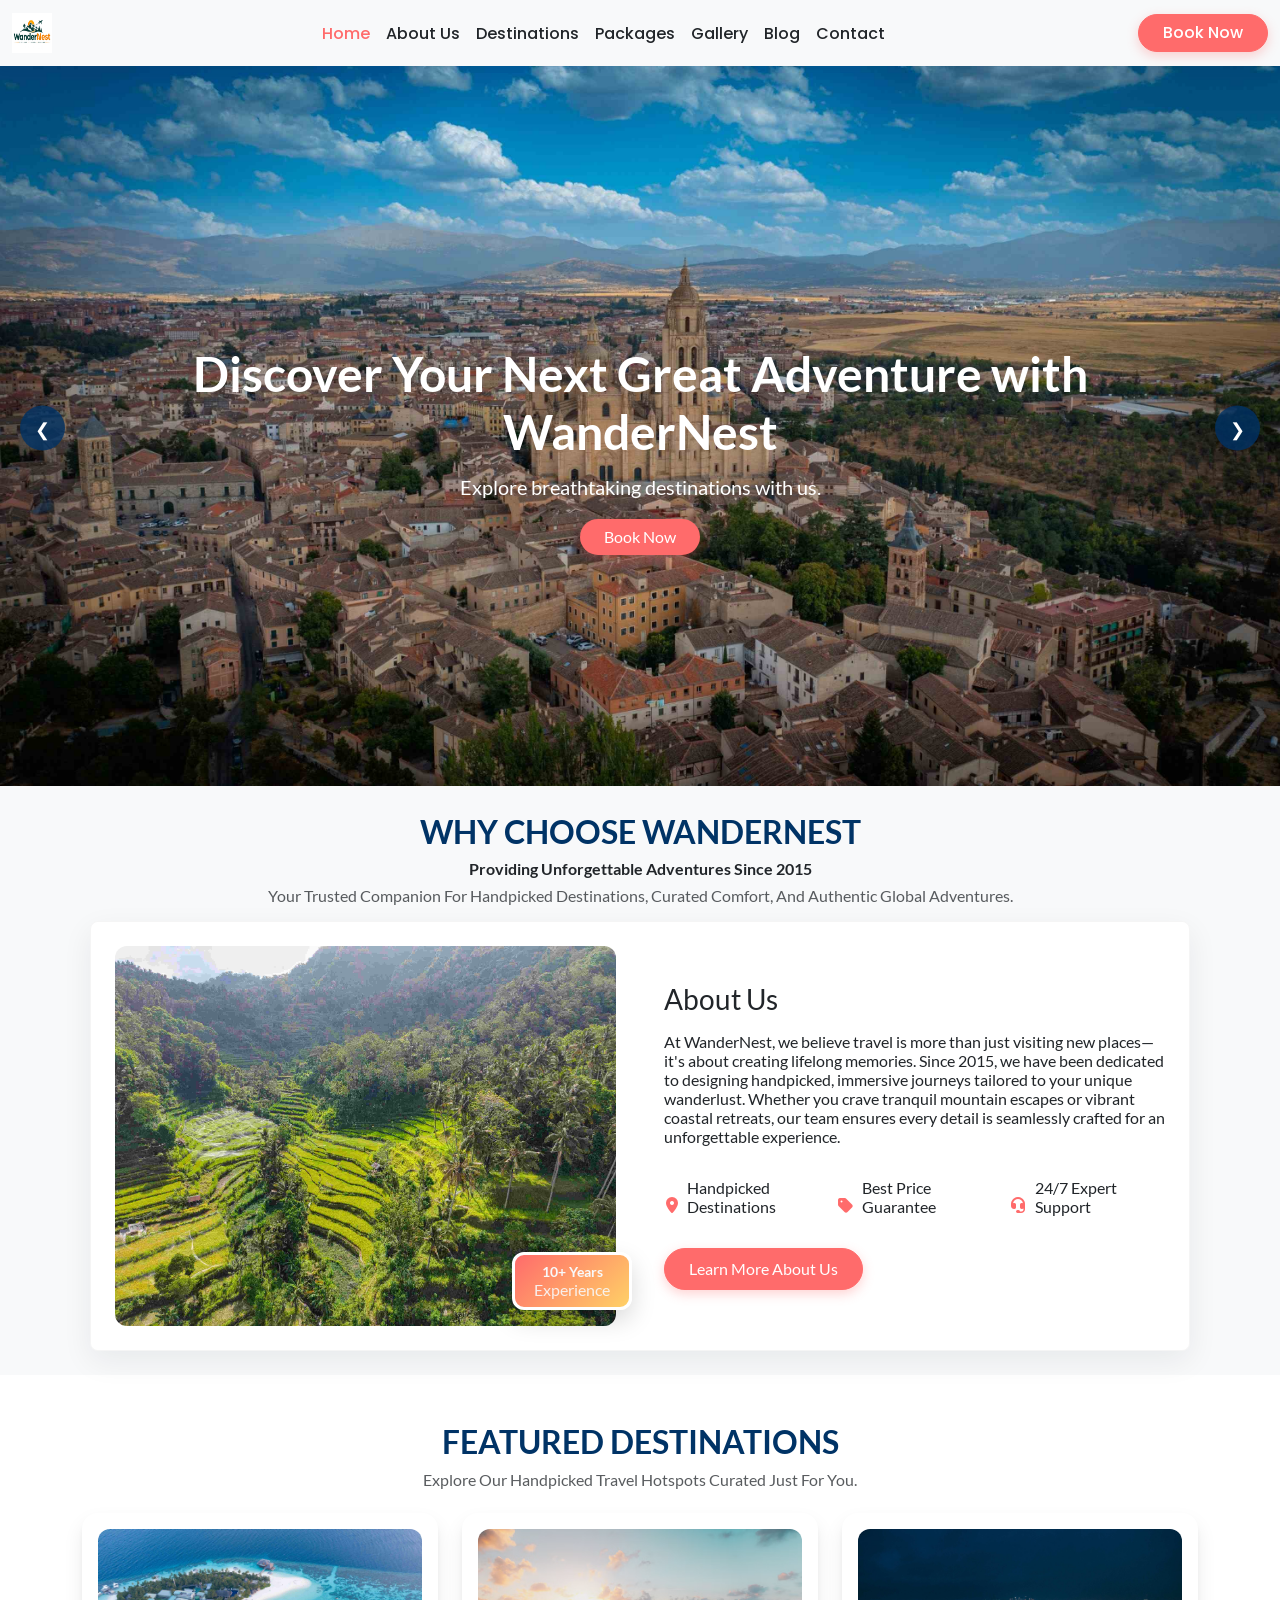
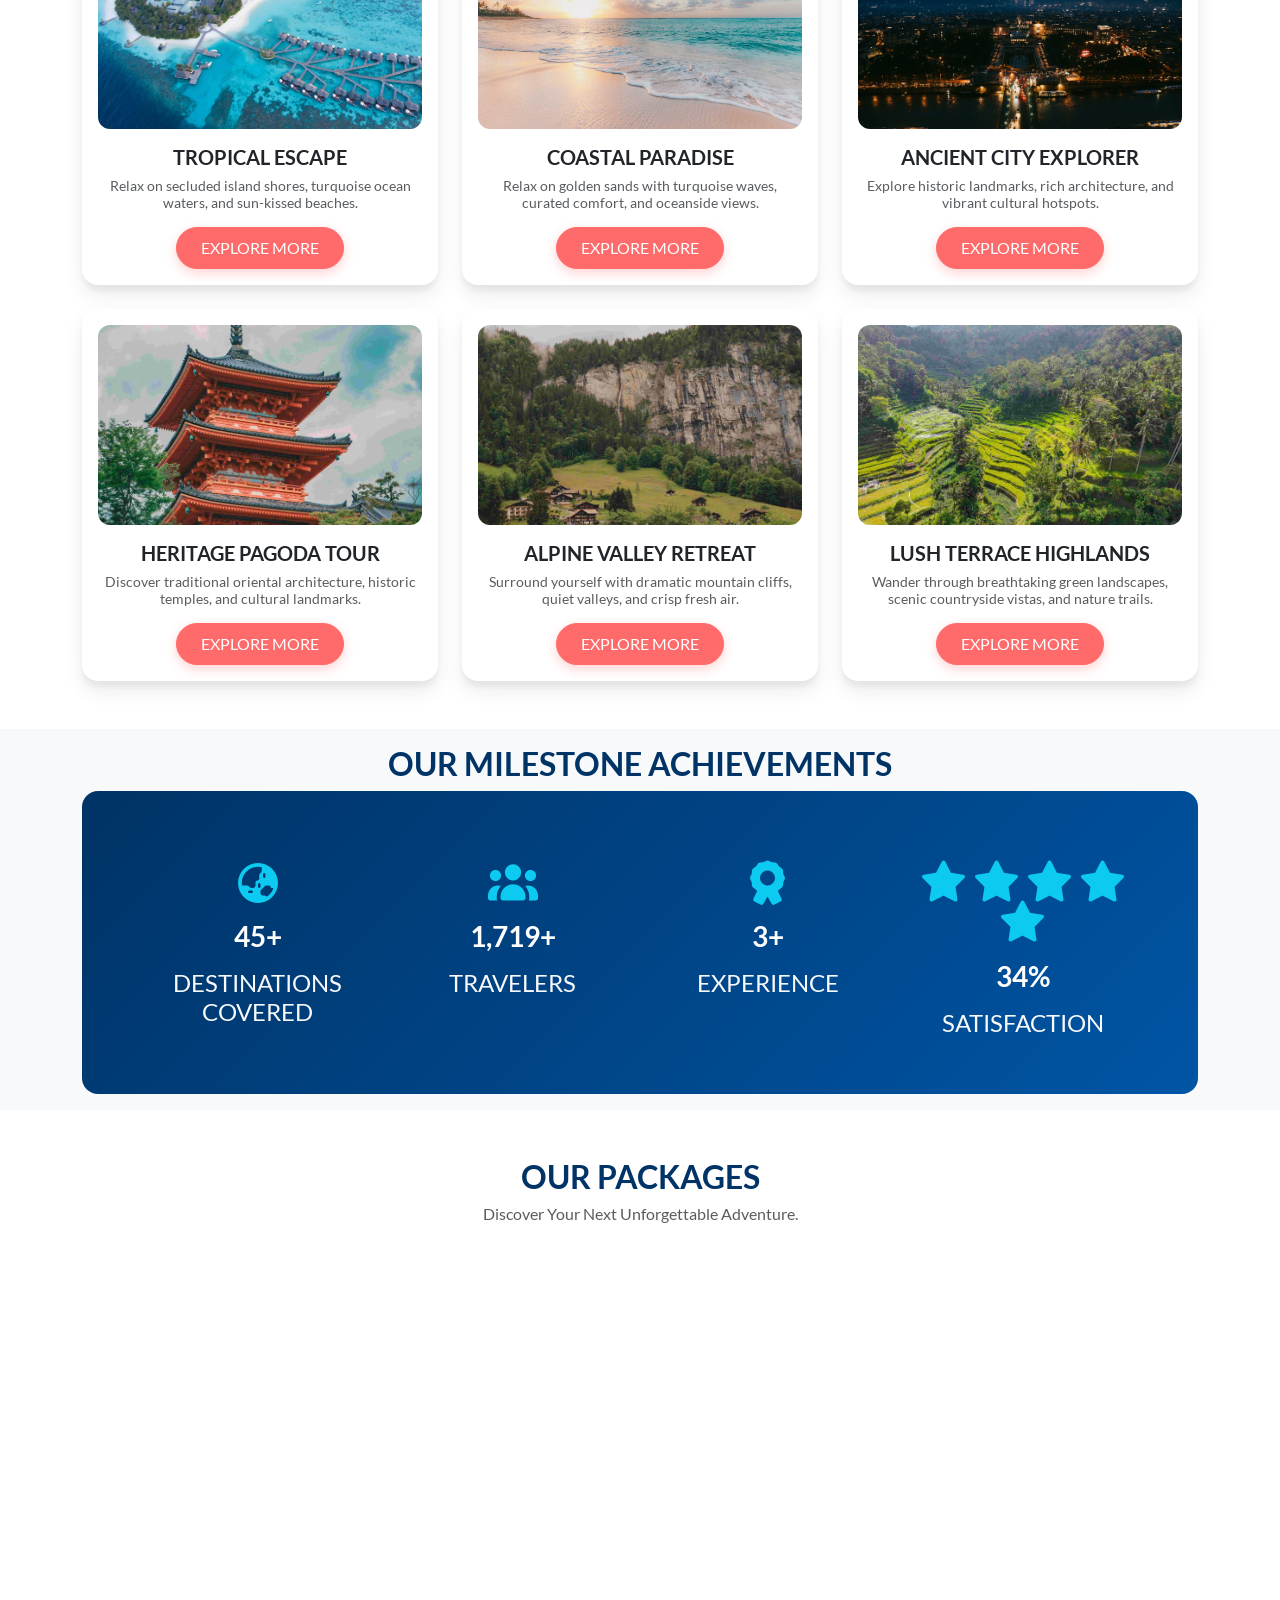
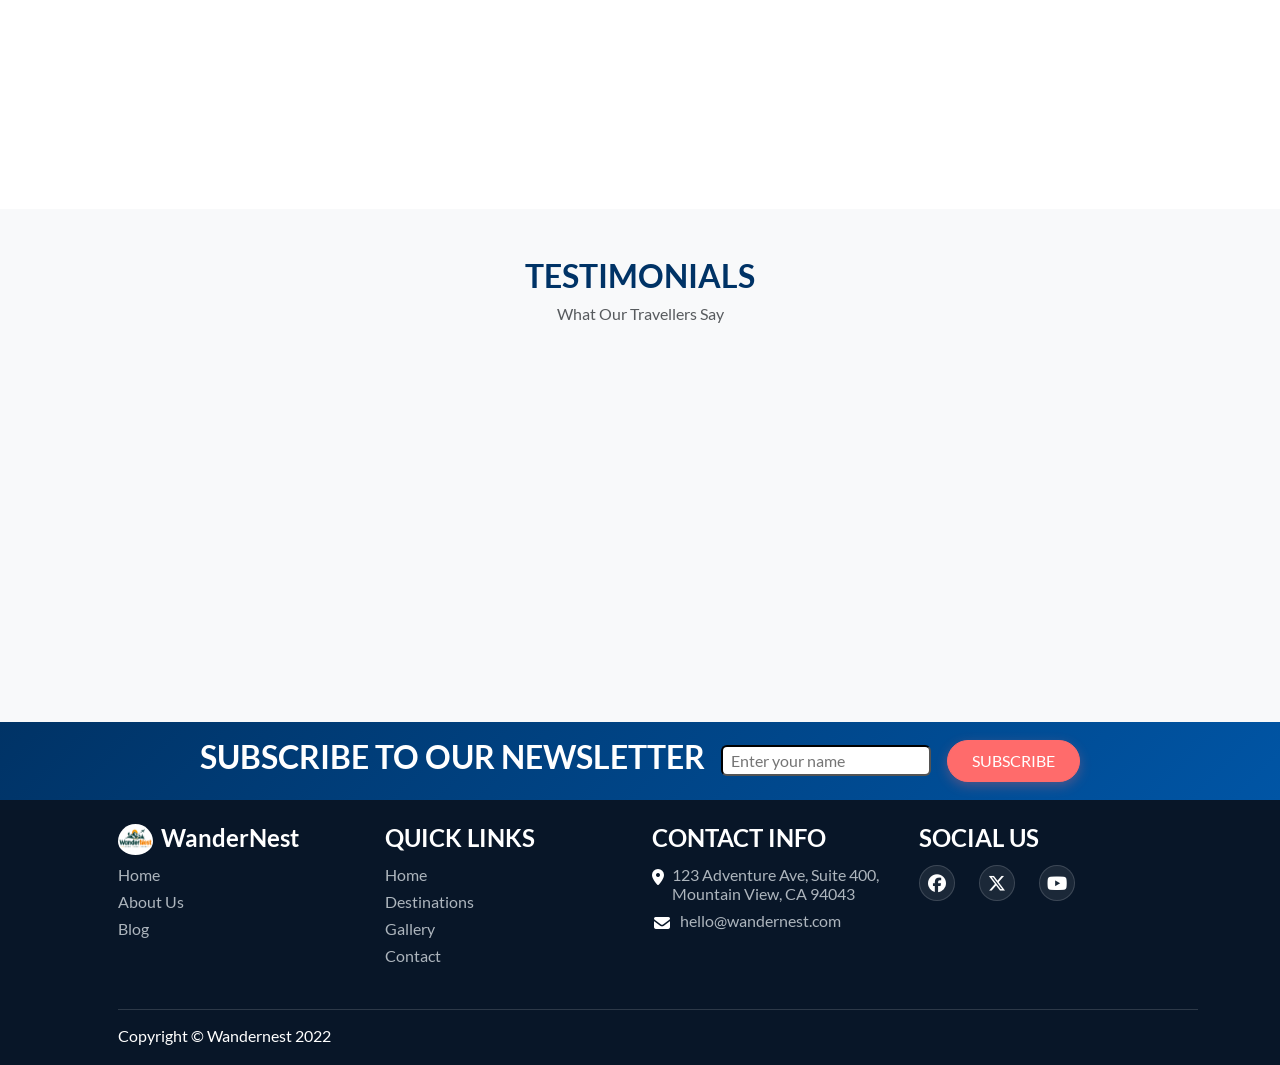
==== index.html @ bc7ccccd "updating pages to responsive" ====
<!doctype html>
<html lang="en">
  <head>
    <meta charset="utf-8">
    <meta name="viewport" content="width=device-width, initial-scale=1">
    <title>Home - WanderNest</title>
                        <!-- ===== plugins ===== -->
    <!-- ===== bootstrap ===== -->
    <link rel="stylesheet" href="./assets/plugins/bootstrap/css/bootstrap.min.css">
    
    <!-- ===== slick slider ===== -->
    <link rel="stylesheet" href="./assets/plugins/sliders/slick/css/slick.min.css">
    <link rel="stylesheet" href="./assets/plugins/sliders/slick/css/slick-theme.min.css">

    <!-- ===== swiper slider ===== -->
    <link rel="stylesheet" href="./assets/plugins/sliders/swiper/swiper-bundle.min.css" />

    <!-- ===== wow ===== -->
    <link rel="stylesheet" href="./assets/plugins/wow/css/animate.min.css">

    <!-- ===== font-awesome icons ===== -->
    <link rel="stylesheet" href="./assets/plugins/fontawesome/css/all.min.css">

                        <!-- ===== custom stylesheet ===== -->
    <!-- ===== common ===== -->
    <link rel="stylesheet" href="./assets/css/common.css">
      
    <!-- ===== home ===== -->
    <link rel="stylesheet" href="./assets/css/home.css">
  </head>
  <body>
    <header>
      <!-- ===== navigation bar ===== -->
      <nav class="navbar navbar-expand-lg bg-body-tertiary sticky-top">
        <div class="container-fluid">
          <!-- ===== logo ===== -->
          <a class="navbar-brand" href="#">
            <img src="./assets/images/logo/WanderNest.jpeg" width="40" height="40" alt="logo">
          </a>
      
          <!-- ===== mobile hamburger ===== -->
          <button class="navbar-toggler" type="button" data-bs-toggle="collapse" data-bs-target="#navbarSupportedContent"
            aria-controls="navbarSupportedContent" aria-expanded="false" aria-label="Toggle navigation">
            <span class="navbar-toggler-icon"></span>
          </button>
      
          <!-- ===== nav-links ===== -->
          <div class="collapse navbar-collapse text-capitalize" id="navbarSupportedContent">
            <ul class="navbar-nav me-auto mb-2 mb-lg-0 mx-auto">
              <!-- ===== link 1 ===== -->
              <li class="nav-item">
                <a class="nav-link active" aria-current="page" href="index.html">home</a>
              </li>

              <!-- ===== link 2 ===== -->
              <li class="nav-item">
                <a class="nav-link" href="about.html">about us</a>
              </li>

              <!-- ===== link 3 ===== -->
              <li class="nav-item">
                <a class="nav-link" href="destinations.html">destinations</a>
              </li>

              <!-- ===== link 4 ===== -->
              <li class="nav-item">
                <a class="nav-link" href="packages.html">packages</a>
              </li>

              <!-- ===== link 5 ===== -->
              <li class="nav-item">
                <a class="nav-link" href="gallery.html">gallery</a>
              </li>

              <!-- ===== link 6 ===== -->
              <li class="nav-item">
                <a class="nav-link" href="blog.html">blog</a>
              </li>
              
              <!-- ===== link 7 ===== -->
              <li class="nav-item">
                <a class="nav-link" href="contact.html">contact</a>
              </li>
            </ul>
      
            <!-- ===== button ===== -->
            <a href="contact.html" class="btn btn-primary rounded-pill px-4 text-capitalize">book now</a>
          </div>
        </div>
      </nav>
    </header>

    <main>
      <!-- ===== hero section ===== -->
      <section class="hero-section">
        <!-- ===== slick slider ===== -->
        <div class="slick-slider">
          <!-- ===== slide 1 ===== -->
          <div>
            <img src="./assets/images/hero-section/hero-1.jpg" alt="hero-image">
          </div>

          <!-- ===== slide 2 ===== -->
          <div>
            <img src="./assets/images/hero-section/hero-2.jpg" alt="hero-image">
          </div>

          <!-- ===== slide 3 ===== -->
          <div>
            <img src="./assets/images/hero-section/hero-3.jpg" alt="hero-image">
          </div>
        </div>

        <!-- ==== headline ===== -->
        <div class="hero-headline wow animate__animated animate__fadeIn">
          <h1>Discover Your Next Great Adventure with WanderNest</h1>
          <p>Explore breathtaking destinations with us.</p>
          <a href="contact.html" class="text-capitalize btn btn-primary rounded-pill px-4">book now</a>
        </div>
      </section>

      <!-- ===== about preview section ===== -->
      <section class="about-section py-4 bg-light">
        <div class="container">
          <!-- ===== about ===== -->
          <div class="text-center wow animate__animated animate__fadeInUp ">
            <!-- ===== main title ===== -->
            <h2 class="text-uppercase fw-bold mb-2">why choose wandernest</h2>
            <div class="text-capitalize">
              <p class="fw-bold mb-2">providing unforgettable adventures since 2015</p>
              <p class="text-muted">your trusted companion for handpicked destinations, curated comfort, and authentic global adventures.</p>
            </div>
          </div>  
  
          <!-- ===== card ===== -->
          <div class="d-flex card flex-column flex-lg-row mx-auto align-items-center gap-4 gap-lg-5 rounded-3 p-3 p-md-4 about-card wow animate__animated animate__fadeInUp">
            <!-- ===== about image ===== -->
            <div class="about-image-div">
              <img class="about-image wow animate__animated animate__fadeInUp" src="./assets/images/destinations/dest-6.jpg" alt="about-image">
  
              <!-- ===== floating badge ===== -->
              <div class="floating-badge text-center py-2">
                <p class="text-capitalize fw-bold m-0">10+ years</p>
                <p class="text-capitalize mb-0 fs-6">experience</p>
              </div>
            </div>
  
            <!-- ==== intro ===== -->
            <div class="about-us">
              <h3 class="text-capitalize text-left pb-2 wow animate__animated animate__fadeInUp">about us</h3>
              <p class="wow animate__animated animate__fadeInUp">At WanderNest, we believe travel is more than just visiting new places—it's about creating lifelong memories. Since 2015, we have been dedicated to designing handpicked, immersive journeys tailored to your unique wanderlust. Whether you crave tranquil mountain escapes or vibrant coastal retreats, our team ensures every detail is seamlessly crafted for an unforgettable experience.</p>
  
              <!-- ===== speciality ===== -->
              <div class="text-capitalize row g-3 my-3 wow animate__animated animate__fadeInUp">
                <!-- ===== 1 ===== -->
                <div class="col-12 col-md-4 d-flex align-items-center gap-2">
                  <i class="fa-solid fa-location-dot"></i>
                  <p>handpicked destinations</p>
                </div>
  
                <!-- ===== 2 ===== -->
                <div class="col-12 col-md-4 d-flex align-items-center gap-2">
                  <i class="fa-solid fa-tag"></i>
                  <p>best price guarantee</p>
                </div>
  
                <!-- ===== 3 ===== -->
                <div class="col-12 col-md-4 d-flex align-items-center gap-2">
                  <i class="fa-solid fa-headset"></i>
                  <p>24/7 expert support</p>
                </div>
              </div>
  
              <a class="text-capitalize btn btn-primary rounded-pill px-4 py-2 wow animate__animated animate__fadeInUp" href="">learn more about us</a>
            </div>
          </div>
        </div>
      </section>

      <!-- ===== popular destinations section ===== -->
      <section class="dest-section text-center py-5 bg-white">
        <!-- ===== main title ===== -->
        <div class="container">
          <h2 class="text-uppercase fw-bold mb-2 wow animate__animated animate__fadeInUp">featured destinations</h2>
          <p class="text-muted mb-4 wow animate__animated animate__fadeInUp text-capitalize">Explore our handpicked travel hotspots curated just for you.</p>

          <!-- ===== cards ===== -->
          <div class="row g-4 justify-content-center">
            <!-- ===== card 1 ===== -->
            <div class="col-lg-4 col-md-6 wow animate__animated animate__fadeInUp">
              <div class="dest-card h-100 d-flex flex-column align-items-center p-3">
                <div class="dest-img-wrapper w-100">
                  <img class="dest-image" src="./assets/images/destinations/dest-1.jpg" alt="Tropical Escape">
                </div>
                <h3 class="text-uppercase h5 pt-3 fw-bold">tropical escape</h3>
                <p class="text-muted small flex-grow-1">Relax on secluded island shores, turquoise ocean waters, and sun-kissed beaches.</p>
                <a class="text-uppercase btn btn-primary rounded-pill px-4 py-2 mt-auto" href="#">explore more</a>
              </div>
            </div>
          
            <!-- ===== card 2 ===== -->
            <div class="col-lg-4 col-md-6 wow animate__animated animate__fadeInUp">
              <div class="dest-card h-100 d-flex flex-column align-items-center p-3">
                <div class="dest-img-wrapper w-100">
                  <img class="dest-image" src="./assets/images/destinations/dest-2.avif" alt="Coastal Paradise">
                </div>
                <h3 class="text-uppercase h5 pt-3 fw-bold">coastal paradise</h3>
                <p class="text-muted small flex-grow-1">Relax on golden sands with turquoise waves, curated comfort, and oceanside views.</p>
                <a class="text-uppercase btn btn-primary rounded-pill px-4 py-2 mt-auto" href="#">explore more</a>
              </div>
            </div>
          
            <!-- ===== card 3 ===== -->
            <div class="col-lg-4 col-md-6 wow animate__animated animate__fadeInUp">
              <div class="dest-card h-100 d-flex flex-column align-items-center p-3">
                <div class="dest-img-wrapper w-100">
                  <img class="dest-image" src="./assets/images/destinations/dest-3.jpg" alt="Ancient City Explorer">
                </div>
                <h3 class="text-uppercase h5 pt-3 fw-bold">ancient city explorer</h3>
                <p class="text-muted small flex-grow-1">Explore historic landmarks, rich architecture, and vibrant cultural hotspots.</p>
                <a class="text-uppercase btn btn-primary rounded-pill px-4 py-2 mt-auto" href="#">explore more</a>
              </div>
            </div>

            <!-- ===== card 4 ===== -->
            <div class="col-lg-4 col-md-6 wow animate__animated animate__fadeInUp">
              <div class="dest-card h-100 d-flex flex-column align-items-center p-3">
                <div class="dest-img-wrapper w-100">
                  <img class="dest-image" src="./assets/images/destinations/dest-4.jpg" alt="Tropical Escape">
                </div>
                <h3 class="text-uppercase h5 pt-3 fw-bold">heritage pagoda tour</h3>
                <p class="text-muted small flex-grow-1">Discover traditional oriental architecture, historic temples, and cultural landmarks.</p>
                <a class="text-uppercase btn btn-primary rounded-pill px-4 py-2 mt-auto" href="#">explore more</a>
              </div>
            </div>
          
            <!-- ===== card 5 ===== -->
            <div class="col-lg-4 col-md-6 wow animate__animated animate__fadeInUp">
              <div class="dest-card h-100 d-flex flex-column align-items-center p-3">
                <div class="dest-img-wrapper w-100">
                  <img class="dest-image" src="./assets/images/destinations/dest-5.jpg" alt="Coastal Paradise">
                </div>
                <h3 class="text-uppercase h5 pt-3 fw-bold">alpine valley retreat</h3>
                <p class="text-muted small flex-grow-1">Surround yourself with dramatic mountain cliffs, quiet valleys, and crisp fresh air.</p>
                <a class="text-uppercase btn btn-primary rounded-pill px-4 py-2 mt-auto" href="#">explore more</a>
              </div>
            </div>
          
            <!-- ===== card 6 ===== -->
            <div class="col-lg-4 col-md-6 wow animate__animated animate__fadeInUp">
              <div class="dest-card h-100 d-flex flex-column align-items-center p-3">
                <div class="dest-img-wrapper w-100">
                  <img class="dest-image" src="./assets/images/destinations/dest-6.jpg" alt="Ancient City Explorer">
                </div>
                <h3 class="text-uppercase h5 pt-3 fw-bold">lush terrace highlands</h3>
                <p class="text-muted small flex-grow-1">Wander through breathtaking green landscapes, scenic countryside vistas, and nature trails.</p>
                <a class="text-uppercase btn btn-primary rounded-pill px-4 py-2 mt-auto" href="#">explore more</a>
              </div>
            </div>
          </div>
        </div>
      </section>

      <!-- ===== counter section ===== -->
      <section class="counter-section text-center my-3">
        <!-- ===== main title ===== -->
         <div class="container">
           <h2 class="text-uppercase fw-bold wow animate__animated animate__fadeInUp">our milestone achievements</h2>
            
            <!-- ===== goals ===== -->
            <div class="row g-4 justify-content-center text-uppercase counter-sec text-white p-5 wow animate__animated animate__fadeInUp">
              <!-- ===== destination ===== -->
             <div class="col-lg-3 col-md-5 wow animate__animated animate__fadeInUp">
               <i class="fa-solid fa-earth-asia fs-1 text-info"></i>
               <p class="counter fw-bold fs-3 pt-3">120</p>
               <h2 class="fs-4 text-light">destinations covered</h2>
             </div>
   
             <!-- ===== travelers ===== -->
             <div class="col-lg-3 col-md-5 wow animate__animated animate__fadeInUp">
               <i class="fa-solid fa-users fs-1 text-info"></i>
               <p class="counter fw-bold fs-3 pt-3">5000</p>
               <h2 class="fs-4 text-light">travelers</h2>
             </div>

             <!-- ===== experience ==== -->
             <div class="col-lg-3 col-md-5 wow animate__animated animate__fadeInUp">
               <i class="fa-solid fa-award fs-1 text-info"></i>
               <p class="counter fw-bold fs-3 pt-3">10</p>
               <h2 class="fs-4 text-light">experience</h2>
             </div>
   
             <!-- ===== satisfaction ===== -->
             <div class="col-lg-3 col-md-5 wow animate__animated animate__fadeInUp">
               <i class="fa-solid fa-star fs-1 text-info"></i>
               <i class="fa-solid fa-star fs-1 text-info"></i>
               <i class="fa-solid fa-star fs-1 text-info"></i>
               <i class="fa-solid fa-star fs-1 text-info"></i>
               <i class="fa-solid fa-star fs-1 text-info"></i>
               <p class="counter fw-bold fs-3 pt-3">99</p>
               <h2 class="fs-4 text-light">satisfaction</h2>
             </div>
           </div>
         </div>
      </section>

    <!-- ===== packages section ===== -->
    <section class="package-section text-center py-5 bg-white">
        <!-- ===== main title ===== -->
        <div class="container">
          <h2 class="text-uppercase fw-bold mb-2 wow animate__animated animate__fadeInUp">our packages</h2>
          <p class="text-muted mb-4 wow animate__animated animate__fadeInUp text-capitalize">Discover your next unforgettable adventure.</p>
          
          <!-- ===== slides ===== -->
          <div class="swiper swiper-test-carousel px-4 wow animate__animated animate__fadeInUp">
            <div class="swiper-wrapper mb-5">
              <!-- ===== card 1 ===== -->
              <div class="swiper-slide h-auto">
                <div class="dest-card h-100 d-flex flex-column align-items-center p-3">
                  <div class="dest-img-wrapper w-100">
                    <img class="dest-image" src="./assets/images/destinations/dest-1.jpg" alt="Tropical Escape">
                  </div>
                  <h3 class="text-uppercase h5 pt-3 fw-bold">tropical escape</h3>
                  <p class="text-muted small flex-grow-1">Relax on secluded island shores, turquoise ocean waters, and sun-kissed beaches.</p>
                  <p class="fw-bold text-dark mb-2">$1150/person - 6 days/5 nights</p>
                  <ul class="text-start small text-muted text-capitalize w-100 ps-4 mb-3">
                    <li>daily beachfront breakfast</li>
                    <li>speedboat transfers</li>
                    <li>snorkeling gear included</li>
                  </ul>
                  <a class="text-uppercase btn btn-primary rounded-pill px-4 py-2 mt-auto" href="destination-detail.html">view package</a>
                </div>
              </div>

              <!-- ===== card 2 ===== -->
              <div class="swiper-slide h-auto">
                <div class="dest-card h-100 d-flex flex-column align-items-center p-3">
                  <div class="dest-img-wrapper w-100">
                    <img class="dest-image" src="./assets/images/destinations/dest-2.avif" alt="Coastal Paradise">
                  </div>
                  <h3 class="text-uppercase h5 pt-3 fw-bold">coastal paradise</h3>
                  <p class="text-muted small flex-grow-1">Relax on golden sands with turquoise waves, curated comfort, and oceanside views.</p>
                  <p class="fw-bold text-dark mb-2">$980/person - 5 days/4 nights</p>
                  <ul class="text-start small text-muted text-capitalize w-100 ps-4 mb-3">
                    <li>ocean view suite</li>
                    <li>sunset catamaran cruise</li>
                    <li>spa voucher included</li>
                  </ul>
                  <a class="text-uppercase btn btn-primary rounded-pill px-4 py-2 mt-auto" href="destination-detail.html">view package</a>
                </div>
              </div>
            
              <!-- ===== card 3 ===== -->
              <div class="swiper-slide h-auto">
                <div class="dest-card h-100 d-flex flex-column align-items-center p-3">
                  <div class="dest-img-wrapper w-100">
                    <img class="dest-image" src="./assets/images/destinations/dest-3.jpg" alt="Ancient City Explorer">
                  </div>
                  <h3 class="text-uppercase h5 pt-3 fw-bold">ancient city explorer</h3>
                  <p class="text-muted small flex-grow-1">Explore historic landmarks, rich architecture, and vibrant cultural hotspots.</p>
                  <p class="fw-bold text-dark mb-2">$1350/person - 8 days/7 nights</p>
                  <ul class="text-start small text-muted text-capitalize w-100 ps-4 mb-3">
                    <li>expert heritage guide</li>
                    <li>museum access passes</li>
                    <li>traditional dining experience</li>
                  </ul>
                  <a class="text-uppercase btn btn-primary rounded-pill px-4 py-2 mt-auto" href="destination-detail.html">view package</a>
                </div>
              </div>
    
              <!-- ===== card 4 ===== -->
              <div class="swiper-slide h-auto">
                <div class="dest-card h-100 d-flex flex-column align-items-center p-3">
                  <div class="dest-img-wrapper w-100">
                    <img class="dest-image" src="./assets/images/destinations/dest-4.jpg" alt="Heritage Pagoda Tour">
                  </div>
                  <h3 class="text-uppercase h5 pt-3 fw-bold">heritage pagoda tour</h3>
                  <p class="text-muted small flex-grow-1">Discover traditional oriental architecture, historic temples, and cultural landmarks.</p>
                  <p class="fw-bold text-dark mb-2">$1050/person - 6 days/5 nights</p>
                  <ul class="text-start small text-muted text-capitalize w-100 ps-4 mb-3">
                    <li>temple entry passes</li>
                    <li>cultural workshop access</li>
                    <li>guided walking tours</li>
                  </ul>
                  <a class="text-uppercase btn btn-primary rounded-pill px-4 py-2 mt-auto" href="destination-detail.html">view package</a>
                </div>
              </div>
            
              <!-- ===== card 5 ===== -->
              <div class="swiper-slide h-auto">
                <div class="dest-card h-100 d-flex flex-column align-items-center p-3">
                  <div class="dest-img-wrapper w-100">
                    <img class="dest-image" src="./assets/images/destinations/dest-5.jpg" alt="Alpine Valley Retreat">
                  </div>
                  <h3 class="text-uppercase h5 pt-3 fw-bold">alpine valley retreat</h3>
                  <p class="text-muted small flex-grow-1">Surround yourself with dramatic mountain cliffs, quiet valleys, and crisp fresh air.</p>
                  <p class="fw-bold text-dark mb-2">$1420/person - 7 days/6 nights</p>
                  <ul class="text-start small text-muted text-capitalize w-100 ps-4 mb-3">
                    <li>mountain lodge stay</li>
                    <li>guided hiking excursions</li>
                    <li>cable car passes</li>
                  </ul>
                  <a class="text-uppercase btn btn-primary rounded-pill px-4 py-2 mt-auto" href="destination-detail.html">view package</a>
                </div>
              </div>
            
              <!-- ===== card 6 ===== -->
              <div class="swiper-slide h-auto">
                <div class="dest-card h-100 d-flex flex-column align-items-center p-3">
                  <div class="dest-img-wrapper w-100">
                    <img class="dest-image" src="./assets/images/destinations/dest-6.jpg" alt="Lush Terrace Highlands">
                  </div>
                  <h3 class="text-uppercase h5 pt-3 fw-bold">lush terrace highlands</h3>
                  <p class="text-muted small flex-grow-1">Wander through breathtaking green landscapes, scenic countryside vistas, and nature trails.</p>
                  <p class="fw-bold text-dark mb-2">$890/person - 5 days/4 nights</p>
                  <ul class="text-start small text-muted text-capitalize w-100 ps-4 mb-3">
                    <li>eco-resort stay</li>
                    <li>tea tasting session</li>
                    <li>nature trail permits</li>
                  </ul>
                  <a class="text-uppercase btn btn-primary rounded-pill px-4 py-2 mt-auto" href="destination-detail.html">view package</a>
                </div>
              </div>
            </div>
            
            <!-- ===== pagination ===== -->
            <div class="swiper-pagination"></div>
            <div class="swiper-button-next"></div>
            <div class="swiper-button-prev"></div>
          </div>
        </div>
      </section>

    <!-- ===== testimonials section ===== -->
    <section class="testimonial-section text-center py-5">
        <!-- ===== main title ===== -->
        <div class="container">
          <h2 class="text-uppercase fw-bold mb-2 wow animate__animated animate__fadeInUp">testimonials</h2>
          <p class="text-muted mb-4 wow animate__animated animate__fadeInUp text-capitalize">What our travellers say</p>
          
          <!-- ===== slides ===== -->
          <div class="swiper swiper-testimonial-carousel px-4 wow animate__animated animate__fadeInUp">
            <div class="swiper-wrapper mb-5">
              <!-- ===== card 1 ===== -->
              <div class="swiper-slide h-auto">
                <div class="dest-card h-100 d-flex flex-column align-items-center p-3">
                  <img class="testi-image mb-3" src="./assets/images/testimonials/testi-1.jpg" alt="Tropical Escape">
                  <div class="d-flex mb-2">
                    <i class="fa-solid fa-star" style="color: #ffc107;"></i>
                    <i class="fa-solid fa-star" style="color: #ffc107;"></i>
                    <i class="fa-solid fa-star" style="color: #ffc107;"></i>
                    <i class="fa-solid fa-star" style="color: #ffc107;"></i>
                    <i class="fa-solid fa-star" style="color: #ffc107;"></i>
                  </div>

                  <p class="text-muted small flex-grow-1">The Tropical Escape package exceeded every expectation. From speedboat transfers to beachfront mornings, every detail was effortless.</p>
                  <h3 class="text-uppercase h5 pt-3 fw-bold">sarah jenkins</h3>
                </div>
              </div>

              <!-- ===== card 2 ===== -->
              <div class="swiper-slide h-auto">
                <div class="dest-card h-100 d-flex flex-column align-items-center p-3">
                  <img class="testi-image mb-3" src="./assets/images/testimonials/testi-2.jpg" alt="Coastal Paradise">
                  <div class="d-flex mb-2">
                    <i class="fa-solid fa-star" style="color: #ffc107;"></i>
                    <i class="fa-solid fa-star" style="color: #ffc107;"></i>
                    <i class="fa-solid fa-star" style="color: #ffc107;"></i>
                    <i class="fa-solid fa-star" style="color: #ffc107;"></i>
                    <i class="fa-solid fa-star" style="color: #ffc107;"></i>
                  </div>

                  <p class="text-muted small flex-grow-1">Our heritage guide brought every landmark to life. WanderNest's 24/7 support gave us complete peace of mind throughout our 8-day tour.</p>
                  <h3 class="text-uppercase h5 pt-3 fw-bold">david morales</h3>
                </div>
              </div>

              <!-- ===== card 3 ===== -->
              <div class="swiper-slide h-auto">
                <div class="dest-card h-100 d-flex flex-column align-items-center p-3">
                  <img class="testi-image mb-3" src="./assets/images/testimonials/testi-3.jpg" alt="Ancient City Explorer">
                  <div class="d-flex mb-2">
                    <i class="fa-solid fa-star" style="color: #ffc107;"></i>
                    <i class="fa-solid fa-star" style="color: #ffc107;"></i>
                    <i class="fa-solid fa-star" style="color: #ffc107;"></i>
                    <i class="fa-solid fa-star" style="color: #ffc107;"></i>
                    <i class="fa-solid fa-star" style="color: #ffc107;"></i>
                  </div>

                  <p class="text-muted small flex-grow-1">Waking up to dramatic mountain cliffs in the Alpine Valley Retreat was unforgettable. Best value and smoothest itinerary we have ever booked.</p>
                  <h3 class="text-uppercase h5 pt-3 fw-bold">priya nair</h3>
                </div>
              </div>

              <!-- ===== card 4 ===== -->
              <div class="swiper-slide h-auto">
                <div class="dest-card h-100 d-flex flex-column align-items-center p-3">
                  <img class="testi-image mb-3" src="./assets/images/testimonials/testi-4.jpg" alt="Heritage Pagoda Tour">
                  <div class="d-flex mb-2">
                    <i class="fa-solid fa-star" style="color: #ffc107;"></i>
                    <i class="fa-solid fa-star" style="color: #ffc107;"></i>
                    <i class="fa-solid fa-star" style="color: #ffc107;"></i>
                    <i class="fa-solid fa-star" style="color: #ffc107;"></i>
                    <i class="fa-solid fa-star" style="color: #ffc107;"></i>
                  </div>

                  <p class="text-muted small flex-grow-1">The cultural workshops and temple passes included in the Heritage Pagoda Tour made the trip feel truly authentic and well-paced.</p>
                  <h3 class="text-uppercase h5 pt-3 fw-bold">kenji takahashi</h3>
                </div>
              </div>

              <!-- ===== card 5 ===== -->
              <div class="swiper-slide h-auto">
                <div class="dest-card h-100 d-flex flex-column align-items-center p-3">
                  <img class="testi-image mb-3" src="./assets/images/testimonials/testi-5.jpg" alt="Alpine Valley Retreat">
                  <div class="d-flex mb-2">
                    <i class="fa-solid fa-star" style="color: #ffc107;"></i>
                    <i class="fa-solid fa-star" style="color: #ffc107;"></i>
                    <i class="fa-solid fa-star" style="color: #ffc107;"></i>
                    <i class="fa-solid fa-star" style="color: #ffc107;"></i>
                    <i class="fa-solid fa-star" style="color: #ffc107;"></i>
                  </div>

                  <p class="text-muted small flex-grow-1">A seamless coastal getaway! The ocean view suite and sunset catamaran cruise were absolute highlights of our holiday.</p>
                  <h3 class="text-uppercase h5 pt-3 fw-bold">elena rostova</h3>
                </div>
              </div>
              
              <!-- ===== card 6 ===== -->
              <div class="swiper-slide h-auto">
                <div class="dest-card h-100 d-flex flex-column align-items-center p-3">
                  <img class="testi-image mb-3" src="./assets/images/testimonials/testi-6.jpg" alt="Lush Terrace Highlands">
                  <div class="d-flex mb-2">
                    <i class="fa-solid fa-star" style="color: #ffc107;"></i>
                    <i class="fa-solid fa-star" style="color: #ffc107;"></i>
                    <i class="fa-solid fa-star" style="color: #ffc107;"></i>
                    <i class="fa-solid fa-star" style="color: #ffc107;"></i>
                    <i class="fa-solid fa-star" style="color: #ffc107;"></i>
                  </div>

                  <p class="text-muted small flex-grow-1">Wanderising through the lush terrace highlands was breathtaking. The eco-resort stay and tea tasting sessions were incredible experiences.</p>
                  <h3 class="text-uppercase h5 pt-3 fw-bold">marcus vance</h3>
                </div>
              </div>
            </div>
            
            <!-- ===== pagination ===== -->
            <div class="swiper-pagination"></div>
            <div class="swiper-button-next"></div>
            <div class="swiper-button-prev"></div>
          </div>
        </div>
      </section>

      <!-- ===== newsletter strip ===== -->
      <section class="newsletter-section text-uppercase d-flex justify-content-center gap-3 align-items-center p-3 flex-column flex-md-row">
        <div>
          <h2 class="text-white fw-bold text-center">subscribe to our newsletter</h2>
        </div>

        <form>
          <input class="rounded-2 px-2 py-1 border-black" type="text" name="newsletter" placeholder="Enter your name">
        </form>

        <div>
          <form>
            <button type="submit" class="btn btn-primary rounded-pill px-4 py-2 mt-auto text-uppercase">subscribe</button>
          </form>
        </div>
      </section>
    </main>

    <footer>
      <section class="pt-4 pb-3 text-white pt-4">
        <div class="container px-3 px-md-5">
          <div class="row gy-4 justify-content-between">
            <div class="col-lg-3 col-md-6">
              <!-- ===== main links ===== -->
              <div class="d-flex gap-2">
                <img class="rounded-pill pb-1" src="./assets/images/logo/WanderNest.jpeg" width="35" height="35" alt="logo">
                <h2 class="fw-bold pb-1 fs-4 text-white">WanderNest</h2>
              </div>
              <div class="text-capitalize">
                <ul>
                  <li class="pb-2"><a href="index.html">home</a></li>
                  <li class="pb-2"><a href="about.html">about us</a></li>
                  <li class="pb-2"><a href="blog.html">blog</a></li>
                </ul>
              </div>
            </div>
    
            <!-- ===== quick links ===== -->
            <div class="col-lg-3 col-md-6">
              <h2 class="fw-bold pb-1 fs-4 text-white text-uppercase">quick links</h2>
              <div class="text-capitalize">
                <ul>
                  <li class="pb-2"><a href="index.html">home</a></li>
                  <li class="pb-2"><a href="destinations.html">destinations</a></li>
                  <li class="pb-2"><a href="gallery.html">gallery</a></li>
                  <li class="pb-2"><a href="contact.html">contact</a></li>
                </ul>
              </div>
            </div>
    
            <!-- ===== contact links ===== -->
            <div class="col-lg-3 col-md-6">
              <h2 class="fw-bold pb-1 fs-4 text-white text-uppercase">contact info</h2>
              <div class="d-flex gap-2">
                <i class="fa-solid fa-location-dot pt-1"></i>
                <ul>
                  <li class="pb-2"><a href="https://www.google.com/maps/search/?api=1&query=123+Adventure+Ave,+Suite+400,+Mountain+View,+CA+94043" class="text-capitalize">123 Adventure Ave, Suite 400, Mountain View, <span>CA </span>94043</a></li>
                </ul>
              </div>
              <div class="d-flex gap-2">
                <i class="fa-solid fa-envelope pt-1"></i>
                <ul>
                  <li class="pb-2"><a href="mailto:hello@wandernest.com">hello@wandernest.com</a></li>
                </ul>
              </div>
            </div>
    
            <!-- ===== social links ===== -->
            <div class="col-lg-3 col-md-6"> 
              <h2 class="fw-bold pb-1 fs-4 text-white text-uppercase">social us</h2>
              <!-- ===== social icons ===== -->
              <div class="d-flex align-items-center gap-4">
                <div class="social-icon"><i class="fa-brands fa-facebook"></i></div>
                <div class="social-icon"><i class="fa-brands fa-x-twitter"></i></div>
                <div class="social-icon"><i class="fa-brands fa-youtube"></i></div>
              </div>
            </div>
          </div>
        </div>
      </section>

      <!-- ===== copyright ===== -->
      <section class="container ps-5 py-1">
        <hr>
        <p class="text-capitalize text-white">copyright © wandernest 2022</p>
      </section>
    </footer>

                        <!-- ===== plugins ===== -->
    <!-- ===== bootstrap ===== -->
    <script src="./assets/plugins/bootstrap/js/bootstrap.bundle.min.js"></script>

    <!-- ===== slick slider ===== -->
    <script src="./assets/plugins/sliders/slick/js/jquery.min.js"></script>
    <script src="./assets/plugins/sliders/slick/js/slick.min.js"></script>

    <!-- ===== swiper slider ===== -->
    <script src="./assets/plugins/sliders/swiper/swiper-bundle.min.js"></script>

    <!-- ===== wow ===== -->
    <script src="./assets/plugins/wow/js/wow.min.js"></script>

    <!-- ===== counter ===== -->
    <script src="./assets/plugins/counter/counterup2.min.js"></script>

    <!-- ===== LOGIC RUNTIME INITIALIZATIONS ===== -->
    <script>
      document.addEventListener("DOMContentLoaded", function() {
        
        // A. Run WOW Animations
        try {
          new WOW({ boxClass: 'wow', animateClass: 'animate__animated', offset: 60 }).init();
        } catch(e) { console.error("WOW failed:", e); }

        // B. Run Counter-Up Progress Numbers
        const counters = document.querySelectorAll('.counter');
        const counterUpFn = window.counterUp?.default || window.counterUp;
        if (counterUpFn) {
          const countObserver = new IntersectionObserver(entries => {
            entries.forEach(entry => {
              if (entry.isIntersecting) {
                counterUpFn(entry.target, { duration: 2000, delay: 16 });
                countObserver.unobserve(entry.target);
              }
            });
          }, { threshold: 0.1 });
          counters.forEach(c => countObserver.observe(c));
        }

        // C. Run Slick Carousel Framework
        try {
          $('.slick-slider').slick({
            infinite: true,
            slidesToShow: 1,
            slidesToScroll: 1,
            autoplay: true,
            autoplaySpeed: 2500,
            arrows: true
          });
        } catch(e) { console.error("Slick Slider failed:", e); }

        // D1. Run Packages Swiper Slider
        try {
          new Swiper('.swiper-test-carousel', { 
            loop: true,
            autoplay: { delay: 2500, disableOnInteraction: false },
            spaceBetween: 24,
            slidesPerView: 1,
            pagination: { el: '.package-section .swiper-pagination', clickable: true },
            navigation: { nextEl: '.package-section .swiper-button-next', prevEl: '.package-section .swiper-button-prev' },
            breakpoints: {
              576: { slidesPerView: 2 },
              992: { slidesPerView: 3 }
            }
          });
        } catch(e) { console.error("Swiper Packages Slider failed:", e); }

        // D2. Run Testimonials Swiper Slider
        try {
          new Swiper('.swiper-testimonial-carousel', { 
            loop: true,
            autoplay: { delay: 3000, disableOnInteraction: false },
            spaceBetween: 24,
            slidesPerView: 1,
            pagination: { el: '.testimonial-section .swiper-pagination', clickable: true },
            navigation: { nextEl: '.testimonial-section .swiper-button-next', prevEl: '.testimonial-section .swiper-button-prev' },
            breakpoints: {
              768: { slidesPerView: 2 },
              992: { slidesPerView: 3 }
            }
          });
        } catch(e) { console.error("Swiper Testimonials Slider failed:", e); }

      });
    </script>
  </body>
</html>
---- assets/css/common.css ----
/* ===== font-family Lato ===== */
@font-face {
   font-family: 'Lato';
   src: url('../plugins/fonts/Lato/Lato-Black.eot');
   src: url('../plugins/fonts/Lato/Lato-black.eot?#iefix') format('embedded-opentype'),
      url('../plugins/fonts/Lato/Lato-black.woff2') format('woff2'),
      url('../plugins/fonts/Lato/Lato-black.woff') format('woff'),
      url('../plugins/fonts/Lato/Lato-black.ttf') format('truetype'),
      url('../plugins/fonts/Lato/Lato-Black.svg#Lato-Black') format('svg');
   font-weight: 900;
   font-style: normal;
}

@font-face {
   font-family: 'Lato';
   src: url('../plugins/fonts/Lato/Lato-Bold.eot');
   src: url('../plugins/fonts/Lato/Lato-Bold.eot?#iefix') format('embedded-opentype'),
      url('../plugins/fonts/Lato/Lato-Bold.woff2') format('woff2'),
      url('../plugins/fonts/Lato/Lato-Bold.woff') format('woff'),
      url('../plugins/fonts/Lato/Lato-Bold.ttf') format('truetype'),
      url('../plugins/fonts/Lato/Lato-Bold.svg#Lato-Bold') format('svg');
   font-weight: 700;
   font-style: normal;
}

@font-face {
   font-family: 'Lato';
   src: url('../plugins/fonts/Lato/Lato-Regular.eot');
   src: url('../plugins/fonts/Lato/Lato-Regular.eot?#iefix') format('embedded-opentype'),
      url('../plugins/fonts/Lato/Lato-Regular.woff2') format('woff2'),
      url('../plugins/fonts/Lato/Lato-Regular.woff') format('woff'),
      url('../plugins/fonts/Lato/Lato-Regular.ttf') format('truetype'),
      url('../plugins/fonts/Lato/Lato-Regular.svg#Lato-Regular') format('svg');
   font-weight: 400;
   font-style: normal;
}

                                        /* ----- font-family poppins ----- */
@font-face {
    font-family: 'Poppins';
    src: url('../plugins/fonts/poppins/Poppins-Bold.eot');
    src: url('../plugins/fonts/poppins/Poppins-Bold.eot?#iefix') format('embedded-opentype'),
        url('../plugins/fonts/poppins/Poppins-Bold.woff2') format('woff2'),
        url('../plugins/fonts/poppins/Poppins-Bold.woff') format('woff'),
        url('../plugins/fonts/poppins/Poppins-Bold.ttf') format('truetype'),
        url('../plugins/fonts/poppins/Poppins-Bold.svg#Poppins-Bold') format('svg');
    font-weight: 700;
    font-style: normal;
}

@font-face {
    font-family: 'Poppins';
    src: url('../plugins/fonts/poppins/Poppins-Medium.eot');
    src: url('../plugins/fonts/poppins/Poppins-Medium.eot?#iefix') format('embedded-opentype'),
        url('../plugins/fonts/poppins/Poppins-Medium.woff2') format('woff2'),
        url('../plugins/fonts/poppins/Poppins-Medium.woff') format('woff'),
        url('../plugins/fonts/poppins/Poppins-Medium.ttf') format('truetype'),
        url('../plugins/fonts/poppins/Poppins-Medium.svg#Poppins-Medium') format('svg');
    font-weight: 500;
    font-style: normal;
}

@font-face {
    font-family: 'Poppins';
    src: url('../plugins/fonts/poppins/Poppins-Regular.eot');
    src: url('../plugins/fonts/poppins/Poppins-Regular.eot?#iefix') format('embedded-opentype'),
        url('../plugins/fonts/poppins/Poppins-Regular.woff2') format('woff2'),
        url('../plugins/fonts/poppins/Poppins-Regular.woff') format('woff'),
        url('../plugins/fonts/poppins/Poppins-Regular.ttf') format('truetype'),
        url('../plugins/fonts/poppins/Poppins-Regular.svg#Poppins-Regular') format('svg');
    font-weight: 400;
    font-style: normal;
}

@font-face {
    font-family: 'Poppins';
    src: url('../plugins/fonts/poppins/Poppins-SemiBold.eot');
    src: url('../plugins/fonts/poppins/Poppins-SemiBold.eot?#iefix') format('embedded-opentype'),
        url('../plugins/fonts/poppins/Poppins-SemiBold.woff2') format('woff2'),
        url('../plugins/fonts/poppins/Poppins-SemiBold.woff') format('woff'),
        url('../plugins/fonts/poppins/Poppins-SemiBold.ttf') format('truetype'),
        url('../plugins/fonts/poppins/Poppins-SemiBold.svg#Poppins-SemiBold') format('svg');
    font-weight: 600;
    font-style: normal;
}

                                        /* ===== theme variables ===== */
:root {
    --primary-blue: #003366;
    --secondary-coral: #FF6B6B;
    --accent-gold: #FFD166;
    --bg-light: #F8F9FA;
    --text-dark: #212529;
}

                                        /* ===== common stylesheet ===== */
* {
    box-sizing: border-box;
    margin: 0;
    padding: 0;
}

body {
    font-size: 16px;
    font-weight: 400;
    line-height: normal;
    letter-spacing: 0px;
    color: var(--text-dark);
    background-color: var(--bg-light);
    font-family: 'Lato', sans-serif;
    overflow-x: hidden;
}

h2 {
    color: var(--primary-blue);
}

li:not(.package-section li, .tour-section li) {
    list-style-type: none;
}

a {
    text-decoration: none;
    color: inherit;
}

h3,
h2,
p,
a {
    transition: 0.3s all ease-in-out;
}

label:hover {
    cursor: pointer;
}

html,
body {
    overflow-x: hidden;
    width: 100%;
}

                    /* ===== classes ===== */
.navbar {
    font-family: 'Poppins', sans-serif;
}

/* ===== button ===== */
.btn-primary {
    background-color: var(--secondary-coral);
    border-color: var(--secondary-coral);
    color: #ffffff;
    font-weight: 500;
    box-shadow: 0 4px 12px rgba(255, 107, 107, 0.3);
    transition: 0.3s all ease-in-out;
}

.btn-primary:hover {
    background-color: #e05555 !important;
    border-color: #e05555 !important;
    transform: translateY(-1px);
}

/* ===== swiper ===== */
.swiper-pagination-bullet {
    background-color: var(--secondary-coral);
}

.swiper-button-prev,
.swiper-button-next {
    color: var(--secondary-coral);
}

                                        /* ===== header ===== */
.navbar {
    background-color: #ffffff;
    box-shadow: 0 2px 10px rgba(0, 51, 102, 0.08);
}

.navbar-brand span {
    color: var(--primary-blue);
}

.navbar-nav .nav-link {
    color: var(--text-dark);
    font-weight: 500;
    transition: 0.3s all ease-in-out;
}

.navbar-nav .nav-link:hover,
.navbar-nav .nav-link.active {
    color: var(--secondary-coral);
}

                                        /* ===== main ===== */
/* ===== common section ===== */
.about-image {
    height: 100%;
    width: 100%;
    object-fit: cover;
    border-radius: 12px;
}

.about-image-div {
    height: 380px;
    width: 100%;
    position: relative;
}

.about-us {
    width: 100%;
}

.about-us > p:first-of-type {
    width: 100%;
}

.about-card {
    width: 100%;
    max-width: 1100px;
    position: relative;
    box-shadow: 0 10px 30px rgba(8, 22, 40, 0.07);
    border: 1px solid rgba(0, 0, 0, 0.04);
    border-radius: 8px;
}

                                        /* ===== footer ===== */
footer {
    background-color: #081628;
}

hr {
  border: 0;
  border-top: 1px solid rgba(255, 255, 255, 0.15);
  opacity: 1;
}

footer .social-icon {
    font-size: 18px;
    width: 36px;
    height: 36px;
    border-radius: 50%;
    background-color: rgba(255, 255, 255, 0.08);
    border: 1px solid rgba(255, 255, 255, 0.15);
    color: #ffffff;
    display: inline-flex;
    align-items: center;
    justify-content: center;
    transition: 0.3s all ease-in-out;
}

footer .social-icon:hover {
  background-color: #0d6efd;
  border-color: #0d6efd;
  color: #ffffff;
  transform: translateY(-2px);
}

footer li a {
  color: #adb5bd;
  text-decoration: none;
  transition: 0.3s all ease-in-out;
}

footer li a:hover {
  color: #ff6b6b;
  transform: translateX(5px);
}

footer ul {
  list-style: none;
  padding-left: 0;
  margin-bottom: 0;
}
---- assets/css/home.css ----
/* ===== common classes ===== */
/* ===== swiper slider ===== */
.package-section .swiper-button-prev,
.testimonial-section .swiper-button-prev {
  left: -12px;
}

.package-section .swiper-button-next,
.testimonial-section .swiper-button-next {
  right: -12px;
}

/* ===== counter & newsletter section ===== */
.counter-sec,
.newsletter-section {
    background: linear-gradient(135deg, var(--primary-blue), #0055a5);
}

/* ===== slick slider ===== */
.slick-prev,
.slick-next {
    position: absolute;
    top: 50%;
    transform: translateY(-50%);
    z-index: 9999;
    width: 45px;
    height: 45px;
    background-color: rgba(0, 51, 102, 0.8);
    border: none;
    border-radius: 50%;
    cursor: pointer;
    display: flex;
    align-items: center;
    justify-content: center;
    transition: 0.3s all ease-in-out;
}

.slick-prev:hover,
.slick-next:hover {
    background-color: #FF6B6B;
}

.slick-prev {
    left: 20px;
}

.slick-next {
    right: 20px;
    left: auto;
}

.slick-prev:before {
    content: "❮";
    font-size: 18px;
    color: #ffffff;
    opacity: 1;
}

.slick-next:before {
    content: "❯";
    font-size: 18px;
    color: #ffffff;
    opacity: 1;
}
                                        /* ===== hero-section ===== */
.hero-section img {
    height: 80vh;
    width: 100%;
    object-fit: cover;
}

.hero-headline {
    position: absolute;
    top: 50%;
    left: 50%;
    transform: translate(-50%, -50%);
    text-align: center;
    color: #ffffff;
    width: 80%;
}

.hero-headline a {
    background-color: #FF6B6B;
    border: none;
}

.hero-headline p {
    font-size: 1.25rem;
    margin-bottom: 20px;
}

.hero-headline h1 {
    font-size: 3rem;
    font-weight: bold;
    margin-bottom: 15px;
}

.about-section .about-card .floating-badge {
    position: absolute;
    right: -16px;
    bottom: 16px;
    color: var(--bg-light);
    border: 3px solid #ffffff;
    box-shadow: 0 10px 25px rgba(0,0,0,0.15);
    background: linear-gradient(135deg, #FF6B6B, #FFD166);
    animation: floatBadge 3s ease-in-out infinite;
    width: auto;
    height: auto;
    min-width: 120px;
    border-radius: 12px;
}

.about-section .about-card .floating-badge p:first-of-type {
    font-size: 0.9rem;
}

.about-section .about-card .floating-badge p:last-of-type {
    font-size: 0.7rem;
    opacity: 0.9;
}

.about-section i {
    color: var(--secondary-coral);
}

/* ===== animation ===== */
@keyframes floatBadge {
  0% { transform: translateY(0px); }
  50% { transform: translateY(-8px); }
  100% { transform: translateY(0px); }
}

/* ===== popular destinations ===== */
.dest-card {
  background-color: #ffffff;
  border-radius: 16px;
  box-shadow: 0 10px 20px rgba(0, 0, 0, 0.08), 0 6px 6px rgba(0, 0, 0, 0.05);
  overflow: hidden;
  transition: 0.3s all ease-in-out;
}

.dest-img-wrapper {
  height: 200px;
  border-radius: 12px;
  overflow: hidden;
}

.dest-image {
  height: 100%;
  width: 100%;
  object-fit: cover;
  transition: 0.3s all ease-in-out;
}

/* ===== hover effect ===== */
.dest-card:hover {
    transform: translateY(-5px);
    cursor: pointer;
}

.dest-image:hover {
    transform: scale(1.1);
}

.dest-card:hover h3 {
    color: var(--secondary-coral);
}

/* ===== counter section ===== */
.counter-sec {
  position: relative;
  height: 100%;
  margin: 0 auto;
  border-radius: 16px;
}

.counter-section div > div:not(:last-of-type) > p::after {
    content: '+';
}

.counter-section div > div:last-of-type > p::after {
    content: '%';
}

/* ===== testimonials section ===== */
.testi-image {
    height: 75px;
    width: 75px;
    border-radius: 50%;
}
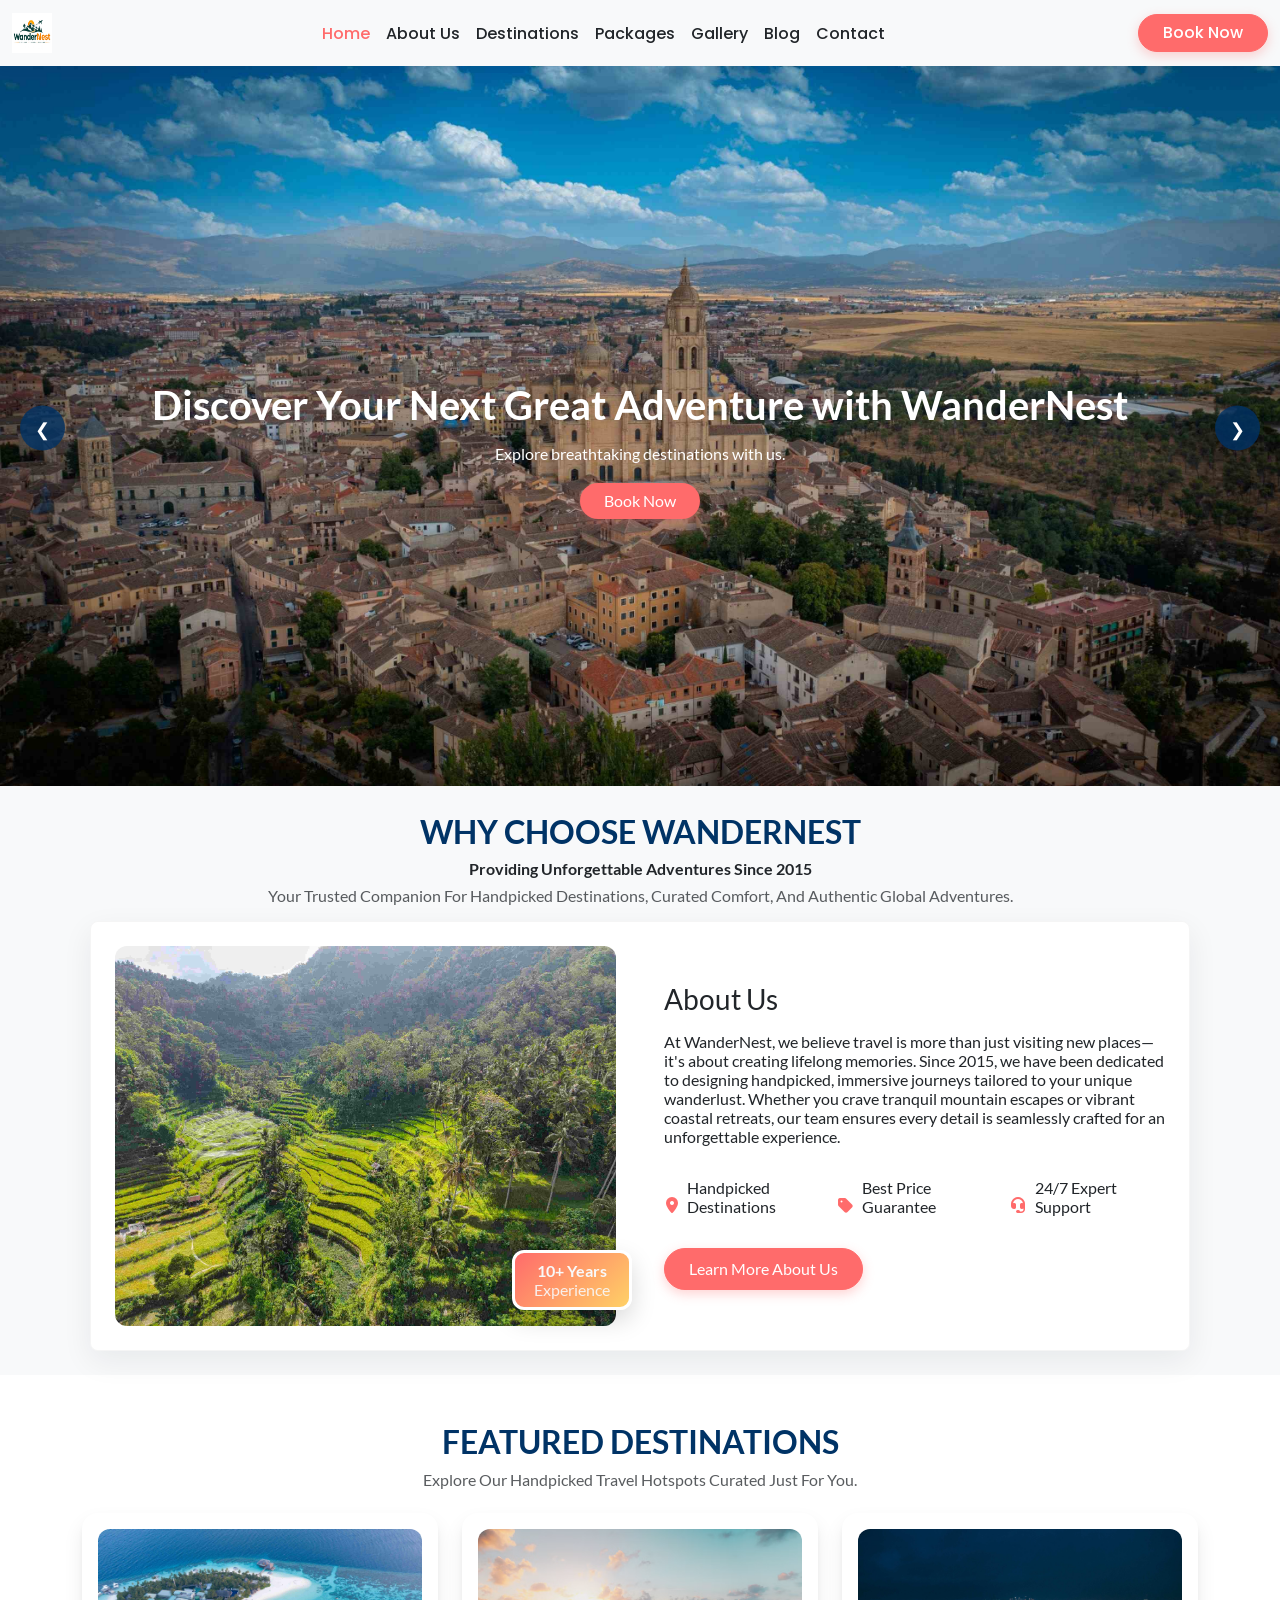
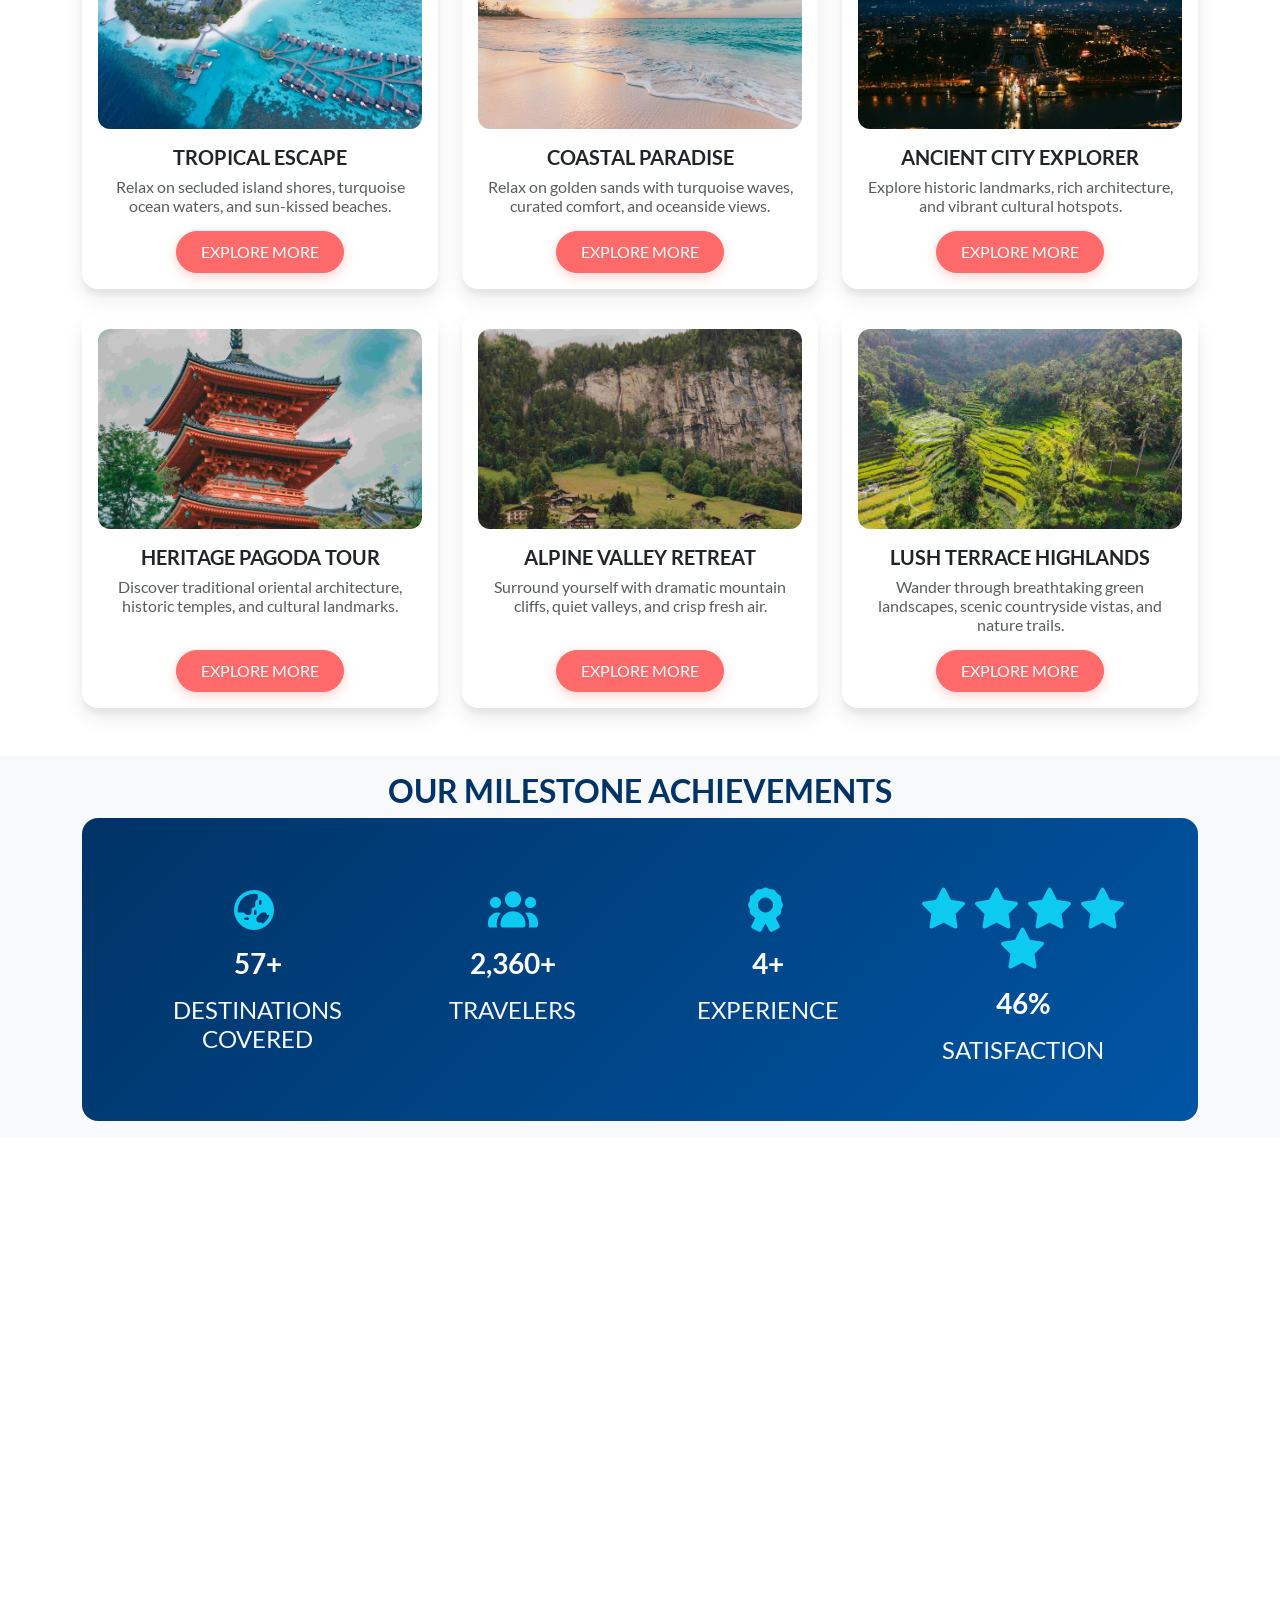
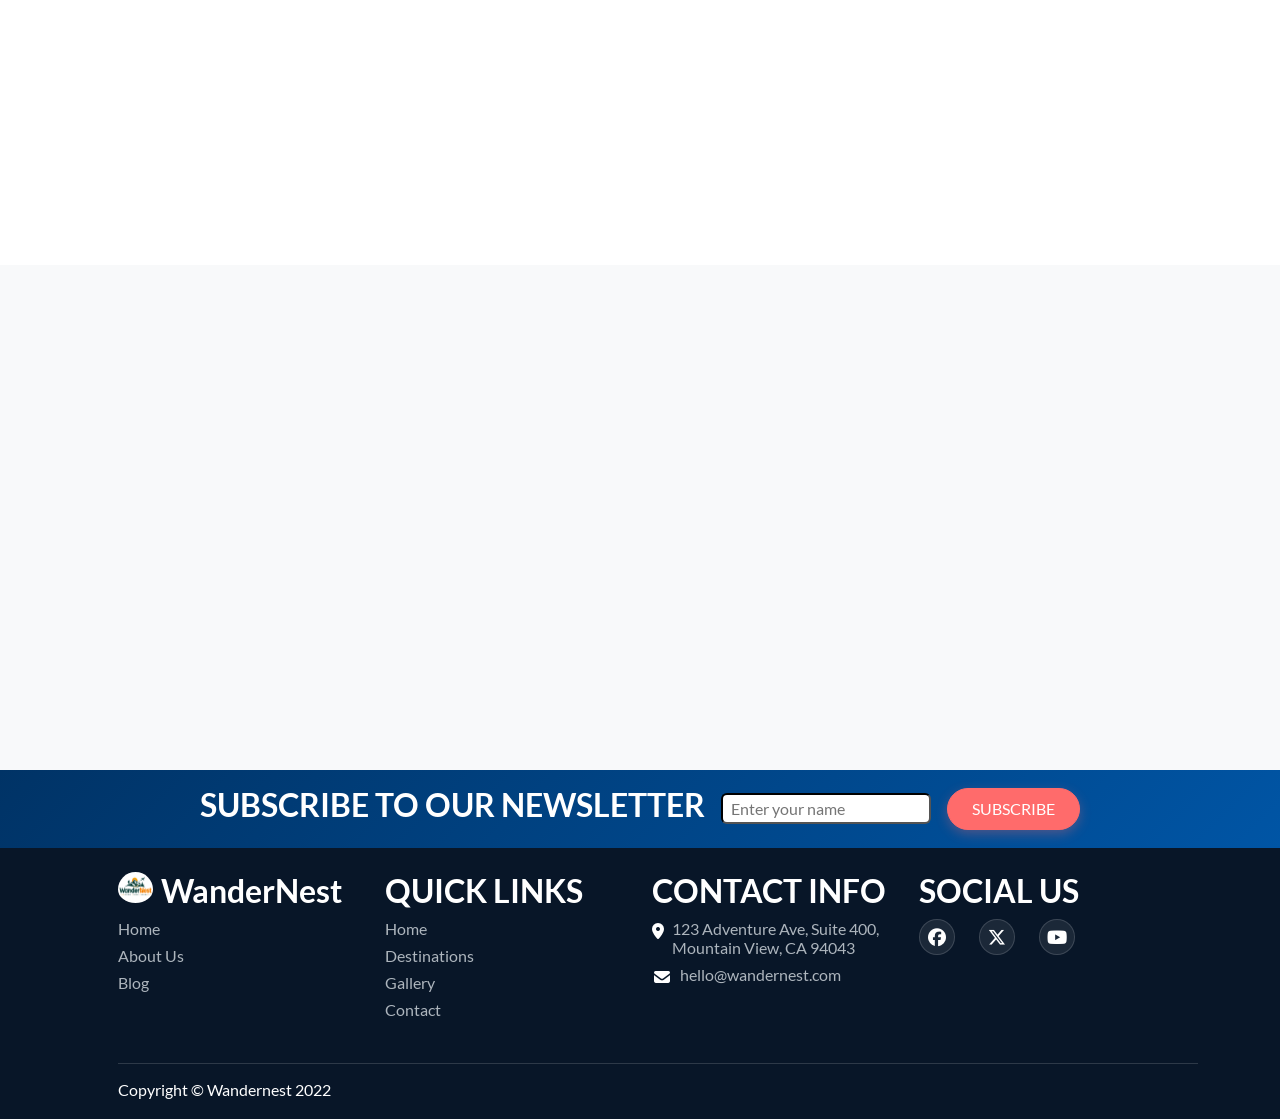
==== commit 49fa68c5: "home page | mobile screen responsive" ====
--- a/index.html
+++ b/index.html
@@ -35,7 +35,7 @@
         <div class="container-fluid">
           <!-- ===== logo ===== -->
           <a class="navbar-brand" href="#">
-            <img src="./assets/images/logo/WanderNest.jpeg" width="40" height="40" alt="logo">
+            <img class="logo" src="./assets/images/logo/WanderNest.jpeg" width="40" height="40" alt="logo">
           </a>
       
           <!-- ===== mobile hamburger ===== -->
@@ -151,7 +151,7 @@
               <p class="wow animate__animated animate__fadeInUp">At WanderNest, we believe travel is more than just visiting new places—it's about creating lifelong memories. Since 2015, we have been dedicated to designing handpicked, immersive journeys tailored to your unique wanderlust. Whether you crave tranquil mountain escapes or vibrant coastal retreats, our team ensures every detail is seamlessly crafted for an unforgettable experience.</p>
   
               <!-- ===== speciality ===== -->
-              <div class="text-capitalize row g-3 my-3 wow animate__animated animate__fadeInUp">
+              <div class="speciallity text-capitalize row g-3 my-3 wow animate__animated animate__fadeInUp">
                 <!-- ===== 1 ===== -->
                 <div class="col-12 col-md-4 d-flex align-items-center gap-2">
                   <i class="fa-solid fa-location-dot"></i>
@@ -193,7 +193,7 @@
                   <img class="dest-image" src="./assets/images/destinations/dest-1.jpg" alt="Tropical Escape">
                 </div>
                 <h3 class="text-uppercase h5 pt-3 fw-bold">tropical escape</h3>
-                <p class="text-muted small flex-grow-1">Relax on secluded island shores, turquoise ocean waters, and sun-kissed beaches.</p>
+                <p class="text-muted flex-grow-1">Relax on secluded island shores, turquoise ocean waters, and sun-kissed beaches.</p>
                 <a class="text-uppercase btn btn-primary rounded-pill px-4 py-2 mt-auto" href="#">explore more</a>
               </div>
             </div>
@@ -205,7 +205,7 @@
                   <img class="dest-image" src="./assets/images/destinations/dest-2.avif" alt="Coastal Paradise">
                 </div>
                 <h3 class="text-uppercase h5 pt-3 fw-bold">coastal paradise</h3>
-                <p class="text-muted small flex-grow-1">Relax on golden sands with turquoise waves, curated comfort, and oceanside views.</p>
+                <p class="text-muted flex-grow-1">Relax on golden sands with turquoise waves, curated comfort, and oceanside views.</p>
                 <a class="text-uppercase btn btn-primary rounded-pill px-4 py-2 mt-auto" href="#">explore more</a>
               </div>
             </div>
@@ -217,7 +217,7 @@
                   <img class="dest-image" src="./assets/images/destinations/dest-3.jpg" alt="Ancient City Explorer">
                 </div>
                 <h3 class="text-uppercase h5 pt-3 fw-bold">ancient city explorer</h3>
-                <p class="text-muted small flex-grow-1">Explore historic landmarks, rich architecture, and vibrant cultural hotspots.</p>
+                <p class="text-muted flex-grow-1">Explore historic landmarks, rich architecture, and vibrant cultural hotspots.</p>
                 <a class="text-uppercase btn btn-primary rounded-pill px-4 py-2 mt-auto" href="#">explore more</a>
               </div>
             </div>
@@ -229,7 +229,7 @@
                   <img class="dest-image" src="./assets/images/destinations/dest-4.jpg" alt="Tropical Escape">
                 </div>
                 <h3 class="text-uppercase h5 pt-3 fw-bold">heritage pagoda tour</h3>
-                <p class="text-muted small flex-grow-1">Discover traditional oriental architecture, historic temples, and cultural landmarks.</p>
+                <p class="text-muted flex-grow-1">Discover traditional oriental architecture, historic temples, and cultural landmarks.</p>
                 <a class="text-uppercase btn btn-primary rounded-pill px-4 py-2 mt-auto" href="#">explore more</a>
               </div>
             </div>
@@ -241,7 +241,7 @@
                   <img class="dest-image" src="./assets/images/destinations/dest-5.jpg" alt="Coastal Paradise">
                 </div>
                 <h3 class="text-uppercase h5 pt-3 fw-bold">alpine valley retreat</h3>
-                <p class="text-muted small flex-grow-1">Surround yourself with dramatic mountain cliffs, quiet valleys, and crisp fresh air.</p>
+                <p class="text-muted flex-grow-1">Surround yourself with dramatic mountain cliffs, quiet valleys, and crisp fresh air.</p>
                 <a class="text-uppercase btn btn-primary rounded-pill px-4 py-2 mt-auto" href="#">explore more</a>
               </div>
             </div>
@@ -253,7 +253,7 @@
                   <img class="dest-image" src="./assets/images/destinations/dest-6.jpg" alt="Ancient City Explorer">
                 </div>
                 <h3 class="text-uppercase h5 pt-3 fw-bold">lush terrace highlands</h3>
-                <p class="text-muted small flex-grow-1">Wander through breathtaking green landscapes, scenic countryside vistas, and nature trails.</p>
+                <p class="text-muted flex-grow-1">Wander through breathtaking green landscapes, scenic countryside vistas, and nature trails.</p>
                 <a class="text-uppercase btn btn-primary rounded-pill px-4 py-2 mt-auto" href="#">explore more</a>
               </div>
             </div>
@@ -262,32 +262,32 @@
       </section>
 
       <!-- ===== counter section ===== -->
-      <section class="counter-section text-center my-3">
+      <section class="counter-section text-center p-3">
         <!-- ===== main title ===== -->
          <div class="container">
            <h2 class="text-uppercase fw-bold wow animate__animated animate__fadeInUp">our milestone achievements</h2>
             
             <!-- ===== goals ===== -->
-            <div class="row g-4 justify-content-center text-uppercase counter-sec text-white p-5 wow animate__animated animate__fadeInUp">
+            <div class="goals row g-4 justify-content-center text-uppercase counter-sec text-white p-5 wow animate__animated animate__fadeInUp">
               <!-- ===== destination ===== -->
              <div class="col-lg-3 col-md-5 wow animate__animated animate__fadeInUp">
-               <i class="fa-solid fa-earth-asia fs-1 text-info"></i>
+               <i class="fa-solid fa-earth-asia fs-1 text-info pe-2"></i>
                <p class="counter fw-bold fs-3 pt-3">120</p>
-               <h2 class="fs-4 text-light">destinations covered</h2>
+               <h3 class="fs-4 text-light">destinations covered</h3>
              </div>
    
              <!-- ===== travelers ===== -->
              <div class="col-lg-3 col-md-5 wow animate__animated animate__fadeInUp">
-               <i class="fa-solid fa-users fs-1 text-info"></i>
+               <i class="fa-solid fa-users fs-1 text-info pe-4"></i>
                <p class="counter fw-bold fs-3 pt-3">5000</p>
-               <h2 class="fs-4 text-light">travelers</h2>
+               <h3 class="fs-4 text-light">travelers</h3>
              </div>
 
              <!-- ===== experience ==== -->
              <div class="col-lg-3 col-md-5 wow animate__animated animate__fadeInUp">
-               <i class="fa-solid fa-award fs-1 text-info"></i>
+               <i class="fa-solid fa-award fs-1 text-info pe-1"></i>
                <p class="counter fw-bold fs-3 pt-3">10</p>
-               <h2 class="fs-4 text-light">experience</h2>
+               <h3 class="fs-4 text-light">experience</h3>
              </div>
    
              <!-- ===== satisfaction ===== -->
@@ -298,7 +298,7 @@
                <i class="fa-solid fa-star fs-1 text-info"></i>
                <i class="fa-solid fa-star fs-1 text-info"></i>
                <p class="counter fw-bold fs-3 pt-3">99</p>
-               <h2 class="fs-4 text-light">satisfaction</h2>
+               <h3 class="fs-4 text-light">satisfaction</h3>
              </div>
            </div>
          </div>
@@ -312,7 +312,7 @@
           <p class="text-muted mb-4 wow animate__animated animate__fadeInUp text-capitalize">Discover your next unforgettable adventure.</p>
           
           <!-- ===== slides ===== -->
-          <div class="swiper swiper-test-carousel px-4 wow animate__animated animate__fadeInUp">
+          <div class="main-card swiper swiper-test-carousel px-4 wow animate__animated animate__fadeInUp">
             <div class="swiper-wrapper mb-5">
               <!-- ===== card 1 ===== -->
               <div class="swiper-slide h-auto">
@@ -321,9 +321,9 @@
                     <img class="dest-image" src="./assets/images/destinations/dest-1.jpg" alt="Tropical Escape">
                   </div>
                   <h3 class="text-uppercase h5 pt-3 fw-bold">tropical escape</h3>
-                  <p class="text-muted small flex-grow-1">Relax on secluded island shores, turquoise ocean waters, and sun-kissed beaches.</p>
+                  <p class="text-muted flex-grow-1">Relax on secluded island shores, turquoise ocean waters, and sun-kissed beaches.</p>
                   <p class="fw-bold text-dark mb-2">$1150/person - 6 days/5 nights</p>
-                  <ul class="text-start small text-muted text-capitalize w-100 ps-4 mb-3">
+                  <ul class="text-start text-muted text-capitalize w-100 ps-4 mb-3">
                     <li>daily beachfront breakfast</li>
                     <li>speedboat transfers</li>
                     <li>snorkeling gear included</li>
@@ -339,9 +339,9 @@
                     <img class="dest-image" src="./assets/images/destinations/dest-2.avif" alt="Coastal Paradise">
                   </div>
                   <h3 class="text-uppercase h5 pt-3 fw-bold">coastal paradise</h3>
-                  <p class="text-muted small flex-grow-1">Relax on golden sands with turquoise waves, curated comfort, and oceanside views.</p>
+                  <p class="text-muted flex-grow-1">Relax on golden sands with turquoise waves, curated comfort, and oceanside views.</p>
                   <p class="fw-bold text-dark mb-2">$980/person - 5 days/4 nights</p>
-                  <ul class="text-start small text-muted text-capitalize w-100 ps-4 mb-3">
+                  <ul class="text-start text-muted text-capitalize w-100 ps-4 mb-3">
                     <li>ocean view suite</li>
                     <li>sunset catamaran cruise</li>
                     <li>spa voucher included</li>
@@ -357,9 +357,9 @@
                     <img class="dest-image" src="./assets/images/destinations/dest-3.jpg" alt="Ancient City Explorer">
                   </div>
                   <h3 class="text-uppercase h5 pt-3 fw-bold">ancient city explorer</h3>
-                  <p class="text-muted small flex-grow-1">Explore historic landmarks, rich architecture, and vibrant cultural hotspots.</p>
+                  <p class="text-muted flex-grow-1">Explore historic landmarks, rich architecture, and vibrant cultural hotspots.</p>
                   <p class="fw-bold text-dark mb-2">$1350/person - 8 days/7 nights</p>
-                  <ul class="text-start small text-muted text-capitalize w-100 ps-4 mb-3">
+                  <ul class="text-start text-muted text-capitalize w-100 ps-4 mb-3">
                     <li>expert heritage guide</li>
                     <li>museum access passes</li>
                     <li>traditional dining experience</li>
@@ -375,9 +375,9 @@
                     <img class="dest-image" src="./assets/images/destinations/dest-4.jpg" alt="Heritage Pagoda Tour">
                   </div>
                   <h3 class="text-uppercase h5 pt-3 fw-bold">heritage pagoda tour</h3>
-                  <p class="text-muted small flex-grow-1">Discover traditional oriental architecture, historic temples, and cultural landmarks.</p>
+                  <p class="text-muted flex-grow-1">Discover traditional oriental architecture, historic temples, and cultural landmarks.</p>
                   <p class="fw-bold text-dark mb-2">$1050/person - 6 days/5 nights</p>
-                  <ul class="text-start small text-muted text-capitalize w-100 ps-4 mb-3">
+                  <ul class="text-start text-muted text-capitalize w-100 ps-4 mb-3">
                     <li>temple entry passes</li>
                     <li>cultural workshop access</li>
                     <li>guided walking tours</li>
@@ -393,9 +393,9 @@
                     <img class="dest-image" src="./assets/images/destinations/dest-5.jpg" alt="Alpine Valley Retreat">
                   </div>
                   <h3 class="text-uppercase h5 pt-3 fw-bold">alpine valley retreat</h3>
-                  <p class="text-muted small flex-grow-1">Surround yourself with dramatic mountain cliffs, quiet valleys, and crisp fresh air.</p>
+                  <p class="text-muted flex-grow-1">Surround yourself with dramatic mountain cliffs, quiet valleys, and crisp fresh air.</p>
                   <p class="fw-bold text-dark mb-2">$1420/person - 7 days/6 nights</p>
-                  <ul class="text-start small text-muted text-capitalize w-100 ps-4 mb-3">
+                  <ul class="text-start text-muted text-capitalize w-100 ps-4 mb-3">
                     <li>mountain lodge stay</li>
                     <li>guided hiking excursions</li>
                     <li>cable car passes</li>
@@ -411,9 +411,9 @@
                     <img class="dest-image" src="./assets/images/destinations/dest-6.jpg" alt="Lush Terrace Highlands">
                   </div>
                   <h3 class="text-uppercase h5 pt-3 fw-bold">lush terrace highlands</h3>
-                  <p class="text-muted small flex-grow-1">Wander through breathtaking green landscapes, scenic countryside vistas, and nature trails.</p>
+                  <p class="text-muted flex-grow-1">Wander through breathtaking green landscapes, scenic countryside vistas, and nature trails.</p>
                   <p class="fw-bold text-dark mb-2">$890/person - 5 days/4 nights</p>
-                  <ul class="text-start small text-muted text-capitalize w-100 ps-4 mb-3">
+                  <ul class="text-start text-muted text-capitalize w-100 ps-4 mb-3">
                     <li>eco-resort stay</li>
                     <li>tea tasting session</li>
                     <li>nature trail permits</li>
@@ -453,7 +453,7 @@
                     <i class="fa-solid fa-star" style="color: #ffc107;"></i>
                   </div>
 
-                  <p class="text-muted small flex-grow-1">The Tropical Escape package exceeded every expectation. From speedboat transfers to beachfront mornings, every detail was effortless.</p>
+                  <p class="text-muted flex-grow-1 mb-0">The Tropical Escape package exceeded every expectation. From speedboat transfers to beachfront mornings, every detail was effortless.</p>
                   <h3 class="text-uppercase h5 pt-3 fw-bold">sarah jenkins</h3>
                 </div>
               </div>
@@ -470,7 +470,7 @@
                     <i class="fa-solid fa-star" style="color: #ffc107;"></i>
                   </div>
 
-                  <p class="text-muted small flex-grow-1">Our heritage guide brought every landmark to life. WanderNest's 24/7 support gave us complete peace of mind throughout our 8-day tour.</p>
+                  <p class="text-muted flex-grow-1 mb-0">Our heritage guide brought every landmark to life. WanderNest's 24/7 support gave us complete peace of mind throughout our 8-day tour.</p>
                   <h3 class="text-uppercase h5 pt-3 fw-bold">david morales</h3>
                 </div>
               </div>
@@ -487,7 +487,7 @@
                     <i class="fa-solid fa-star" style="color: #ffc107;"></i>
                   </div>
 
-                  <p class="text-muted small flex-grow-1">Waking up to dramatic mountain cliffs in the Alpine Valley Retreat was unforgettable. Best value and smoothest itinerary we have ever booked.</p>
+                  <p class="text-muted flex-grow-1 mb-0">Waking up to dramatic mountain cliffs in the Alpine Valley Retreat was unforgettable. Best value and smoothest itinerary we have ever booked.</p>
                   <h3 class="text-uppercase h5 pt-3 fw-bold">priya nair</h3>
                 </div>
               </div>
@@ -504,7 +504,7 @@
                     <i class="fa-solid fa-star" style="color: #ffc107;"></i>
                   </div>
 
-                  <p class="text-muted small flex-grow-1">The cultural workshops and temple passes included in the Heritage Pagoda Tour made the trip feel truly authentic and well-paced.</p>
+                  <p class="text-muted flex-grow-1 mb-0">The cultural workshops and temple passes included in the Heritage Pagoda Tour made the trip feel truly authentic and well-paced.</p>
                   <h3 class="text-uppercase h5 pt-3 fw-bold">kenji takahashi</h3>
                 </div>
               </div>
@@ -521,7 +521,7 @@
                     <i class="fa-solid fa-star" style="color: #ffc107;"></i>
                   </div>
 
-                  <p class="text-muted small flex-grow-1">A seamless coastal getaway! The ocean view suite and sunset catamaran cruise were absolute highlights of our holiday.</p>
+                  <p class="text-muted flex-grow-1 mb-0">A seamless coastal getaway! The ocean view suite and sunset catamaran cruise were absolute highlights of our holiday.</p>
                   <h3 class="text-uppercase h5 pt-3 fw-bold">elena rostova</h3>
                 </div>
               </div>
@@ -538,7 +538,7 @@
                     <i class="fa-solid fa-star" style="color: #ffc107;"></i>
                   </div>
 
-                  <p class="text-muted small flex-grow-1">Wanderising through the lush terrace highlands was breathtaking. The eco-resort stay and tea tasting sessions were incredible experiences.</p>
+                  <p class="text-muted flex-grow-1 mb-0">Wanderising through the lush terrace highlands was breathtaking. The eco-resort stay and tea tasting sessions were incredible experiences.</p>
                   <h3 class="text-uppercase h5 pt-3 fw-bold">marcus vance</h3>
                 </div>
               </div>
@@ -578,7 +578,7 @@
               <!-- ===== main links ===== -->
               <div class="d-flex gap-2">
                 <img class="rounded-pill pb-1" src="./assets/images/logo/WanderNest.jpeg" width="35" height="35" alt="logo">
-                <h2 class="fw-bold pb-1 fs-4 text-white">WanderNest</h2>
+                <h2 class="fw-bold text-white">WanderNest</h2>
               </div>
               <div class="text-capitalize">
                 <ul>
@@ -591,7 +591,7 @@
     
             <!-- ===== quick links ===== -->
             <div class="col-lg-3 col-md-6">
-              <h2 class="fw-bold pb-1 fs-4 text-white text-uppercase">quick links</h2>
+              <h2 class="fw-bold text-white text-uppercase">quick links</h2>
               <div class="text-capitalize">
                 <ul>
                   <li class="pb-2"><a href="index.html">home</a></li>
@@ -604,7 +604,7 @@
     
             <!-- ===== contact links ===== -->
             <div class="col-lg-3 col-md-6">
-              <h2 class="fw-bold pb-1 fs-4 text-white text-uppercase">contact info</h2>
+              <h2 class="fw-bold text-white text-uppercase">contact info</h2>
               <div class="d-flex gap-2">
                 <i class="fa-solid fa-location-dot pt-1"></i>
                 <ul>
@@ -621,7 +621,7 @@
     
             <!-- ===== social links ===== -->
             <div class="col-lg-3 col-md-6"> 
-              <h2 class="fw-bold pb-1 fs-4 text-white text-uppercase">social us</h2>
+              <h2 class="fw-bold text-white text-uppercase">social us</h2>
               <!-- ===== social icons ===== -->
               <div class="d-flex align-items-center gap-4">
                 <div class="social-icon"><i class="fa-brands fa-facebook"></i></div>
--- a/assets/css/common.css
+++ b/assets/css/common.css
@@ -191,6 +191,23 @@
 .navbar-nav .nav-link:hover,
 .navbar-nav .nav-link.active {
     color: var(--secondary-coral);
+}
+
+/* ==== media query ===== */
+@media (width <= 767px) {
+    header .logo {
+        width: 35px;
+        height: 35px;
+    }
+
+    header nav {
+        padding: 4px 0 !important;
+    }
+
+    header .navbar-toggler {
+        padding: 2px 6px;
+        font-size: 18px;
+    } 
 }
 
                                         /* ===== main ===== */
@@ -272,4 +289,24 @@
   list-style: none;
   padding-left: 0;
   margin-bottom: 0;
+}
+
+/* ===== media query ===== */
+@media (width <= 767px) {
+    footer img {
+        height: 30px;
+        width: 30px;
+        margin-bottom: 5px !important;
+    }
+
+    footer h2 {
+        font-size: 17px;
+        margin-bottom: 0;
+        padding-bottom : 4px !important;
+    }
+
+    footer .social-icon {
+        height: 34px;
+        width: 34px;
+    }
 }
--- a/assets/css/home.css
+++ b/assets/css/home.css
@@ -85,16 +85,46 @@
 }
 
 .hero-headline p {
-    font-size: 1.25rem;
     margin-bottom: 20px;
 }
 
 .hero-headline h1 {
-    font-size: 3rem;
     font-weight: bold;
     margin-bottom: 15px;
 }
 
+/* ===== media query ===== */
+@media (width <= 767px) {
+    .hero-section h1 {
+        font-size: 24px;
+        margin-bottom: 11px;
+    }
+
+    .hero-section p {
+        font-size: 18px;
+        margin-bottom: 16px;
+    }
+
+    .hero-section a {
+        padding: 4px 19px;
+    }
+
+    .hero-section .slick-next {
+        right: 5px;
+    }
+
+    .hero-section .slick-prev {
+        left: 5px;
+    }
+
+    .hero-section .slick-next,
+    .hero-section .slick-prev {
+        height: 35px;
+        width: 35px;
+    }
+}
+
+/* ===== about preview section ===== */
 .about-section .about-card .floating-badge {
     position: absolute;
     right: -16px;
@@ -110,12 +140,7 @@
     border-radius: 12px;
 }
 
-.about-section .about-card .floating-badge p:first-of-type {
-    font-size: 0.9rem;
-}
-
 .about-section .about-card .floating-badge p:last-of-type {
-    font-size: 0.7rem;
     opacity: 0.9;
 }
 
@@ -128,6 +153,46 @@
   0% { transform: translateY(0px); }
   50% { transform: translateY(-8px); }
   100% { transform: translateY(0px); }
+}
+
+/* ===== media query ===== */
+@media (width <= 767px) {
+    .about-section h2 {
+        font-size: 20px;
+    }
+
+    .about-section .about-image-div {
+        height: 190px;
+    }
+
+    .about-section .about-card .floating-badge {
+        bottom: 7px !important;
+    }
+
+    .about-section h3 {
+        font-size: 20px;
+        margin-bottom: 2px;
+    }
+    
+    .about-section {
+        padding: 20px 0 !important;
+    }
+
+    .about-section p {
+        margin-bottom: 12px;
+    }
+
+    .about-section a {
+        padding: 6px 19px !important;
+    }
+
+    .about-section .about-card {
+        padding: 12px !important;
+    }
+
+    .about-section .speciallity {
+        margin: 8px -4px;
+    }
 }
 
 /* ===== popular destinations ===== */
@@ -166,6 +231,83 @@
     color: var(--secondary-coral);
 }
 
+/* ===== media query ===== */
+@media (width <= 767px) {
+    .dest-section {
+        padding: 24px 0 !important;
+    }
+
+    .dest-section .dest-card {
+        padding: 12px !important;
+    }
+
+    .dest-section p {
+        margin-bottom: 14px;
+    }
+
+    .dest-section a {
+        padding: 6px 20px !important;
+    }
+
+    .dest-section h3 {
+        font-size: 18px;
+        padding-top: 14px !important;
+    }
+}
+
+/* ===== package section ===== */
+/* ==== media query ===== */
+@media (width <= 767px) {
+    .package-section {
+        padding: 24px 0 !important;
+    }
+
+    .package-section .main-card {
+        padding: 12px !important;
+    }
+
+    .package-section .dest-card {
+        padding: 12px !important;
+    }
+
+    .package-section .swiper-button-next,
+    .package-section .swiper-button-prev {
+        height: 25px;
+        width: 25px;
+    }
+
+    .package-section .swiper-button-prev {
+        left: -7px;
+    }
+
+    .package-section .swiper-button-next {
+        right: -7px;
+    }
+
+    .package-section h2 {
+        margin-bottom: 6px !important;
+        font-size: 20px;
+    }
+
+    .package-section p {
+        margin-bottom: 12px !important;
+    }
+
+    .package-section h3 {
+        font-size: 18px;
+        margin-bottom: 6px;
+        padding-top: 12px !important;
+    }
+
+    .package-section a {
+        padding: 6px 20px !important;
+    }
+
+    .package-section .swiper-pagination {
+        height: 9px;
+    }
+}
+
 /* ===== counter section ===== */
 .counter-sec {
   position: relative;
@@ -182,9 +324,110 @@
     content: '%';
 }
 
+/* ==== media query ===== */
+@media (width <= 767px) {
+    .counter-section {
+        padding: 12px 0 !important;
+    }
+
+    .counter-section .goals {
+        padding: 24px !important;
+    }
+
+    .counter-section h2 {
+        font-size: 19px;
+        margin-bottom: 6px;
+    }
+
+    .counter-section .goals > div {
+        margin-top: 22px;
+    }
+
+    .counter-section .goals > div {
+        padding: 0;
+    }
+
+    .counter-section i {
+        font-size: 23px !important;
+    }
+
+    .counter-section p {
+        margin-bottom: 12px;
+        padding-top: 12px !important;
+        font-size: 18px !important;
+    }
+
+    .counter-section h3 {
+        font-size: 17px !important;
+    }
+}
+
 /* ===== testimonials section ===== */
 .testi-image {
     height: 75px;
     width: 75px;
     border-radius: 50%;
+}
+
+/* ==== media query ===== */
+@media (width <= 767px) {
+    .testimonial-section {
+        padding: 24px 0 !important;
+    }
+
+    .testimonial-section .dest-card {
+        padding: 20px !important;
+    }
+
+    .testimonial-section .swiper-button-next,
+    .testimonial-section .swiper-button-prev {
+        height: 34px;
+        width: 34px;
+    }
+
+    .testimonial-section .swiper-button-prev {
+        left: -5px;
+    }
+
+    .testimonial-section .swiper-button-next {
+        right: -5px;
+    }
+
+    .testimonial-section .testi-image {
+        margin-bottom: 12px !important;
+    }
+
+    .testimonial-section p {
+        margin-bottom: 0;
+    }
+
+    .testimonial-section h3 {
+        margin-bottom: 6px;
+        padding-top: 8px !important;
+    }
+
+    .testimonial-section .swiper-wrapper p {
+        margin-bottom: 5px !important;
+    }
+}
+
+/* ===== newsletter section ===== */
+/* ===== media query ===== */
+@media (width <= 767px) {
+    .newsletter-section {
+        padding: 12px !important;
+    }
+
+    .newsletter-section h2 {
+        font-size: 20px;
+        margin-bottom: 6px;
+    }
+
+    .newsletter-section input {
+        padding: 3px 6px !important;
+    }
+
+    .newsletter-section .btn {
+        padding: 6px 20px !important;
+    }
 }
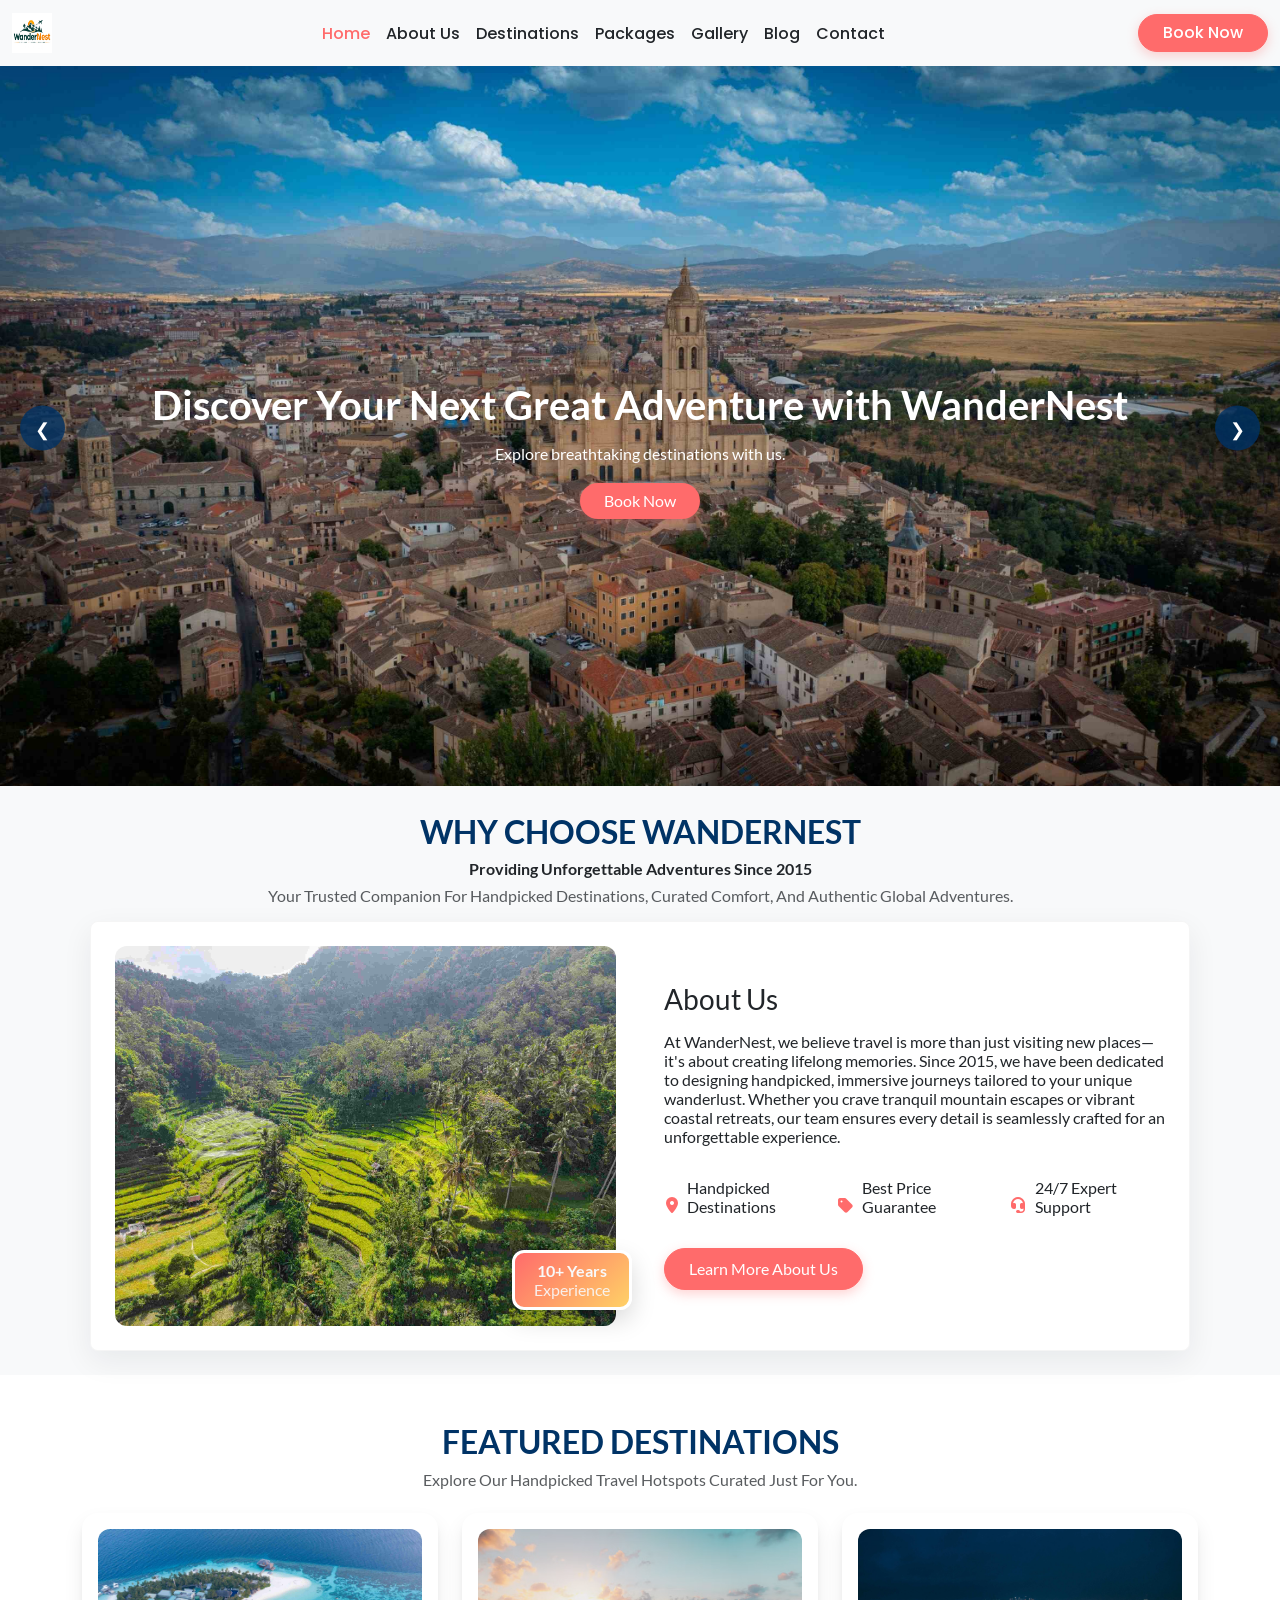
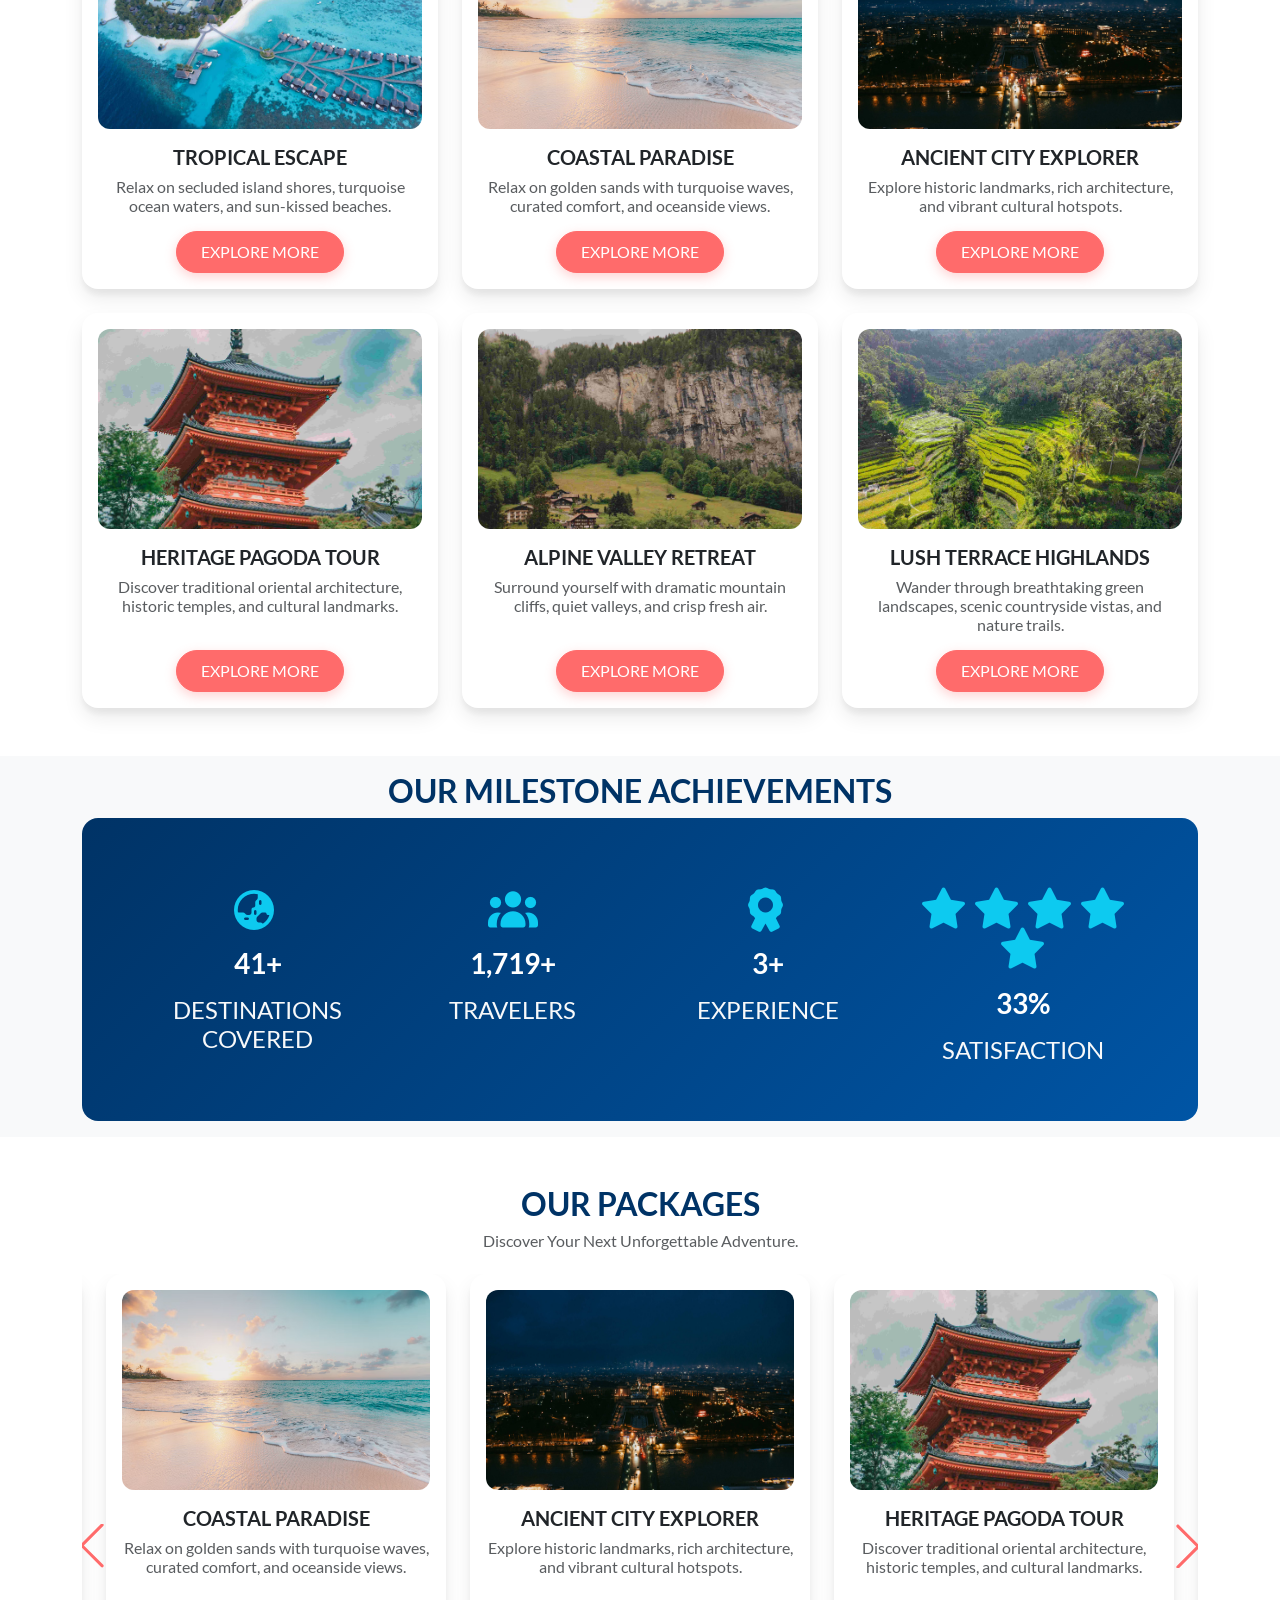
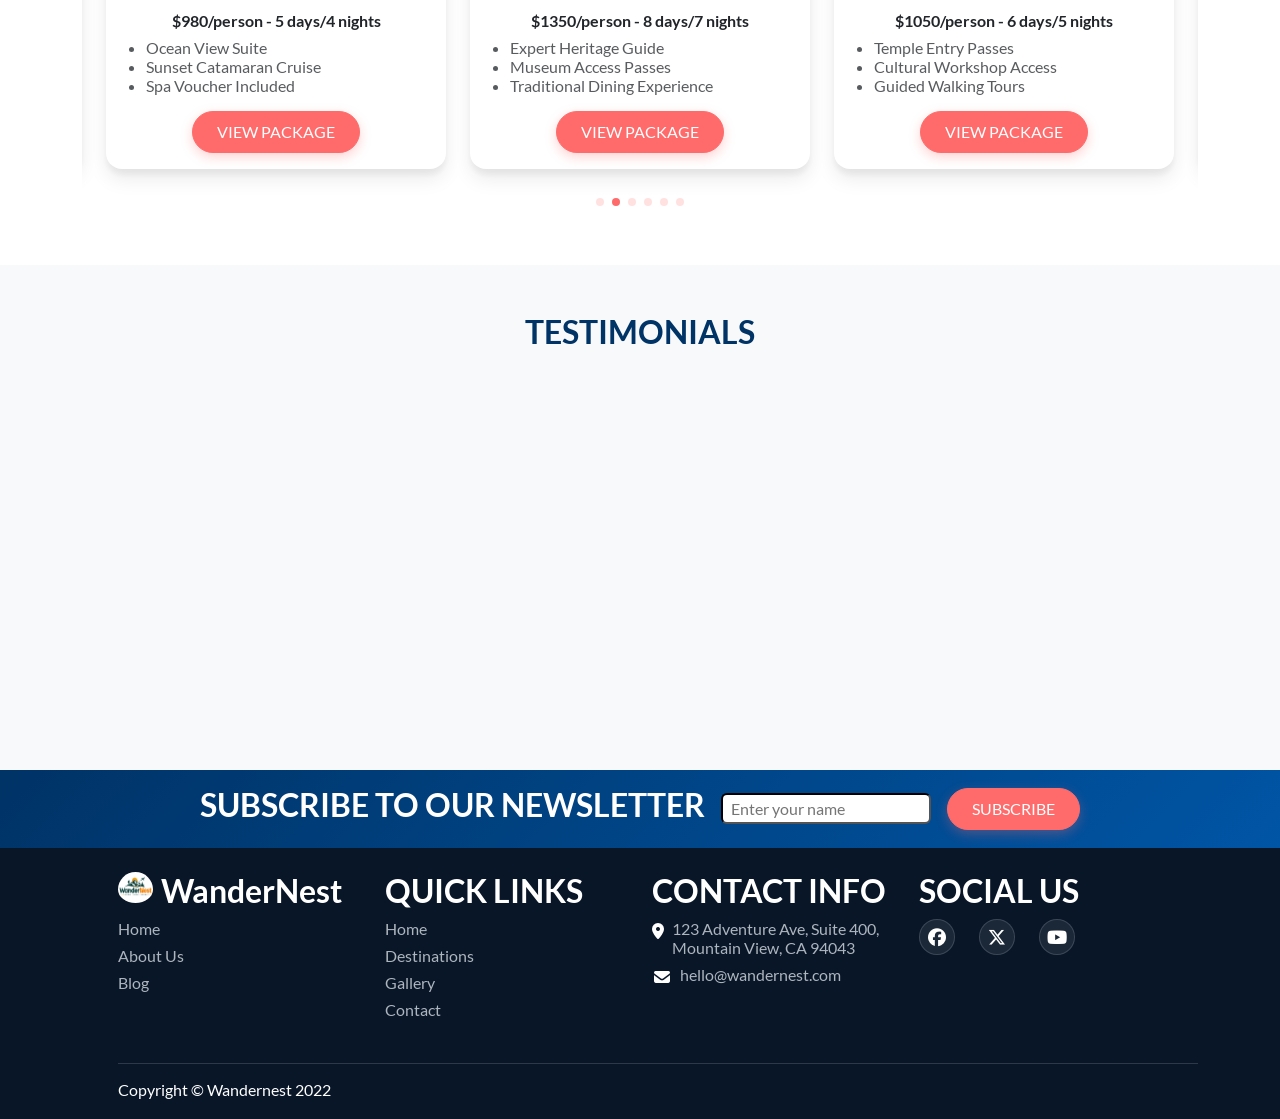
==== commit d7125333: "a tag links connected" ====
--- a/index.html
+++ b/index.html
@@ -34,7 +34,7 @@
       <nav class="navbar navbar-expand-lg bg-body-tertiary sticky-top">
         <div class="container-fluid">
           <!-- ===== logo ===== -->
-          <a class="navbar-brand" href="#">
+          <a class="navbar-brand" href="index.html">
             <img class="logo" src="./assets/images/logo/WanderNest.jpeg" width="40" height="40" alt="logo">
           </a>
       
@@ -171,7 +171,7 @@
                 </div>
               </div>
   
-              <a class="text-capitalize btn btn-primary rounded-pill px-4 py-2 wow animate__animated animate__fadeInUp" href="">learn more about us</a>
+              <a class="text-capitalize btn btn-primary rounded-pill px-4 py-2 wow animate__animated animate__fadeInUp" href="about.html">learn more about us</a>
             </div>
           </div>
         </div>
@@ -194,7 +194,7 @@
                 </div>
                 <h3 class="text-uppercase h5 pt-3 fw-bold">tropical escape</h3>
                 <p class="text-muted flex-grow-1">Relax on secluded island shores, turquoise ocean waters, and sun-kissed beaches.</p>
-                <a class="text-uppercase btn btn-primary rounded-pill px-4 py-2 mt-auto" href="#">explore more</a>
+                <a class="text-uppercase btn btn-primary rounded-pill px-4 py-2 mt-auto" href="destinations.html">explore more</a>
               </div>
             </div>
           
@@ -206,7 +206,7 @@
                 </div>
                 <h3 class="text-uppercase h5 pt-3 fw-bold">coastal paradise</h3>
                 <p class="text-muted flex-grow-1">Relax on golden sands with turquoise waves, curated comfort, and oceanside views.</p>
-                <a class="text-uppercase btn btn-primary rounded-pill px-4 py-2 mt-auto" href="#">explore more</a>
+                <a class="text-uppercase btn btn-primary rounded-pill px-4 py-2 mt-auto" href="destinations.html">explore more</a>
               </div>
             </div>
           
@@ -218,7 +218,7 @@
                 </div>
                 <h3 class="text-uppercase h5 pt-3 fw-bold">ancient city explorer</h3>
                 <p class="text-muted flex-grow-1">Explore historic landmarks, rich architecture, and vibrant cultural hotspots.</p>
-                <a class="text-uppercase btn btn-primary rounded-pill px-4 py-2 mt-auto" href="#">explore more</a>
+                <a class="text-uppercase btn btn-primary rounded-pill px-4 py-2 mt-auto" href="destinations.html">explore more</a>
               </div>
             </div>
 
@@ -230,7 +230,7 @@
                 </div>
                 <h3 class="text-uppercase h5 pt-3 fw-bold">heritage pagoda tour</h3>
                 <p class="text-muted flex-grow-1">Discover traditional oriental architecture, historic temples, and cultural landmarks.</p>
-                <a class="text-uppercase btn btn-primary rounded-pill px-4 py-2 mt-auto" href="#">explore more</a>
+                <a class="text-uppercase btn btn-primary rounded-pill px-4 py-2 mt-auto" href="destinations.html">explore more</a>
               </div>
             </div>
           
@@ -242,7 +242,7 @@
                 </div>
                 <h3 class="text-uppercase h5 pt-3 fw-bold">alpine valley retreat</h3>
                 <p class="text-muted flex-grow-1">Surround yourself with dramatic mountain cliffs, quiet valleys, and crisp fresh air.</p>
-                <a class="text-uppercase btn btn-primary rounded-pill px-4 py-2 mt-auto" href="#">explore more</a>
+                <a class="text-uppercase btn btn-primary rounded-pill px-4 py-2 mt-auto" href="destinations.html">explore more</a>
               </div>
             </div>
           
@@ -254,7 +254,7 @@
                 </div>
                 <h3 class="text-uppercase h5 pt-3 fw-bold">lush terrace highlands</h3>
                 <p class="text-muted flex-grow-1">Wander through breathtaking green landscapes, scenic countryside vistas, and nature trails.</p>
-                <a class="text-uppercase btn btn-primary rounded-pill px-4 py-2 mt-auto" href="#">explore more</a>
+                <a class="text-uppercase btn btn-primary rounded-pill px-4 py-2 mt-auto" href="destinations.html">explore more</a>
               </div>
             </div>
           </div>
--- a/assets/css/home.css
+++ b/assets/css/home.css
@@ -242,7 +242,7 @@
     }
 
     .dest-section p {
-        margin-bottom: 14px;
+        margin-bottom: 14px !important;
     }
 
     .dest-section a {
@@ -252,6 +252,10 @@
     .dest-section h3 {
         font-size: 18px;
         padding-top: 14px !important;
+    }
+
+    .dest-section h2 {
+        font-size: 22px;
     }
 }
 
@@ -404,10 +408,14 @@
     .testimonial-section h3 {
         margin-bottom: 6px;
         padding-top: 8px !important;
+        font-size: 18px;
     }
 
     .testimonial-section .swiper-wrapper p {
         margin-bottom: 5px !important;
+    }
+    .testimonial-section h2 {
+        font-size: 22px;
     }
 }
 
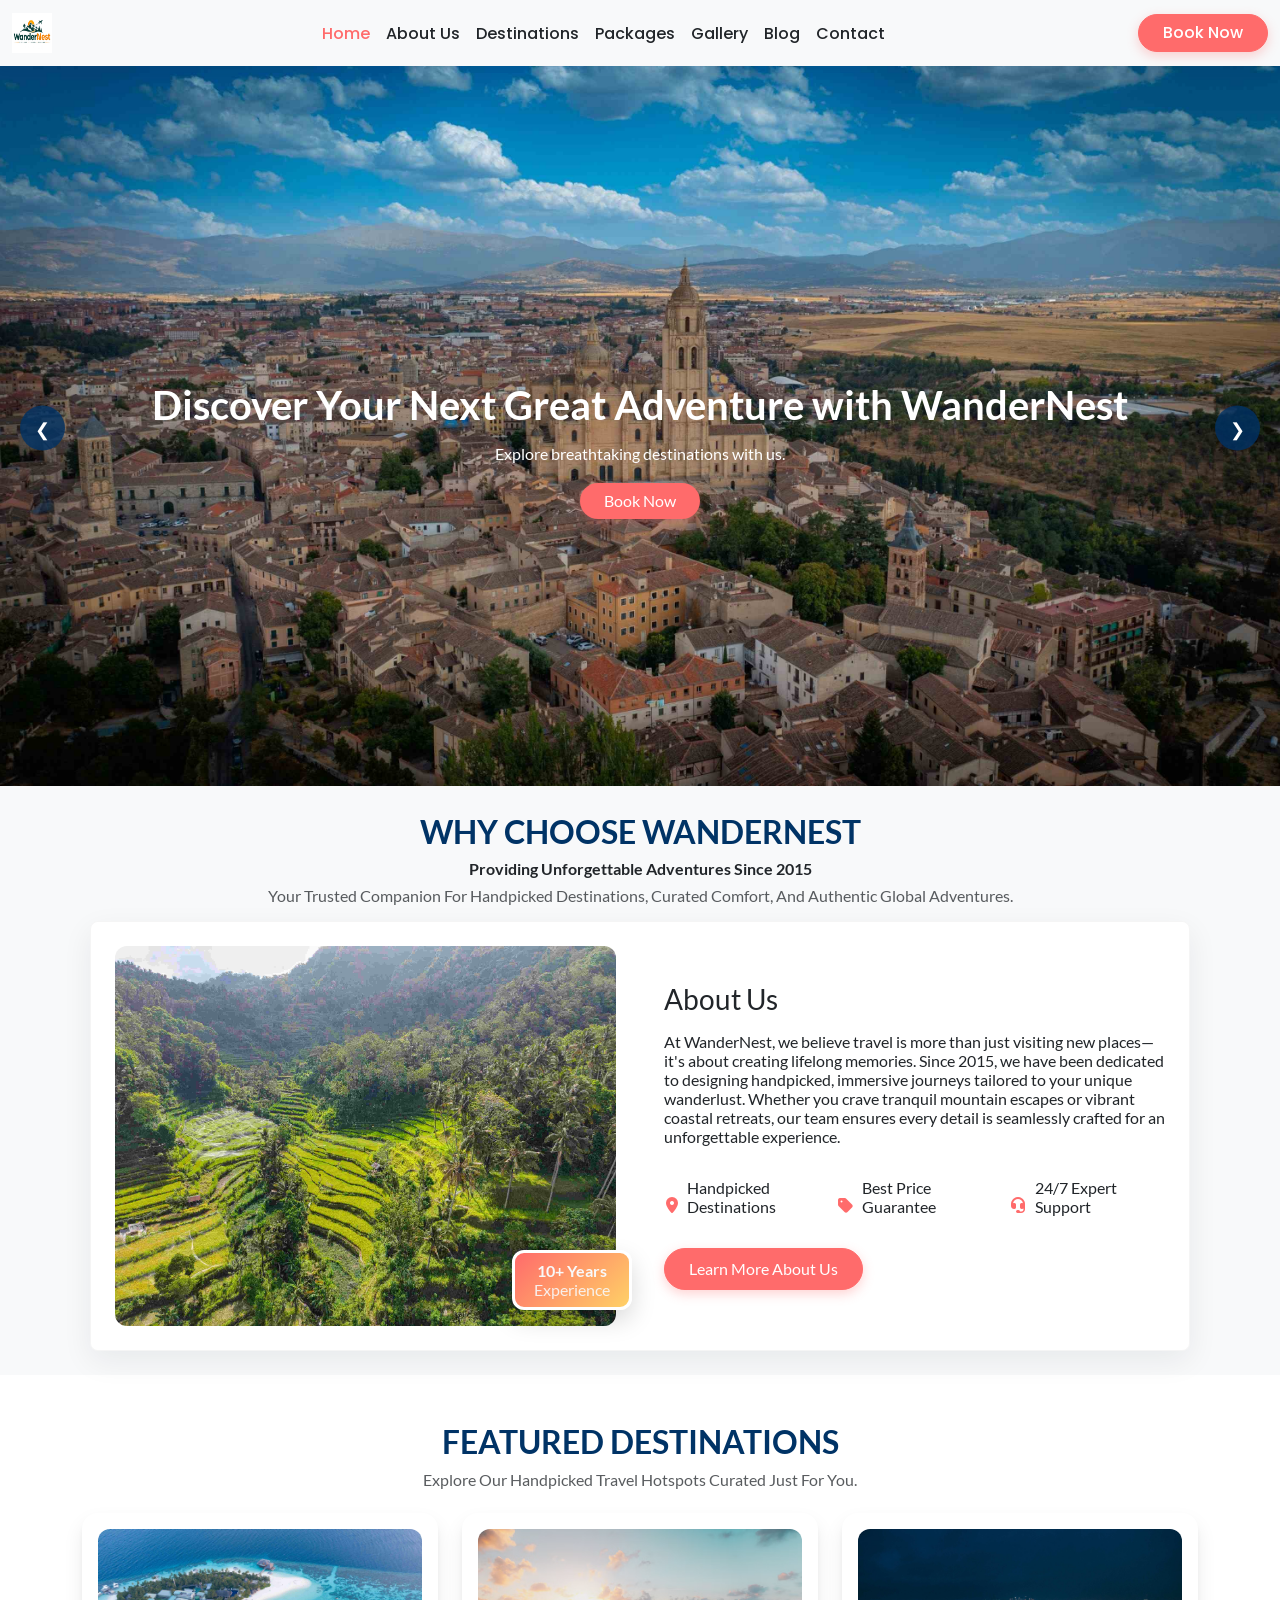
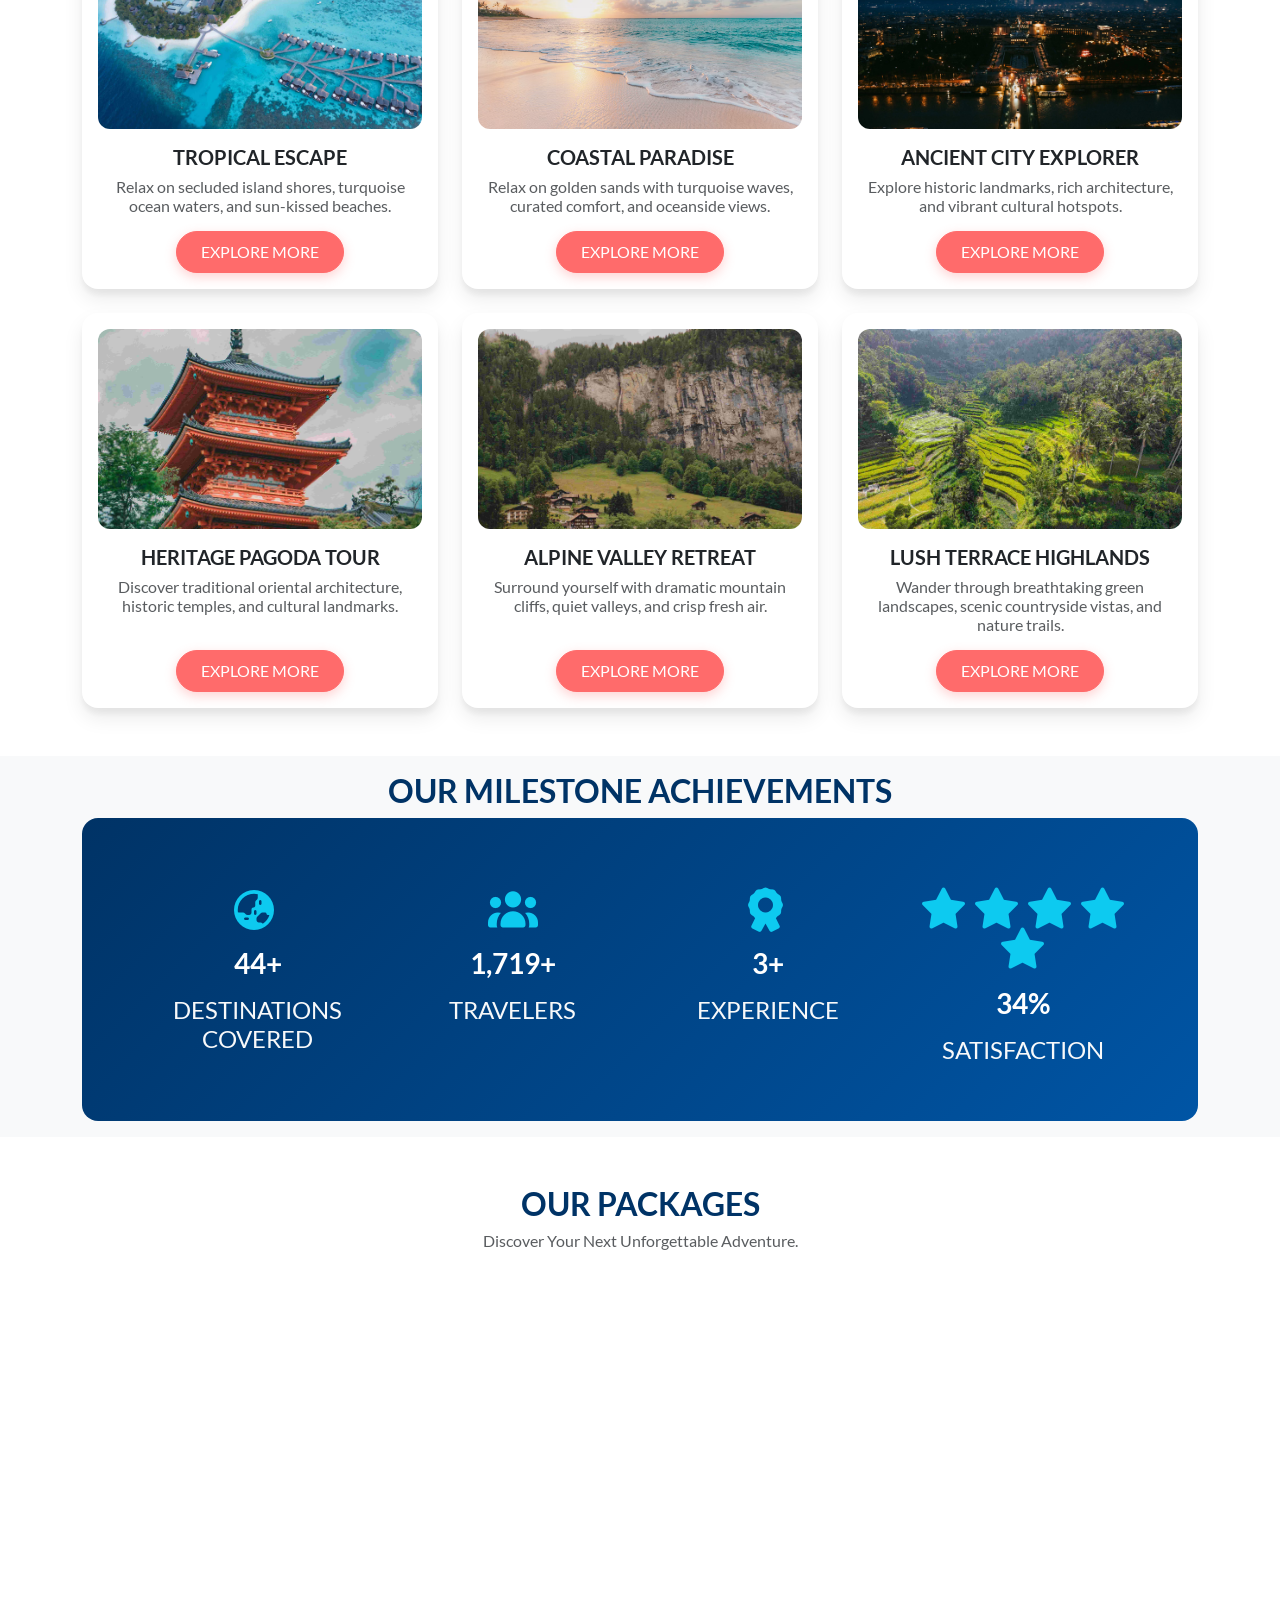
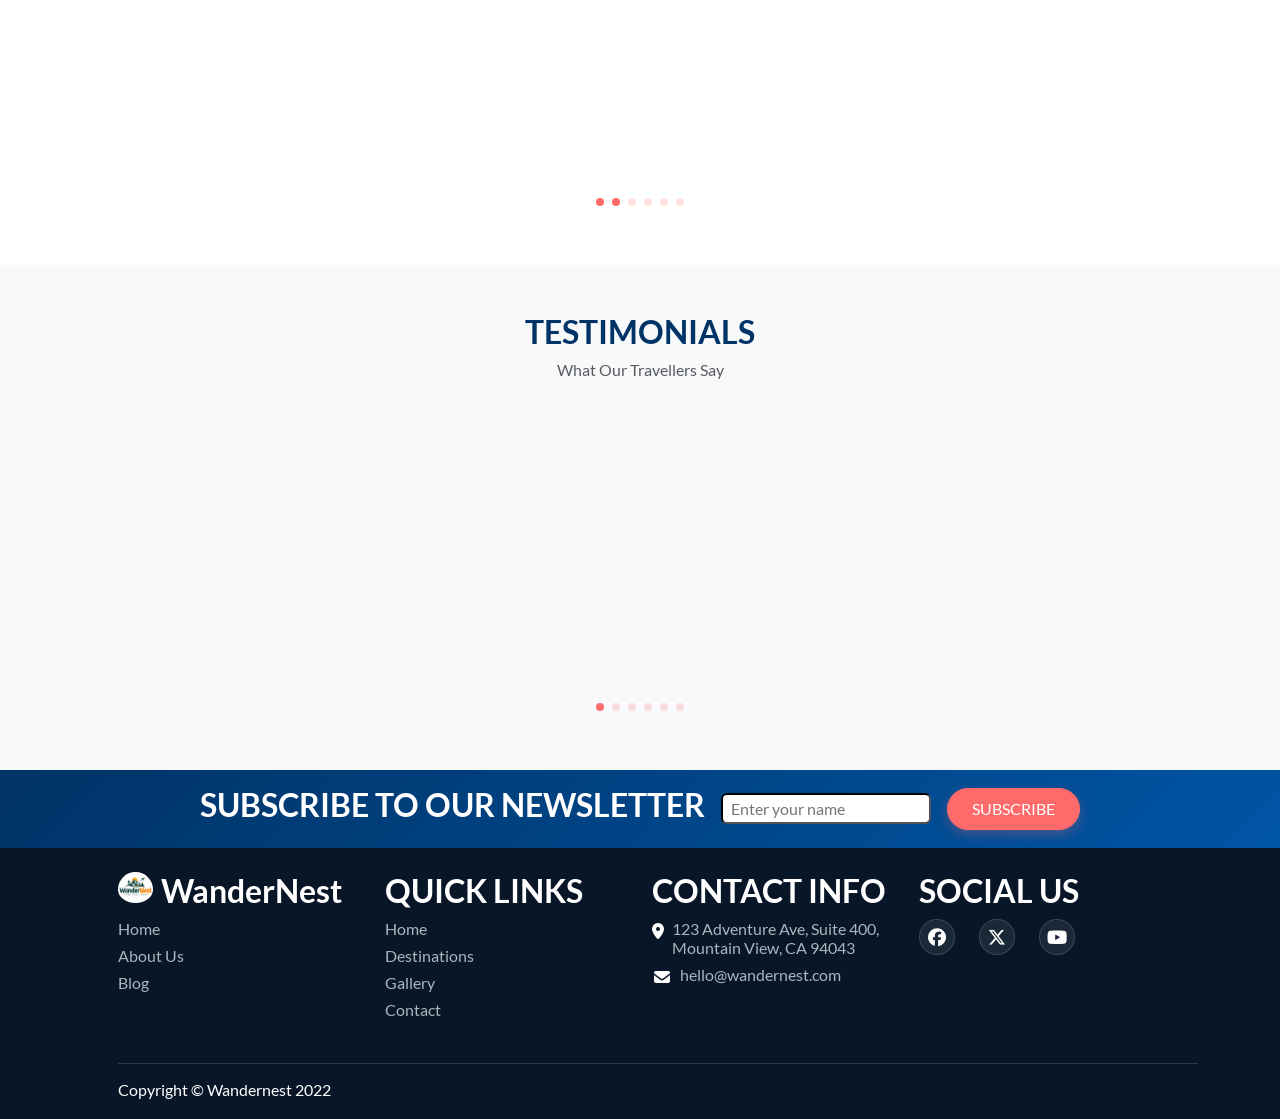
==== commit 95bbef91: "small things fixed" ====
--- a/index.html
+++ b/index.html
@@ -29,9 +29,9 @@
     <link rel="stylesheet" href="./assets/css/home.css">
   </head>
   <body>
-    <header>
+    <header class="sticky-top">
       <!-- ===== navigation bar ===== -->
-      <nav class="navbar navbar-expand-lg bg-body-tertiary sticky-top">
+      <nav class="navbar navbar-expand-lg bg-body-tertiary">
         <div class="container-fluid">
           <!-- ===== logo ===== -->
           <a class="navbar-brand" href="index.html">
--- a/assets/css/common.css
+++ b/assets/css/common.css
@@ -137,7 +137,6 @@
 
 html,
 body {
-    overflow-x: hidden;
     width: 100%;
 }
 
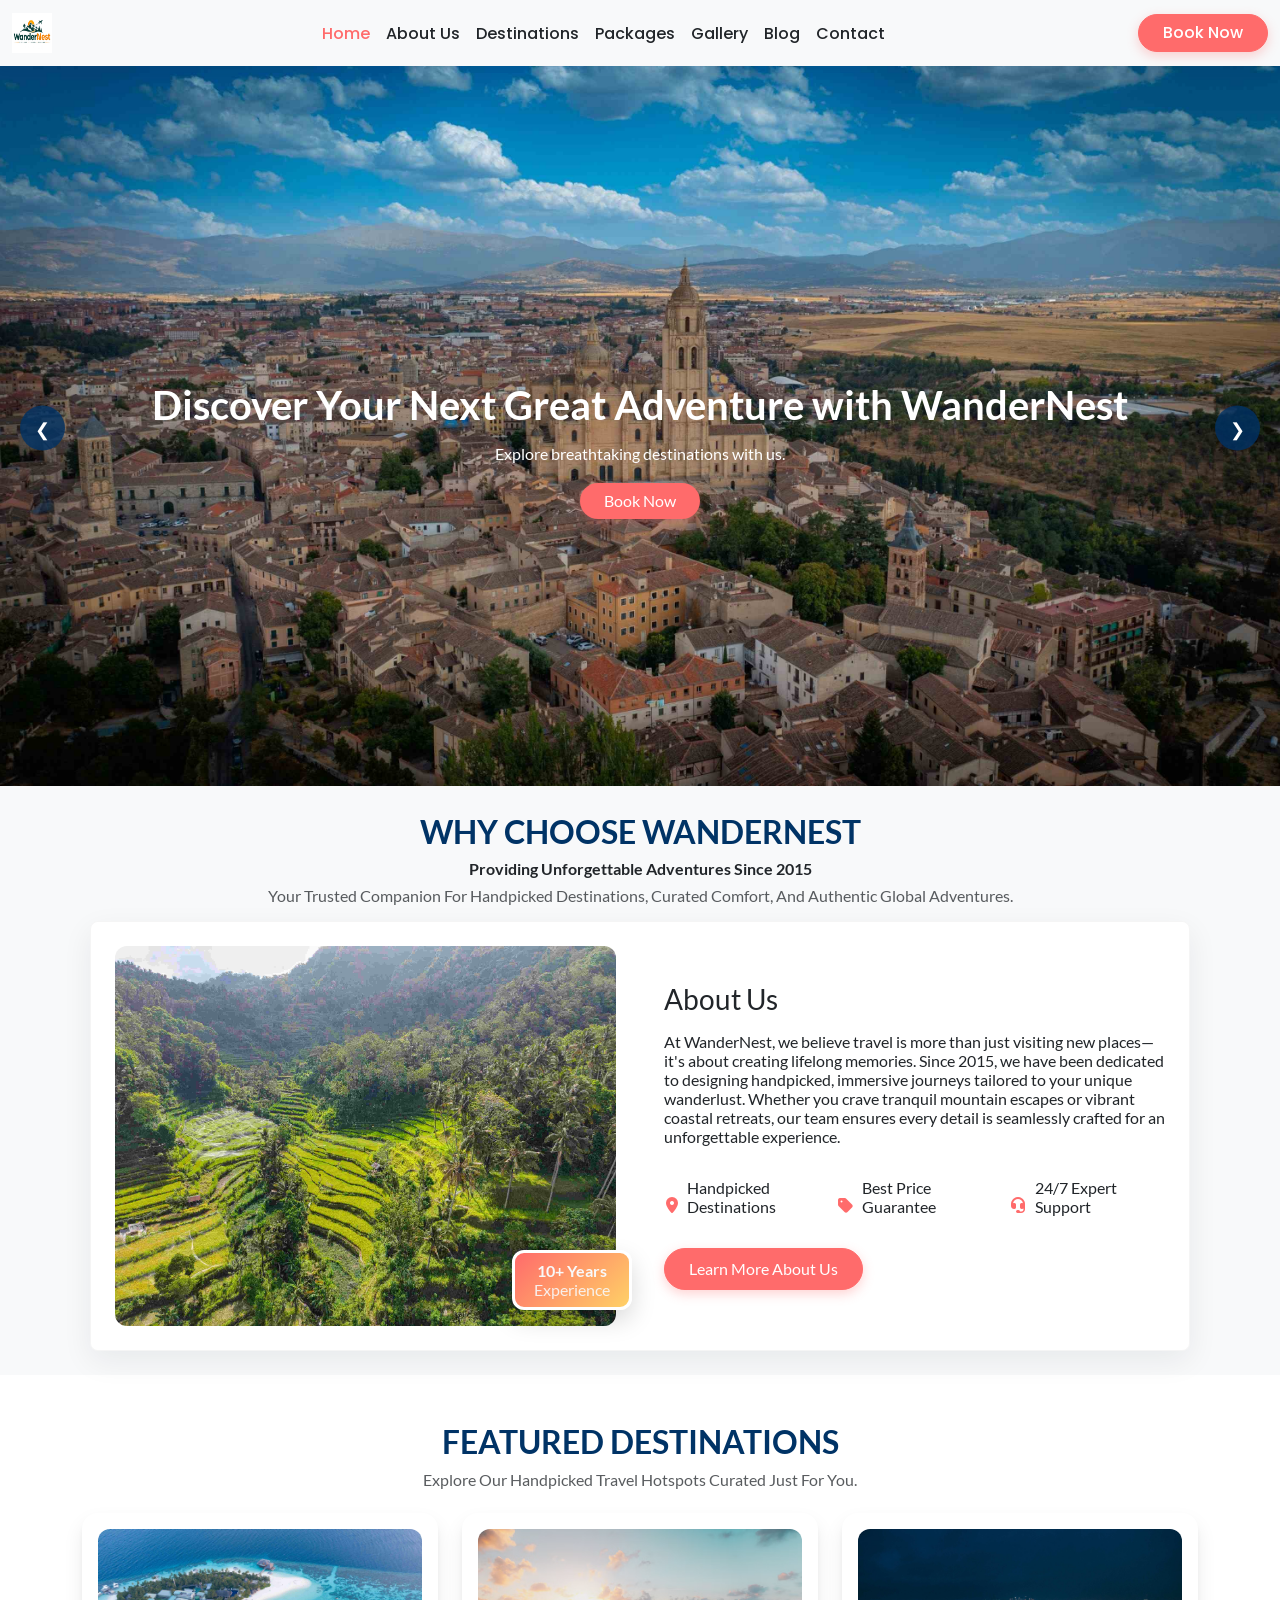
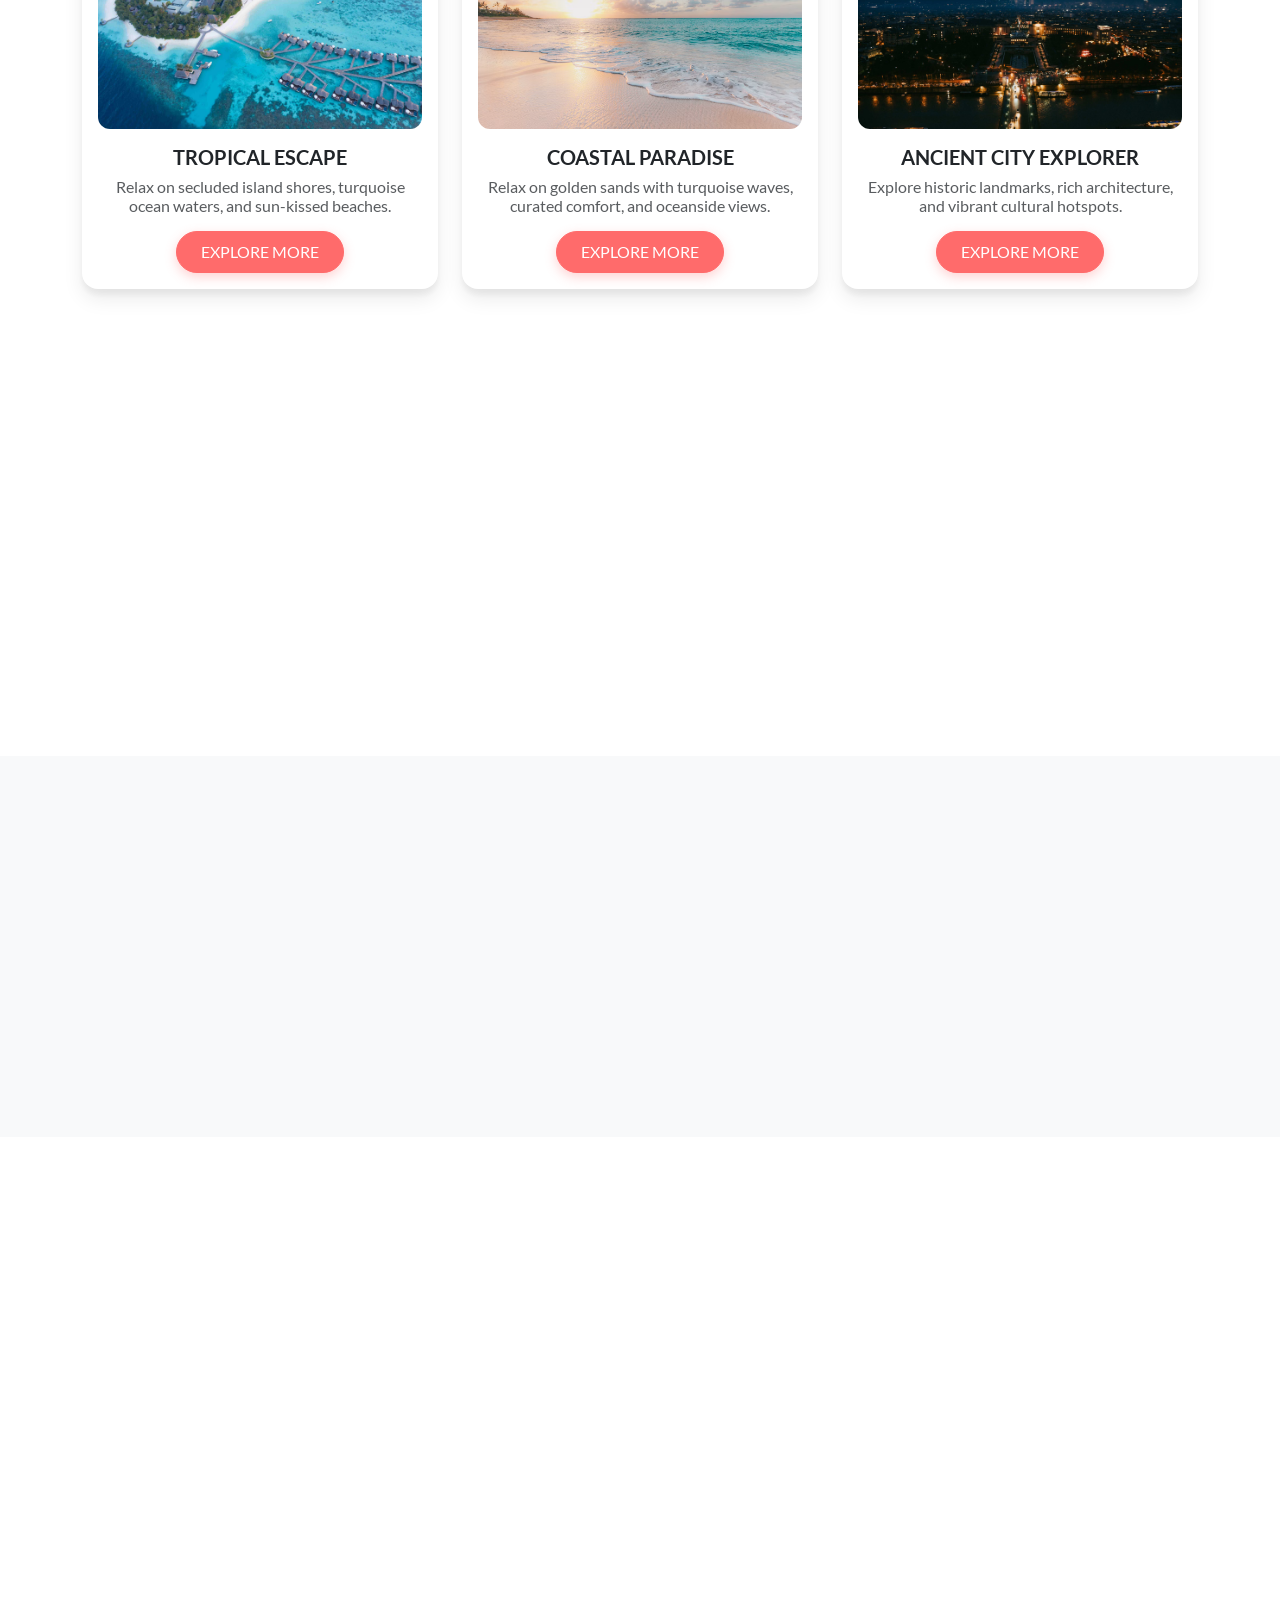
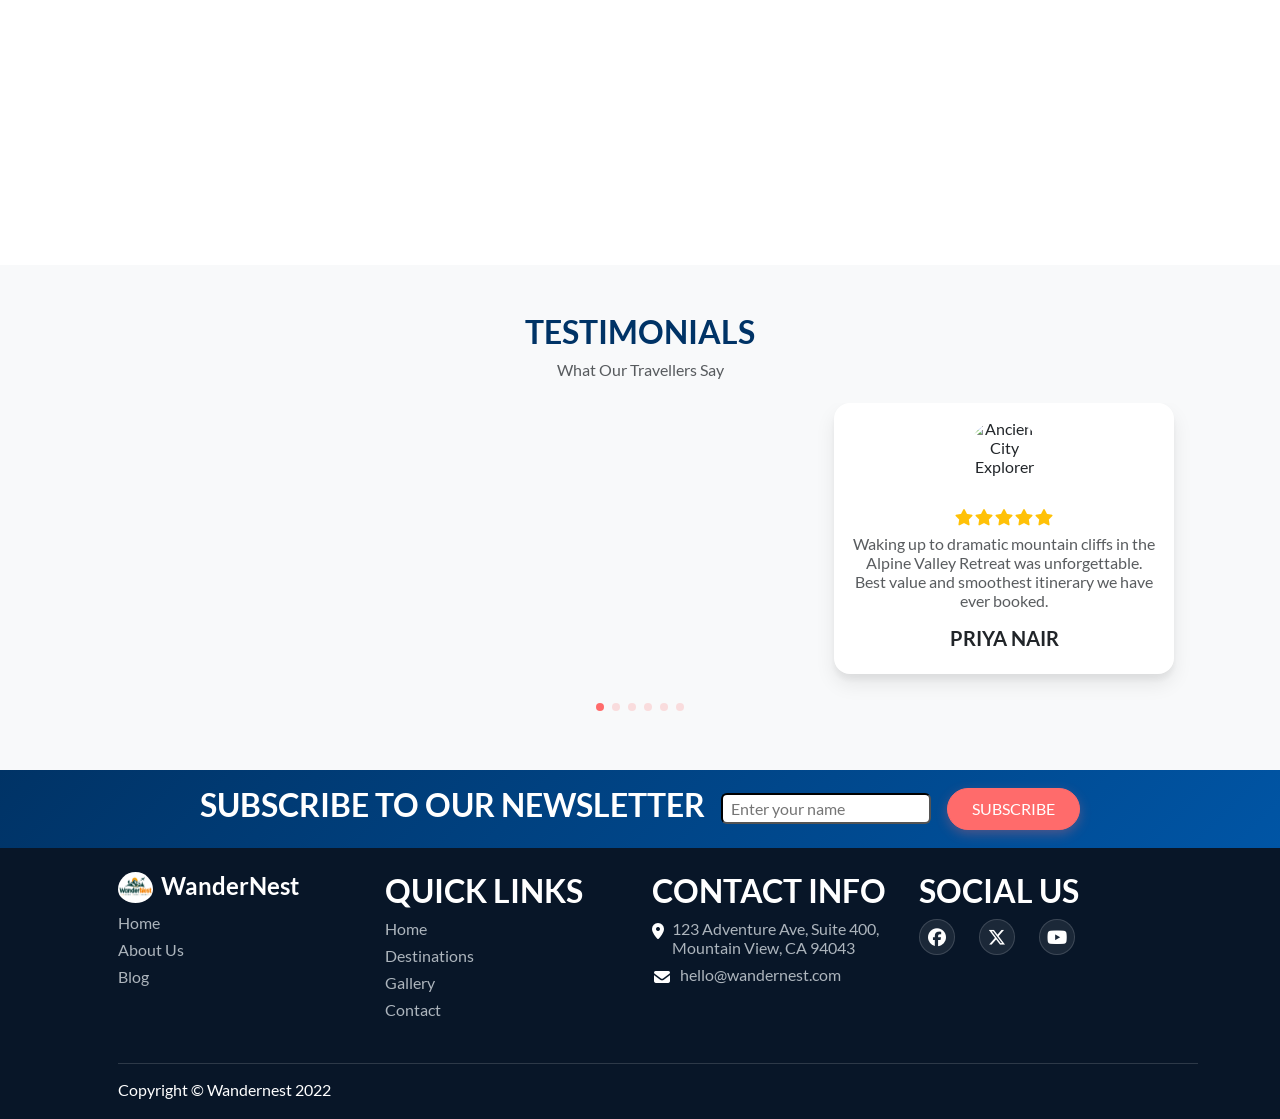
==== commit d436ee5e: "files folder structure arranged" ====
--- a/index.html
+++ b/index.html
@@ -35,7 +35,7 @@
         <div class="container-fluid">
           <!-- ===== logo ===== -->
           <a class="navbar-brand" href="index.html">
-            <img class="logo" src="./assets/images/logo/WanderNest.jpeg" width="40" height="40" alt="logo">
+            <img class="logo" src="./assets/images/header/WanderNest.jpeg" width="40" height="40" alt="company-logo">
           </a>
       
           <!-- ===== mobile hamburger ===== -->
@@ -97,17 +97,17 @@
         <div class="slick-slider">
           <!-- ===== slide 1 ===== -->
           <div>
-            <img src="./assets/images/hero-section/hero-1.jpg" alt="hero-image">
+            <img src="./assets/images/home/hero-section/hero-1.jpg" alt="hero-image">
           </div>
 
           <!-- ===== slide 2 ===== -->
           <div>
-            <img src="./assets/images/hero-section/hero-2.jpg" alt="hero-image">
+            <img src="./assets/images/home/hero-section/hero-2.jpg" alt="hero-image">
           </div>
 
           <!-- ===== slide 3 ===== -->
           <div>
-            <img src="./assets/images/hero-section/hero-3.jpg" alt="hero-image">
+            <img src="./assets/images/home/hero-section/hero-3.jpg" alt="hero-image">
           </div>
         </div>
 
@@ -136,7 +136,7 @@
           <div class="d-flex card flex-column flex-lg-row mx-auto align-items-center gap-4 gap-lg-5 rounded-3 p-3 p-md-4 about-card wow animate__animated animate__fadeInUp">
             <!-- ===== about image ===== -->
             <div class="about-image-div">
-              <img class="about-image wow animate__animated animate__fadeInUp" src="./assets/images/destinations/dest-6.jpg" alt="about-image">
+              <img class="about-image wow animate__animated animate__fadeInUp" src="./assets/images/home/destinations/dest-6.jpg" alt="about-image">
   
               <!-- ===== floating badge ===== -->
               <div class="floating-badge text-center py-2">
@@ -190,7 +190,7 @@
             <div class="col-lg-4 col-md-6 wow animate__animated animate__fadeInUp">
               <div class="dest-card h-100 d-flex flex-column align-items-center p-3">
                 <div class="dest-img-wrapper w-100">
-                  <img class="dest-image" src="./assets/images/destinations/dest-1.jpg" alt="Tropical Escape">
+                  <img class="dest-image" src="./assets/images/home/destinations/dest-1.jpg" alt="Tropical Escape">
                 </div>
                 <h3 class="text-uppercase h5 pt-3 fw-bold">tropical escape</h3>
                 <p class="text-muted flex-grow-1">Relax on secluded island shores, turquoise ocean waters, and sun-kissed beaches.</p>
@@ -202,7 +202,7 @@
             <div class="col-lg-4 col-md-6 wow animate__animated animate__fadeInUp">
               <div class="dest-card h-100 d-flex flex-column align-items-center p-3">
                 <div class="dest-img-wrapper w-100">
-                  <img class="dest-image" src="./assets/images/destinations/dest-2.avif" alt="Coastal Paradise">
+                  <img class="dest-image" src="./assets/images/home/destinations/dest-2.avif" alt="Coastal Paradise">
                 </div>
                 <h3 class="text-uppercase h5 pt-3 fw-bold">coastal paradise</h3>
                 <p class="text-muted flex-grow-1">Relax on golden sands with turquoise waves, curated comfort, and oceanside views.</p>
@@ -214,7 +214,7 @@
             <div class="col-lg-4 col-md-6 wow animate__animated animate__fadeInUp">
               <div class="dest-card h-100 d-flex flex-column align-items-center p-3">
                 <div class="dest-img-wrapper w-100">
-                  <img class="dest-image" src="./assets/images/destinations/dest-3.jpg" alt="Ancient City Explorer">
+                  <img class="dest-image" src="./assets/images/home/destinations/dest-3.jpg" alt="Ancient City Explorer">
                 </div>
                 <h3 class="text-uppercase h5 pt-3 fw-bold">ancient city explorer</h3>
                 <p class="text-muted flex-grow-1">Explore historic landmarks, rich architecture, and vibrant cultural hotspots.</p>
@@ -226,7 +226,7 @@
             <div class="col-lg-4 col-md-6 wow animate__animated animate__fadeInUp">
               <div class="dest-card h-100 d-flex flex-column align-items-center p-3">
                 <div class="dest-img-wrapper w-100">
-                  <img class="dest-image" src="./assets/images/destinations/dest-4.jpg" alt="Tropical Escape">
+                  <img class="dest-image" src="./assets/images/home/destinations/dest-4.jpg" alt="Tropical Escape">
                 </div>
                 <h3 class="text-uppercase h5 pt-3 fw-bold">heritage pagoda tour</h3>
                 <p class="text-muted flex-grow-1">Discover traditional oriental architecture, historic temples, and cultural landmarks.</p>
@@ -238,7 +238,7 @@
             <div class="col-lg-4 col-md-6 wow animate__animated animate__fadeInUp">
               <div class="dest-card h-100 d-flex flex-column align-items-center p-3">
                 <div class="dest-img-wrapper w-100">
-                  <img class="dest-image" src="./assets/images/destinations/dest-5.jpg" alt="Coastal Paradise">
+                  <img class="dest-image" src="./assets/images/home/destinations/dest-5.jpg" alt="Coastal Paradise">
                 </div>
                 <h3 class="text-uppercase h5 pt-3 fw-bold">alpine valley retreat</h3>
                 <p class="text-muted flex-grow-1">Surround yourself with dramatic mountain cliffs, quiet valleys, and crisp fresh air.</p>
@@ -250,7 +250,7 @@
             <div class="col-lg-4 col-md-6 wow animate__animated animate__fadeInUp">
               <div class="dest-card h-100 d-flex flex-column align-items-center p-3">
                 <div class="dest-img-wrapper w-100">
-                  <img class="dest-image" src="./assets/images/destinations/dest-6.jpg" alt="Ancient City Explorer">
+                  <img class="dest-image" src="./assets/images/home/destinations/dest-6.jpg" alt="Ancient City Explorer">
                 </div>
                 <h3 class="text-uppercase h5 pt-3 fw-bold">lush terrace highlands</h3>
                 <p class="text-muted flex-grow-1">Wander through breathtaking green landscapes, scenic countryside vistas, and nature trails.</p>
@@ -318,7 +318,7 @@
               <div class="swiper-slide h-auto">
                 <div class="dest-card h-100 d-flex flex-column align-items-center p-3">
                   <div class="dest-img-wrapper w-100">
-                    <img class="dest-image" src="./assets/images/destinations/dest-1.jpg" alt="Tropical Escape">
+                    <img class="dest-image" src="./assets/images/home/destinations/dest-1.jpg" alt="Tropical Escape">
                   </div>
                   <h3 class="text-uppercase h5 pt-3 fw-bold">tropical escape</h3>
                   <p class="text-muted flex-grow-1">Relax on secluded island shores, turquoise ocean waters, and sun-kissed beaches.</p>
@@ -336,7 +336,7 @@
               <div class="swiper-slide h-auto">
                 <div class="dest-card h-100 d-flex flex-column align-items-center p-3">
                   <div class="dest-img-wrapper w-100">
-                    <img class="dest-image" src="./assets/images/destinations/dest-2.avif" alt="Coastal Paradise">
+                    <img class="dest-image" src="./assets/images/home/destinations/dest-2.avif" alt="Coastal Paradise">
                   </div>
                   <h3 class="text-uppercase h5 pt-3 fw-bold">coastal paradise</h3>
                   <p class="text-muted flex-grow-1">Relax on golden sands with turquoise waves, curated comfort, and oceanside views.</p>
@@ -354,7 +354,7 @@
               <div class="swiper-slide h-auto">
                 <div class="dest-card h-100 d-flex flex-column align-items-center p-3">
                   <div class="dest-img-wrapper w-100">
-                    <img class="dest-image" src="./assets/images/destinations/dest-3.jpg" alt="Ancient City Explorer">
+                    <img class="dest-image" src="./assets/images/home/destinations/dest-3.jpg" alt="Ancient City Explorer">
                   </div>
                   <h3 class="text-uppercase h5 pt-3 fw-bold">ancient city explorer</h3>
                   <p class="text-muted flex-grow-1">Explore historic landmarks, rich architecture, and vibrant cultural hotspots.</p>
@@ -372,7 +372,7 @@
               <div class="swiper-slide h-auto">
                 <div class="dest-card h-100 d-flex flex-column align-items-center p-3">
                   <div class="dest-img-wrapper w-100">
-                    <img class="dest-image" src="./assets/images/destinations/dest-4.jpg" alt="Heritage Pagoda Tour">
+                    <img class="dest-image" src="./assets/images/home/destinations/dest-4.jpg" alt="Heritage Pagoda Tour">
                   </div>
                   <h3 class="text-uppercase h5 pt-3 fw-bold">heritage pagoda tour</h3>
                   <p class="text-muted flex-grow-1">Discover traditional oriental architecture, historic temples, and cultural landmarks.</p>
@@ -390,7 +390,7 @@
               <div class="swiper-slide h-auto">
                 <div class="dest-card h-100 d-flex flex-column align-items-center p-3">
                   <div class="dest-img-wrapper w-100">
-                    <img class="dest-image" src="./assets/images/destinations/dest-5.jpg" alt="Alpine Valley Retreat">
+                    <img class="dest-image" src="./assets/images/home/destinations/dest-5.jpg" alt="Alpine Valley Retreat">
                   </div>
                   <h3 class="text-uppercase h5 pt-3 fw-bold">alpine valley retreat</h3>
                   <p class="text-muted flex-grow-1">Surround yourself with dramatic mountain cliffs, quiet valleys, and crisp fresh air.</p>
@@ -408,7 +408,7 @@
               <div class="swiper-slide h-auto">
                 <div class="dest-card h-100 d-flex flex-column align-items-center p-3">
                   <div class="dest-img-wrapper w-100">
-                    <img class="dest-image" src="./assets/images/destinations/dest-6.jpg" alt="Lush Terrace Highlands">
+                    <img class="dest-image" src="./assets/images/home/destinations/dest-6.jpg" alt="Lush Terrace Highlands">
                   </div>
                   <h3 class="text-uppercase h5 pt-3 fw-bold">lush terrace highlands</h3>
                   <p class="text-muted flex-grow-1">Wander through breathtaking green landscapes, scenic countryside vistas, and nature trails.</p>
@@ -444,7 +444,7 @@
               <!-- ===== card 1 ===== -->
               <div class="swiper-slide h-auto">
                 <div class="dest-card h-100 d-flex flex-column align-items-center p-3">
-                  <img class="testi-image mb-3" src="./assets/images/testimonials/testi-1.jpg" alt="Tropical Escape">
+                  <img class="testi-image mb-3" src="./assets/images/home/testimonials/testi-1.jpg" alt="Tropical Escape">
                   <div class="d-flex mb-2">
                     <i class="fa-solid fa-star" style="color: #ffc107;"></i>
                     <i class="fa-solid fa-star" style="color: #ffc107;"></i>
@@ -461,7 +461,7 @@
               <!-- ===== card 2 ===== -->
               <div class="swiper-slide h-auto">
                 <div class="dest-card h-100 d-flex flex-column align-items-center p-3">
-                  <img class="testi-image mb-3" src="./assets/images/testimonials/testi-2.jpg" alt="Coastal Paradise">
+                  <img class="testi-image mb-3" src="./assets/images/home/testimonials/testi-2.jpg" alt="Coastal Paradise">
                   <div class="d-flex mb-2">
                     <i class="fa-solid fa-star" style="color: #ffc107;"></i>
                     <i class="fa-solid fa-star" style="color: #ffc107;"></i>
@@ -478,7 +478,7 @@
               <!-- ===== card 3 ===== -->
               <div class="swiper-slide h-auto">
                 <div class="dest-card h-100 d-flex flex-column align-items-center p-3">
-                  <img class="testi-image mb-3" src="./assets/images/testimonials/testi-3.jpg" alt="Ancient City Explorer">
+                  <img class="testi-image mb-3" src="./assets/images/home/testimonials/testi-3.jpg" alt="Ancient City Explorer">
                   <div class="d-flex mb-2">
                     <i class="fa-solid fa-star" style="color: #ffc107;"></i>
                     <i class="fa-solid fa-star" style="color: #ffc107;"></i>
@@ -495,7 +495,7 @@
               <!-- ===== card 4 ===== -->
               <div class="swiper-slide h-auto">
                 <div class="dest-card h-100 d-flex flex-column align-items-center p-3">
-                  <img class="testi-image mb-3" src="./assets/images/testimonials/testi-4.jpg" alt="Heritage Pagoda Tour">
+                  <img class="testi-image mb-3" src="./assets/images/home/testimonials/testi-4.jpg" alt="Heritage Pagoda Tour">
                   <div class="d-flex mb-2">
                     <i class="fa-solid fa-star" style="color: #ffc107;"></i>
                     <i class="fa-solid fa-star" style="color: #ffc107;"></i>
@@ -512,7 +512,7 @@
               <!-- ===== card 5 ===== -->
               <div class="swiper-slide h-auto">
                 <div class="dest-card h-100 d-flex flex-column align-items-center p-3">
-                  <img class="testi-image mb-3" src="./assets/images/testimonials/testi-5.jpg" alt="Alpine Valley Retreat">
+                  <img class="testi-image mb-3" src="./assets/images/home/testimonials/testi-5.jpg" alt="Alpine Valley Retreat">
                   <div class="d-flex mb-2">
                     <i class="fa-solid fa-star" style="color: #ffc107;"></i>
                     <i class="fa-solid fa-star" style="color: #ffc107;"></i>
@@ -529,7 +529,7 @@
               <!-- ===== card 6 ===== -->
               <div class="swiper-slide h-auto">
                 <div class="dest-card h-100 d-flex flex-column align-items-center p-3">
-                  <img class="testi-image mb-3" src="./assets/images/testimonials/testi-6.jpg" alt="Lush Terrace Highlands">
+                  <img class="testi-image mb-3" src="./assets/images/home/testimonials/testi-6.jpg" alt="Lush Terrace Highlands">
                   <div class="d-flex mb-2">
                     <i class="fa-solid fa-star" style="color: #ffc107;"></i>
                     <i class="fa-solid fa-star" style="color: #ffc107;"></i>
@@ -577,8 +577,8 @@
             <div class="col-lg-3 col-md-6">
               <!-- ===== main links ===== -->
               <div class="d-flex gap-2">
-                <img class="rounded-pill pb-1" src="./assets/images/logo/WanderNest.jpeg" width="35" height="35" alt="logo">
-                <h2 class="fw-bold text-white">WanderNest</h2>
+                <img class="rounded-pill pb-1" src="./assets/images/header/WanderNest.jpeg" width="35" height="35" alt="logo">
+                <h2 class="fw-bold pb-1 fs-4 text-white">WanderNest</h2>
               </div>
               <div class="text-capitalize">
                 <ul>
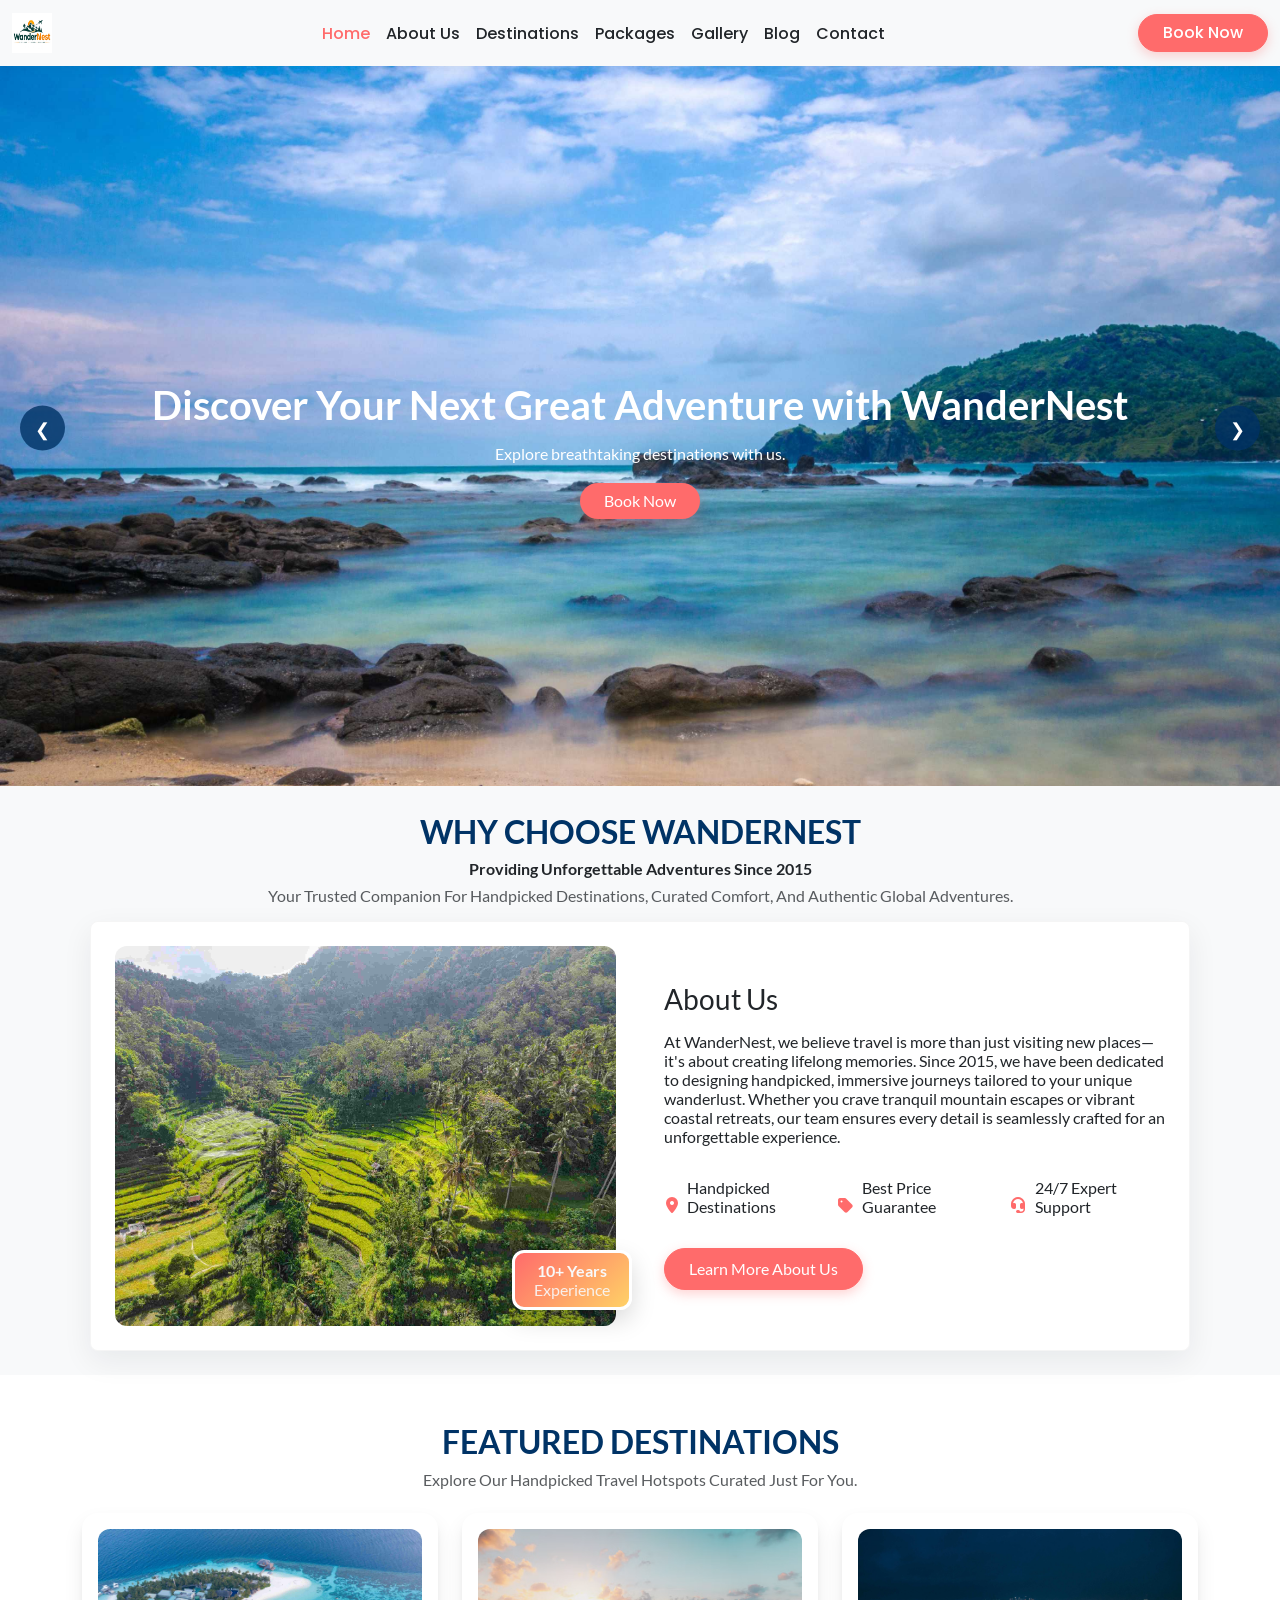
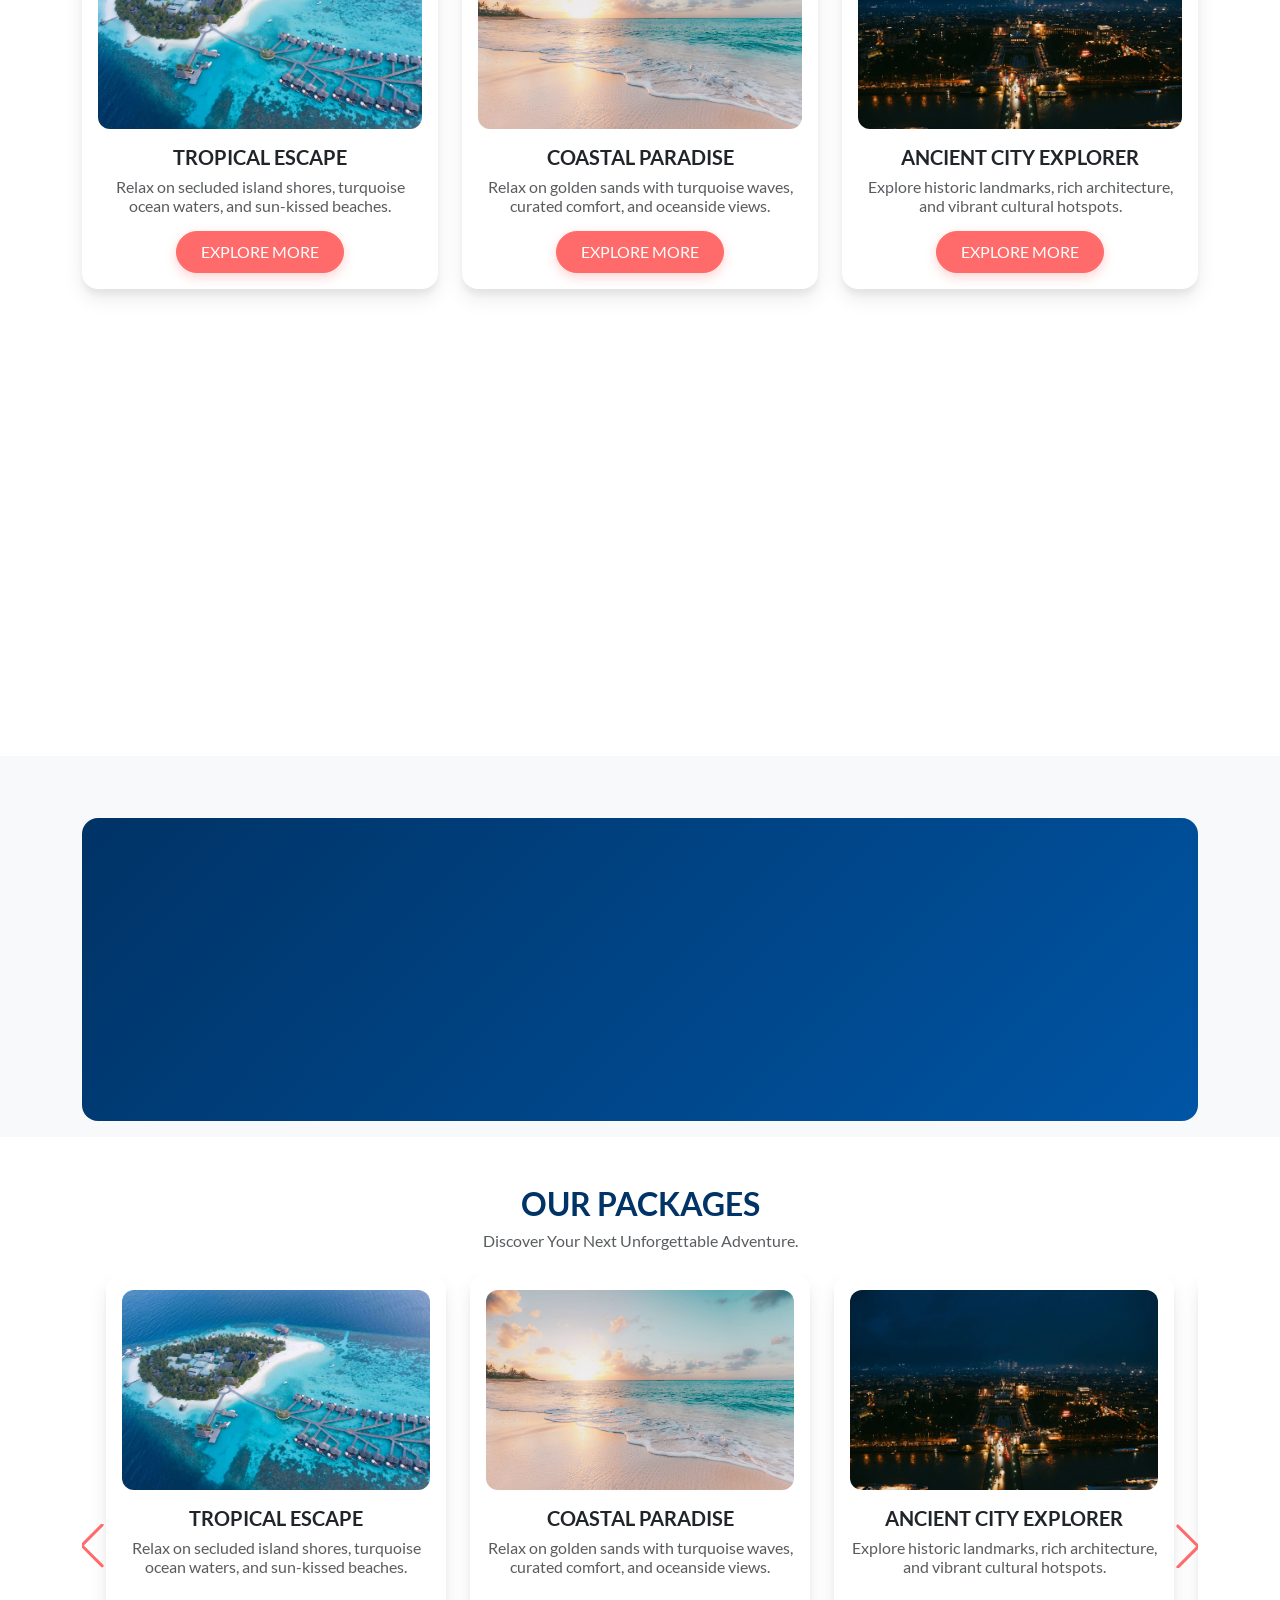
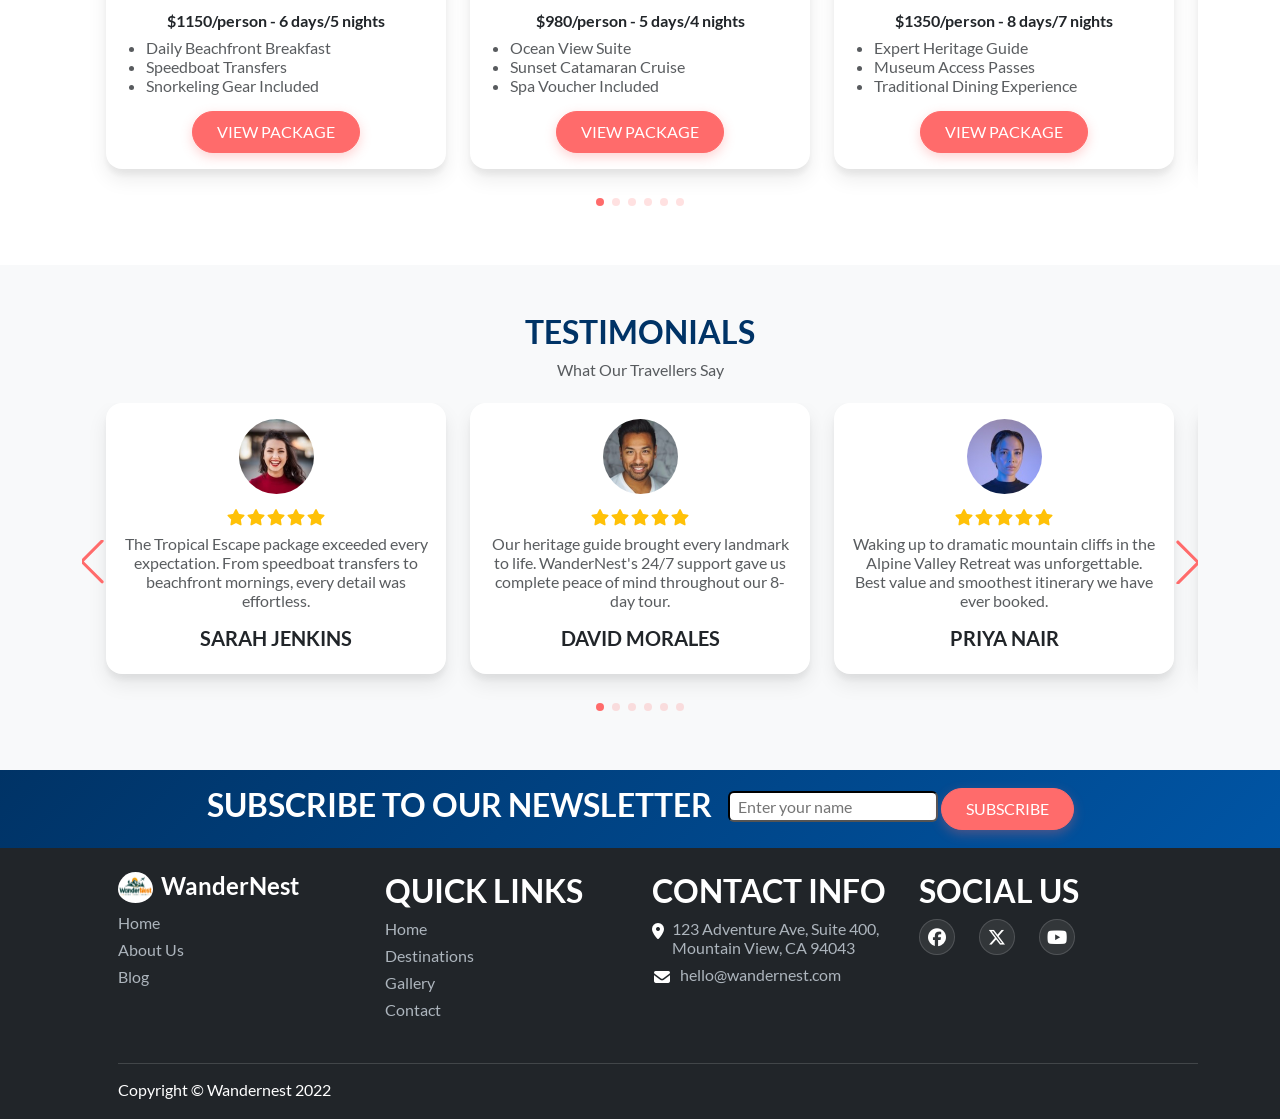
==== commit 6e4cfc25: "webkit" ====
--- a/index.html
+++ b/index.html
@@ -560,18 +560,13 @@
 
         <form>
           <input class="rounded-2 px-2 py-1 border-black" type="text" name="newsletter" placeholder="Enter your name">
+          <button type="submit" class="btn btn-primary rounded-pill px-4 py-2 mt-auto text-uppercase">subscribe</button>
         </form>
-
-        <div>
-          <form>
-            <button type="submit" class="btn btn-primary rounded-pill px-4 py-2 mt-auto text-uppercase">subscribe</button>
-          </form>
-        </div>
       </section>
     </main>
 
     <footer>
-      <section class="pt-4 pb-3 text-white pt-4">
+      <section class="pt-4 pb-3 text-white">
         <div class="container px-3 px-md-5">
           <div class="row gy-4 justify-content-between">
             <div class="col-lg-3 col-md-6">
--- a/assets/css/common.css
+++ b/assets/css/common.css
@@ -141,10 +141,6 @@
 }
 
                     /* ===== classes ===== */
-.navbar {
-    font-family: 'Poppins', sans-serif;
-}
-
 /* ===== button ===== */
 .btn-primary {
     background-color: var(--secondary-coral);
@@ -152,12 +148,14 @@
     color: #ffffff;
     font-weight: 500;
     box-shadow: 0 4px 12px rgba(255, 107, 107, 0.3);
+    -webkit-transition: all 0.3s ease-in-out;
     transition: 0.3s all ease-in-out;
 }
 
 .btn-primary:hover {
     background-color: #e05555 !important;
     border-color: #e05555 !important;
+    -webkit-transform: translateY(-1px);
     transform: translateY(-1px);
 }
 
@@ -173,8 +171,8 @@
 
                                         /* ===== header ===== */
 .navbar {
-    background-color: #ffffff;
     box-shadow: 0 2px 10px rgba(0, 51, 102, 0.08);
+    font-family: 'Poppins', sans-serif;
 }
 
 .navbar-brand span {
@@ -190,6 +188,13 @@
 .navbar-nav .nav-link:hover,
 .navbar-nav .nav-link.active {
     color: var(--secondary-coral);
+}
+
+header.sticky-top {
+  position: -webkit-sticky;
+  position: sticky;
+  top: 0;
+  z-index: 1020;
 }
 
 /* ==== media query ===== */
@@ -243,7 +248,7 @@
 
                                         /* ===== footer ===== */
 footer {
-    background-color: #081628;
+    background-color: var(--text-dark);
 }
 
 hr {
@@ -280,7 +285,7 @@
 }
 
 footer li a:hover {
-  color: #ff6b6b;
+  color: var(--secondary-coral);
   transform: translateX(5px);
 }
 
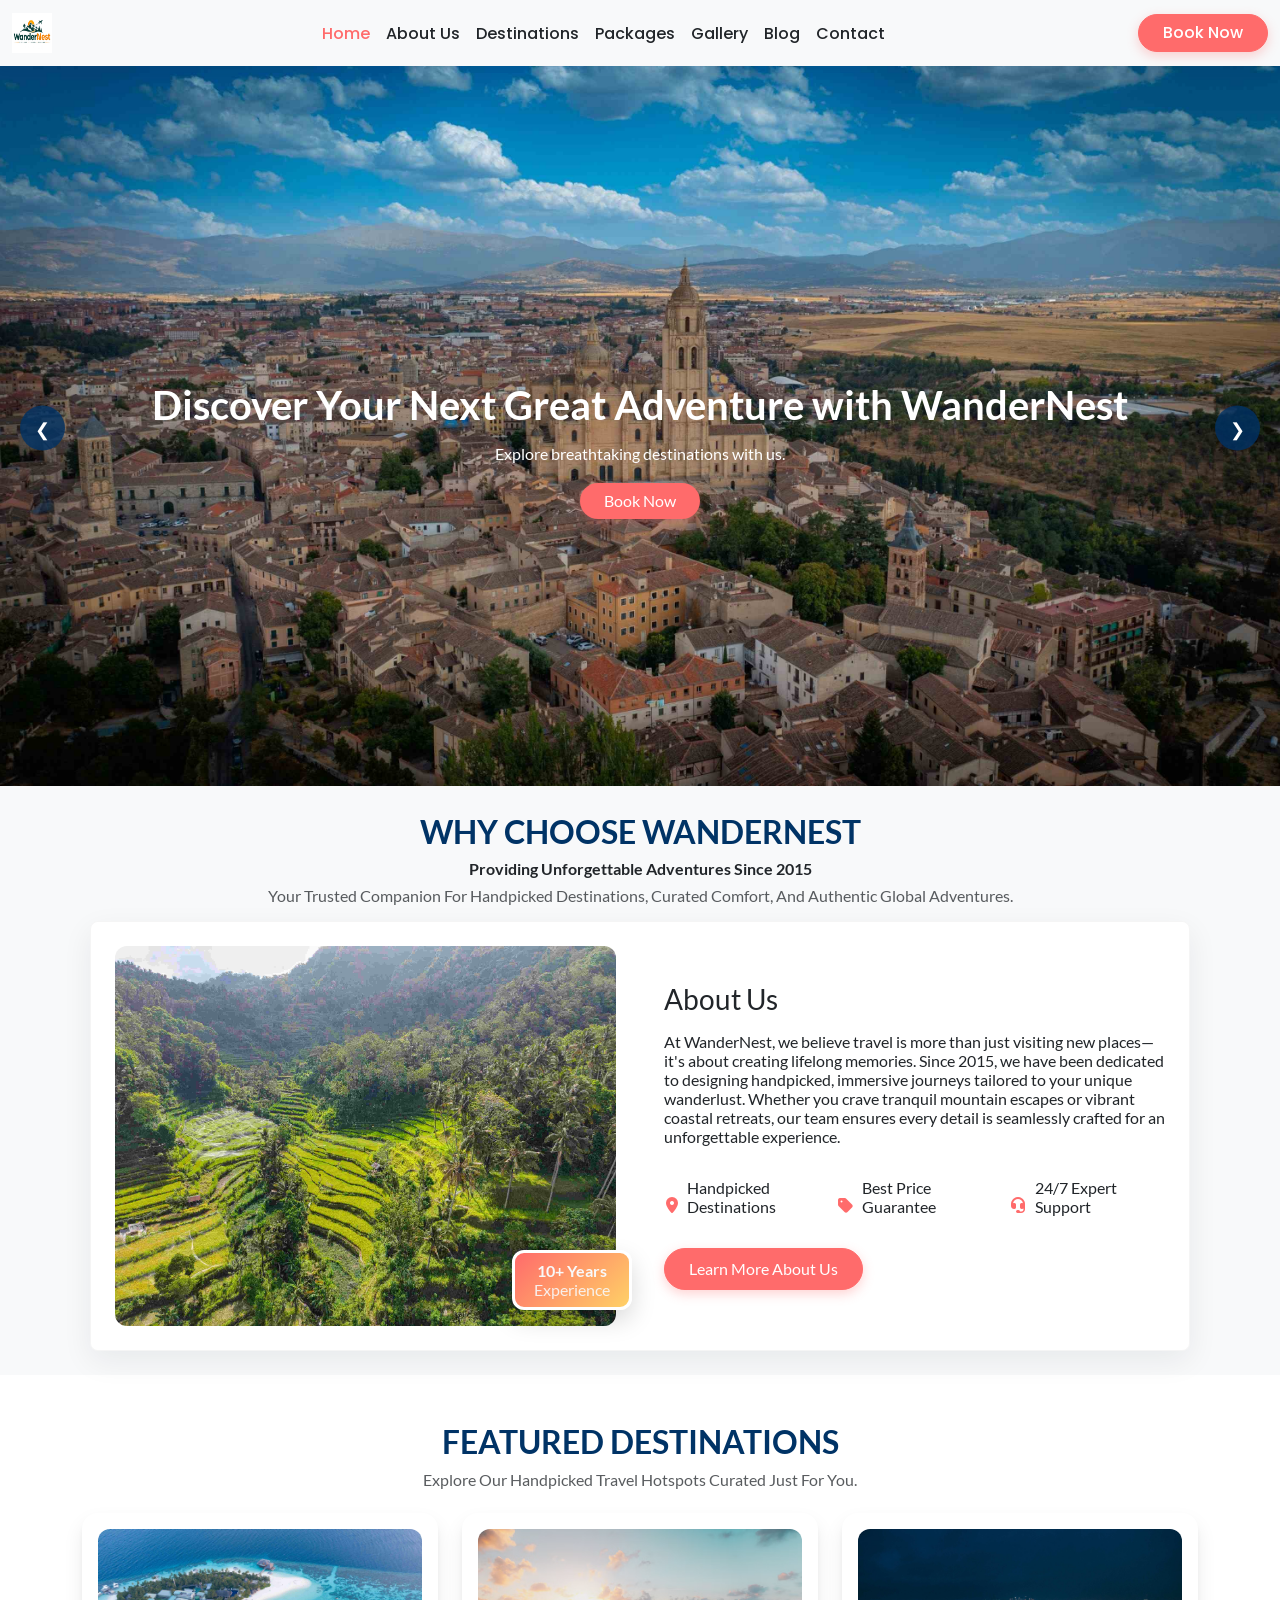
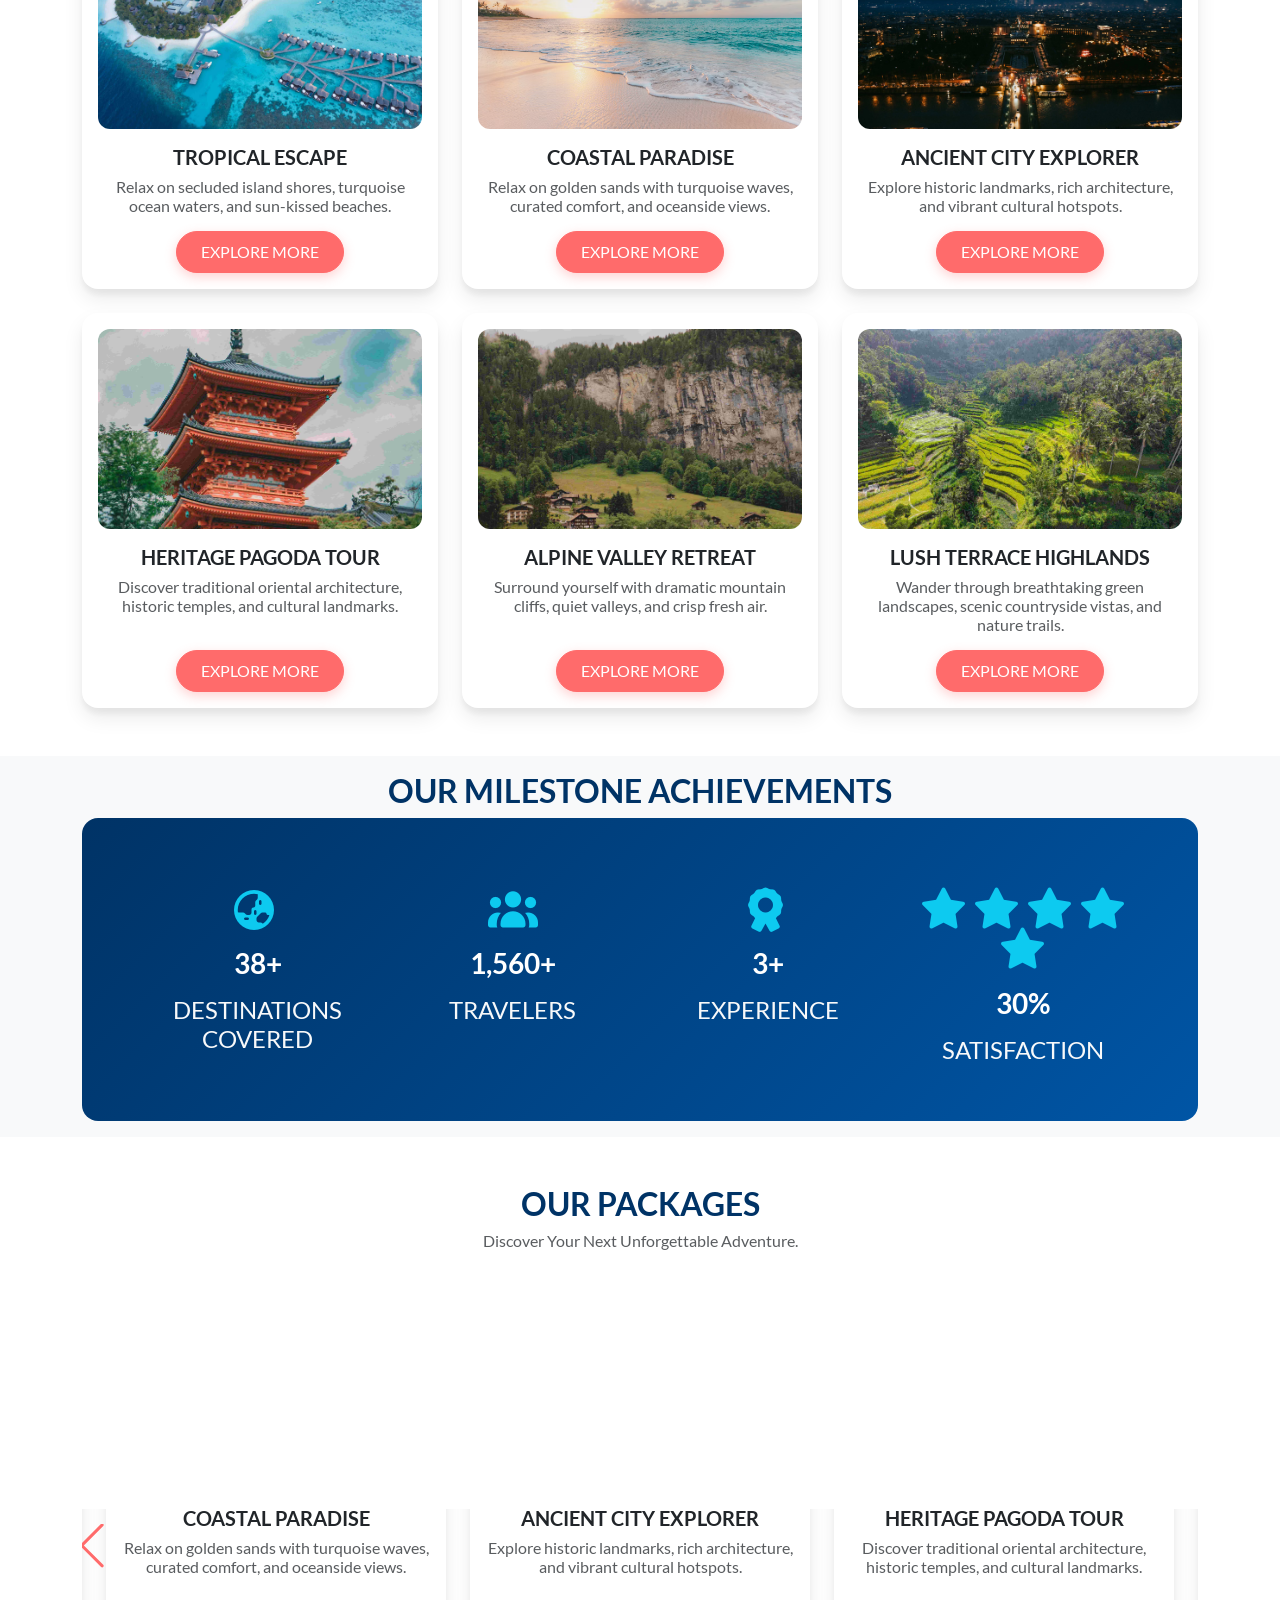
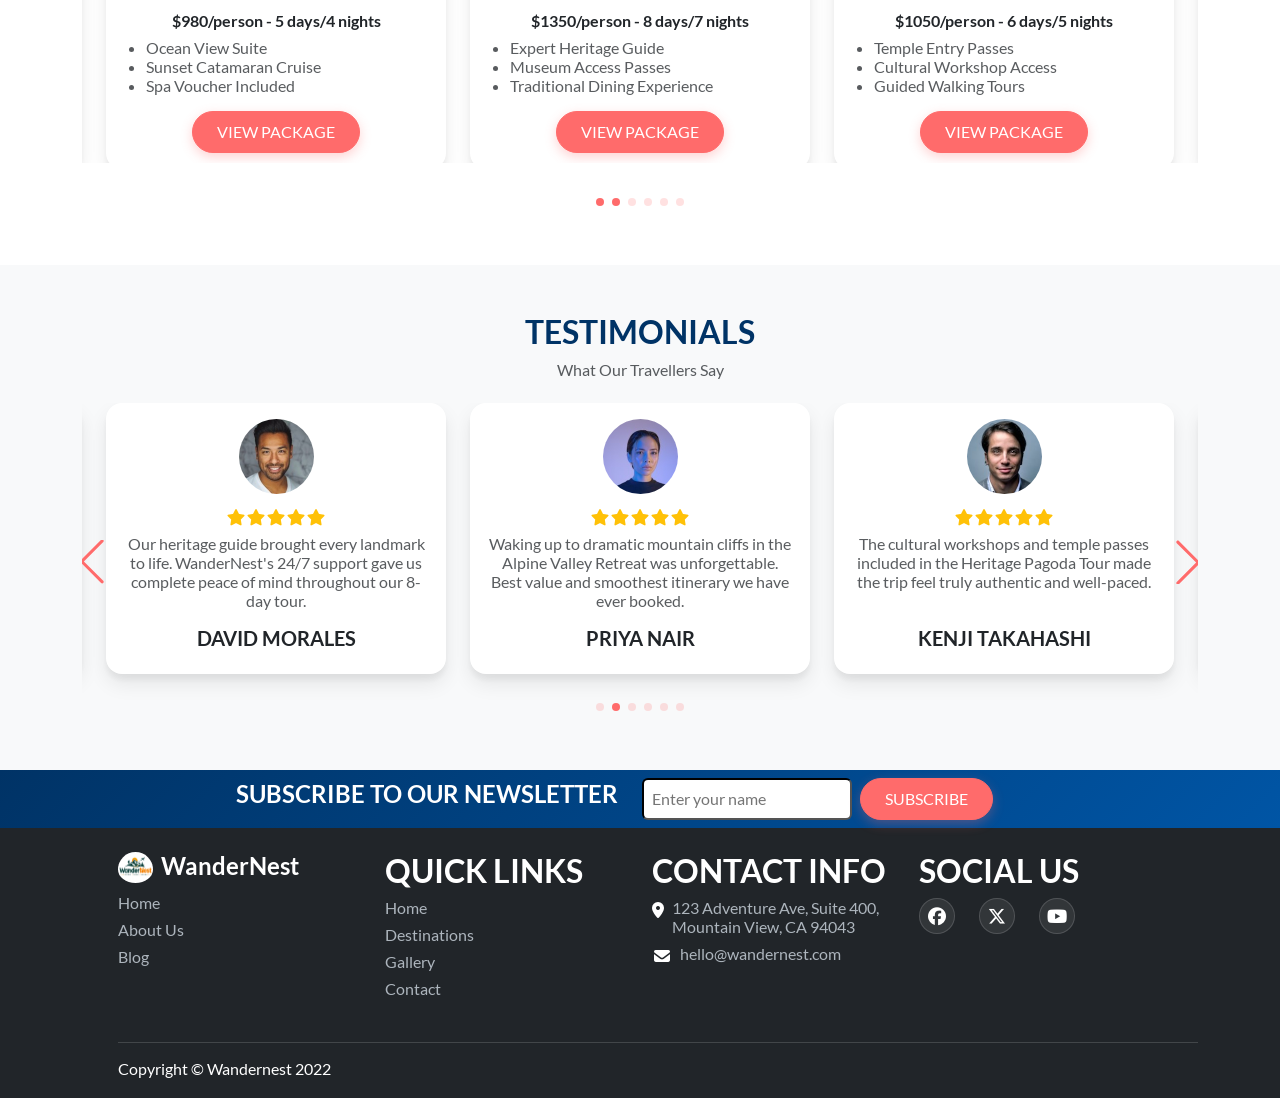
==== commit 8dca765a: "newsletter | mobile responsive" ====
--- a/index.html
+++ b/index.html
@@ -553,15 +553,19 @@
       </section>
 
       <!-- ===== newsletter strip ===== -->
-      <section class="newsletter-section text-uppercase d-flex justify-content-center gap-3 align-items-center p-3 flex-column flex-md-row">
-        <div>
-          <h2 class="text-white fw-bold text-center">subscribe to our newsletter</h2>
-        </div>
-
-        <form>
-          <input class="rounded-2 px-2 py-1 border-black" type="text" name="newsletter" placeholder="Enter your name">
-          <button type="submit" class="btn btn-primary rounded-pill px-4 py-2 mt-auto text-uppercase">subscribe</button>
-        </form>
+      <section class="newsletter-section p-2 p-sm-2">
+          <div class="d-flex flex-column flex-lg-row justify-content-center align-items-center text-uppercase gap-1 mx-auto">
+            <div class="col-12 col-sm-4">
+              <h2 class="text-white fw-bold text-center h4">subscribe to our newsletter</h2>
+            </div>
+    
+            <div class="col-12 col-sm-4">
+              <form class="d-flex gap-2">
+                <input class="rounded-2 px-2 py-1 border-black" type="text" name="newsletter" placeholder="Enter your name">
+                <button type="submit" class="btn btn-primary rounded-pill px-4 py-2 mt-auto text-uppercase">subscribe</button>
+              </form>
+            </div>
+          </div>
       </section>
     </main>
 
--- a/assets/css/home.css
+++ b/assets/css/home.css
@@ -422,20 +422,16 @@
 /* ===== newsletter section ===== */
 /* ===== media query ===== */
 @media (width <= 767px) {
-    .newsletter-section {
-        padding: 12px !important;
-    }
-
     .newsletter-section h2 {
         font-size: 20px;
         margin-bottom: 6px;
     }
 
     .newsletter-section input {
-        padding: 3px 6px !important;
+        padding: 1px 6px !important;
     }
 
     .newsletter-section .btn {
-        padding: 6px 20px !important;
+        padding: 4px 10px !important;
     }
 }
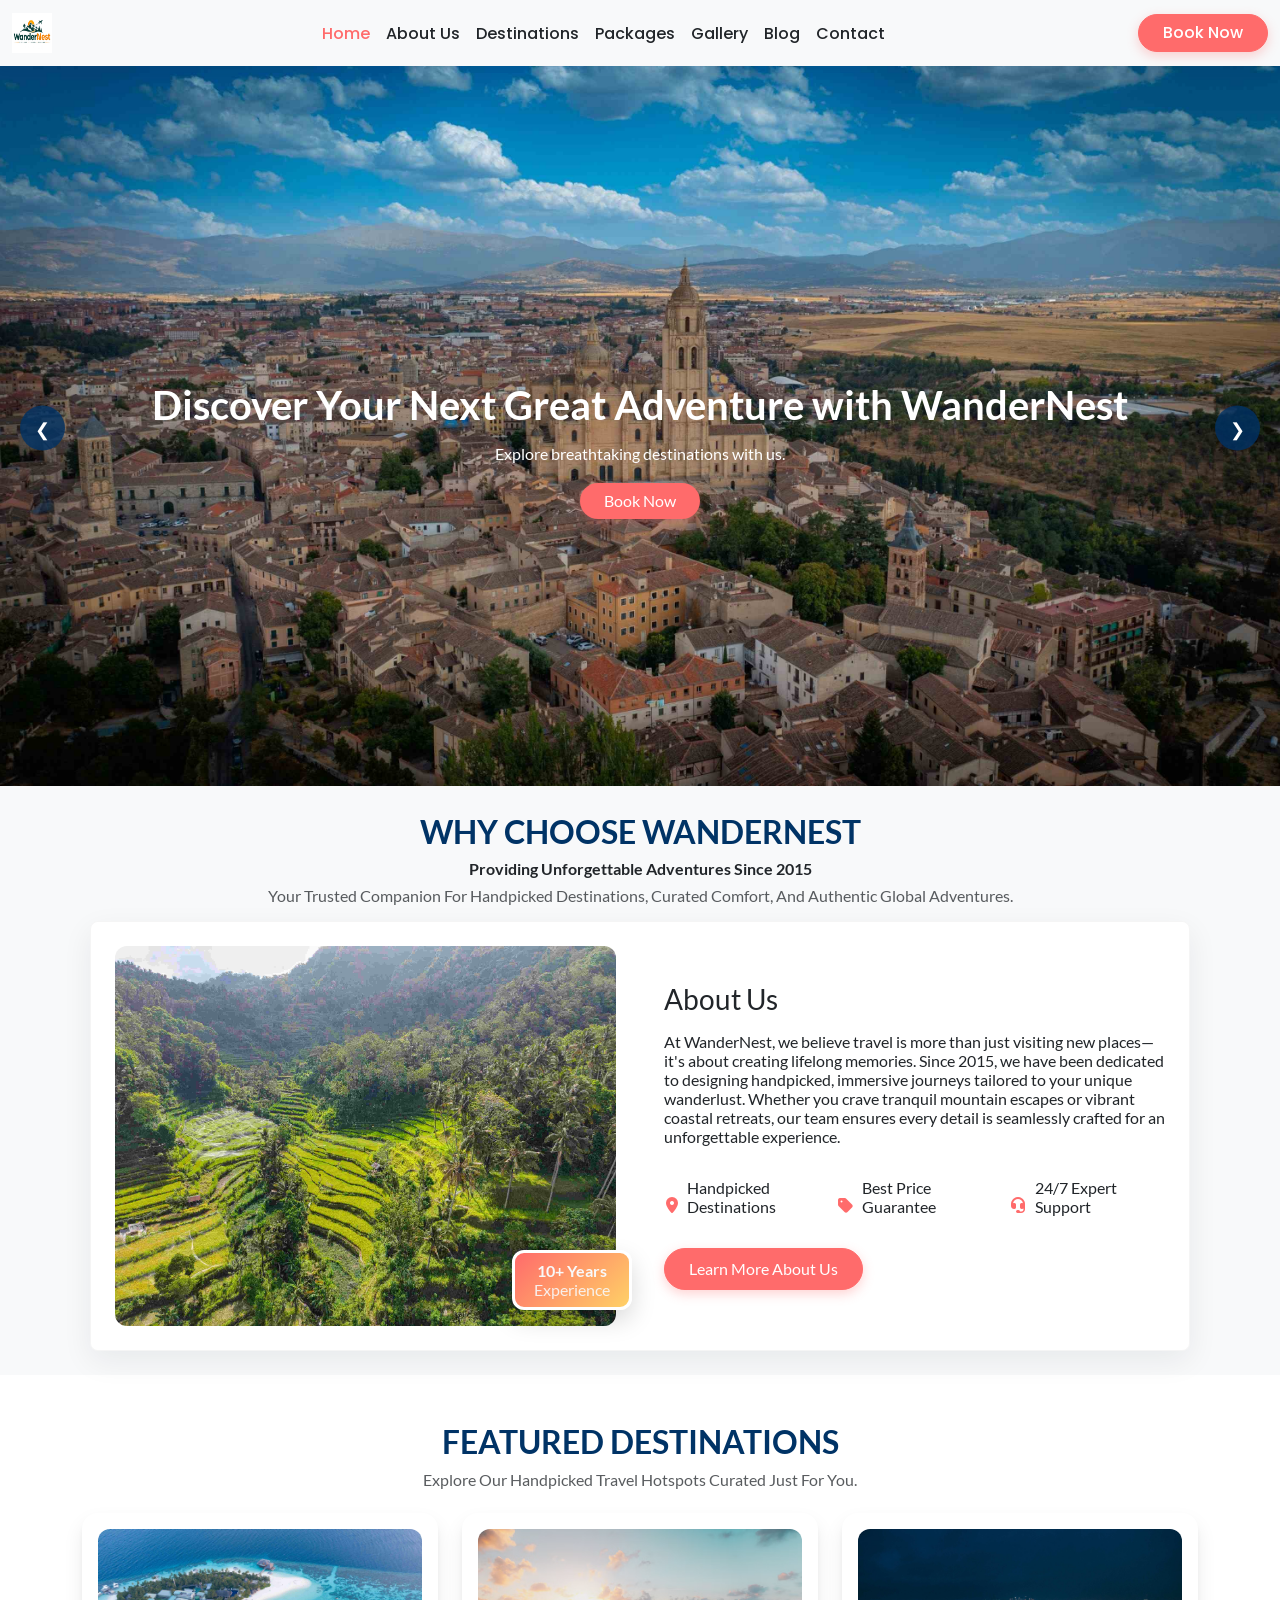
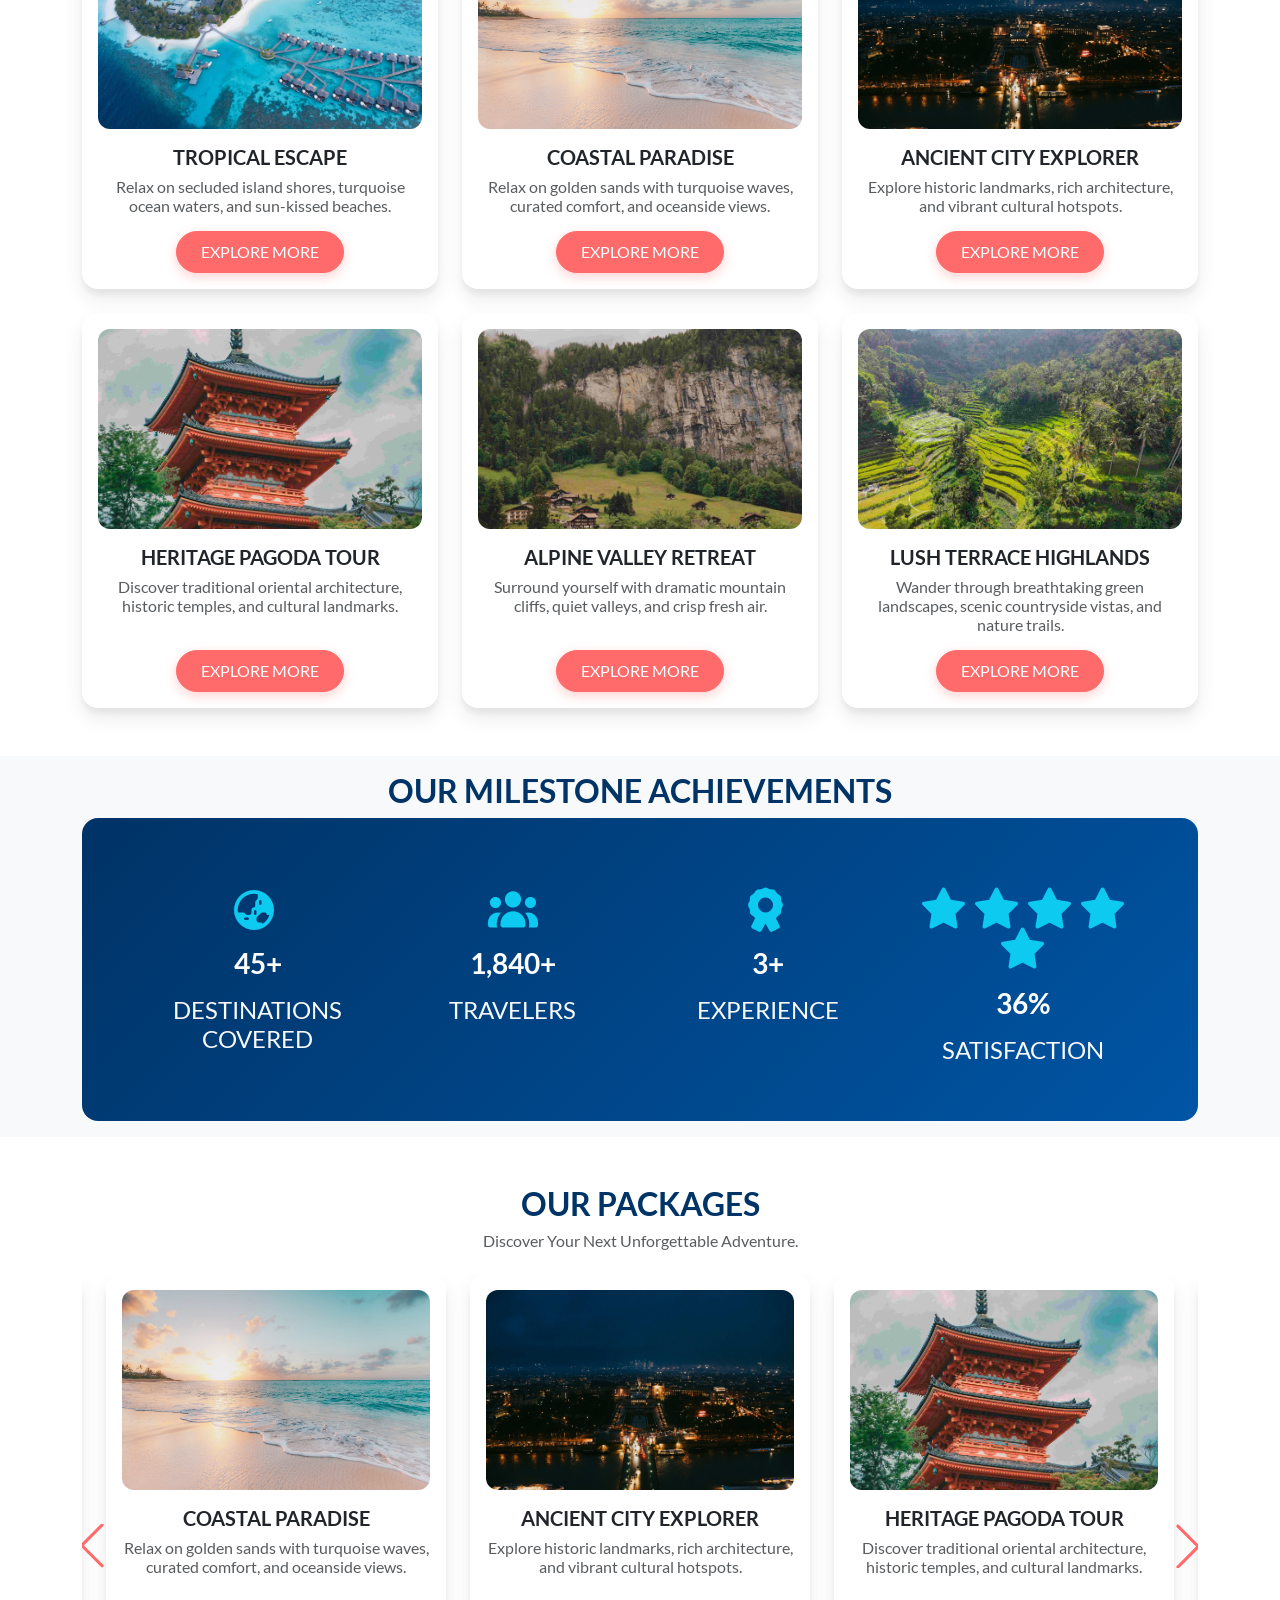
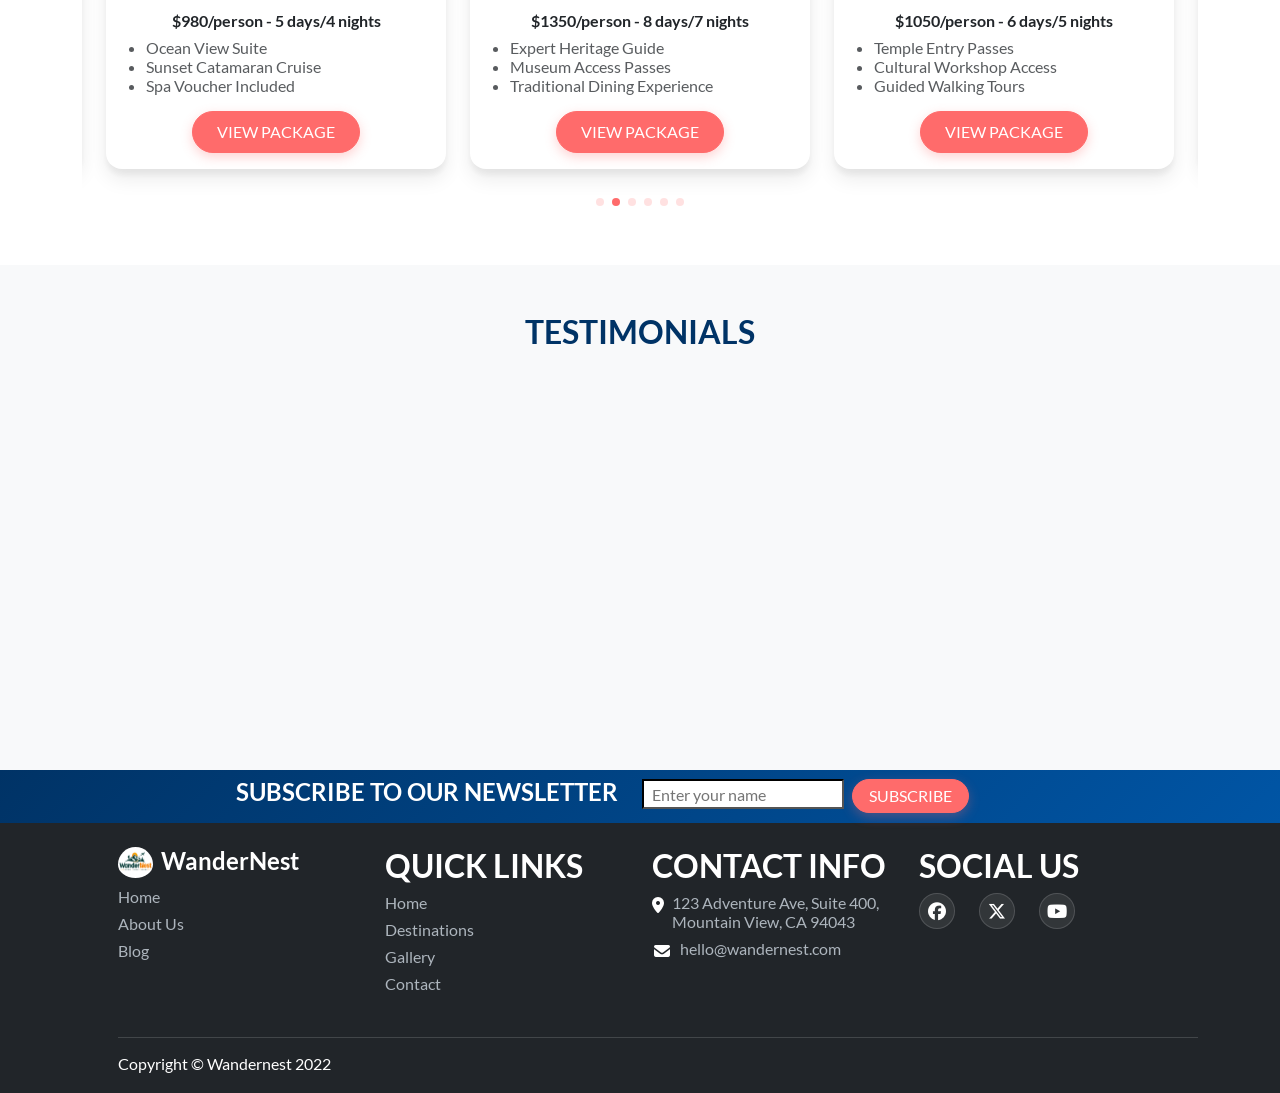
==== commit f4fa4a99: "working on responsive pages" ====
--- a/index.html
+++ b/index.html
@@ -561,8 +561,8 @@
     
             <div class="col-12 col-sm-4">
               <form class="d-flex gap-2">
-                <input class="rounded-2 px-2 py-1 border-black" type="text" name="newsletter" placeholder="Enter your name">
-                <button type="submit" class="btn btn-primary rounded-pill px-4 py-2 mt-auto text-uppercase">subscribe</button>
+                <input class="py-2 ps-2 pe-0 border-black" type="text" name="newsletter" placeholder="Enter your name">
+                <button type="submit" class="btn btn-primary rounded-pill px-3 py-1 mt-auto text-uppercase">subscribe</button>
               </form>
             </div>
           </div>
--- a/assets/css/common.css
+++ b/assets/css/common.css
@@ -139,7 +139,6 @@
 body {
     width: 100%;
 }
-
                     /* ===== classes ===== */
 /* ===== button ===== */
 .btn-primary {
@@ -198,7 +197,7 @@
 }
 
 /* ==== media query ===== */
-@media (width <= 767px) {
+@media (width <= 767.98px) {
     header .logo {
         width: 35px;
         height: 35px;
@@ -296,7 +295,7 @@
 }
 
 /* ===== media query ===== */
-@media (width <= 767px) {
+@media (width <= 767.98px) {
     footer img {
         height: 30px;
         width: 30px;
--- a/assets/css/home.css
+++ b/assets/css/home.css
@@ -94,7 +94,7 @@
 }
 
 /* ===== media query ===== */
-@media (width <= 767px) {
+@media (width <= 767.98px) {
     .hero-section h1 {
         font-size: 24px;
         margin-bottom: 11px;
@@ -156,7 +156,7 @@
 }
 
 /* ===== media query ===== */
-@media (width <= 767px) {
+@media (width <= 767.98px) {
     .about-section h2 {
         font-size: 20px;
     }
@@ -232,7 +232,7 @@
 }
 
 /* ===== media query ===== */
-@media (width <= 767px) {
+@media (width <= 767.98px) {
     .dest-section {
         padding: 24px 0 !important;
     }
@@ -261,7 +261,7 @@
 
 /* ===== package section ===== */
 /* ==== media query ===== */
-@media (width <= 767px) {
+@media (width <= 767.98px) {
     .package-section {
         padding: 24px 0 !important;
     }
@@ -329,7 +329,7 @@
 }
 
 /* ==== media query ===== */
-@media (width <= 767px) {
+@media (width <= 767.98px) {
     .counter-section {
         padding: 12px 0 !important;
     }
@@ -374,7 +374,7 @@
 }
 
 /* ==== media query ===== */
-@media (width <= 767px) {
+@media (width <= 767.98px) {
     .testimonial-section {
         padding: 24px 0 !important;
     }
@@ -420,8 +420,12 @@
 }
 
 /* ===== newsletter section ===== */
+.newsletter-section input {
+    height: 30px;
+}
+
 /* ===== media query ===== */
-@media (width <= 767px) {
+@media (width <= 767.98px) {
     .newsletter-section h2 {
         font-size: 20px;
         margin-bottom: 6px;
